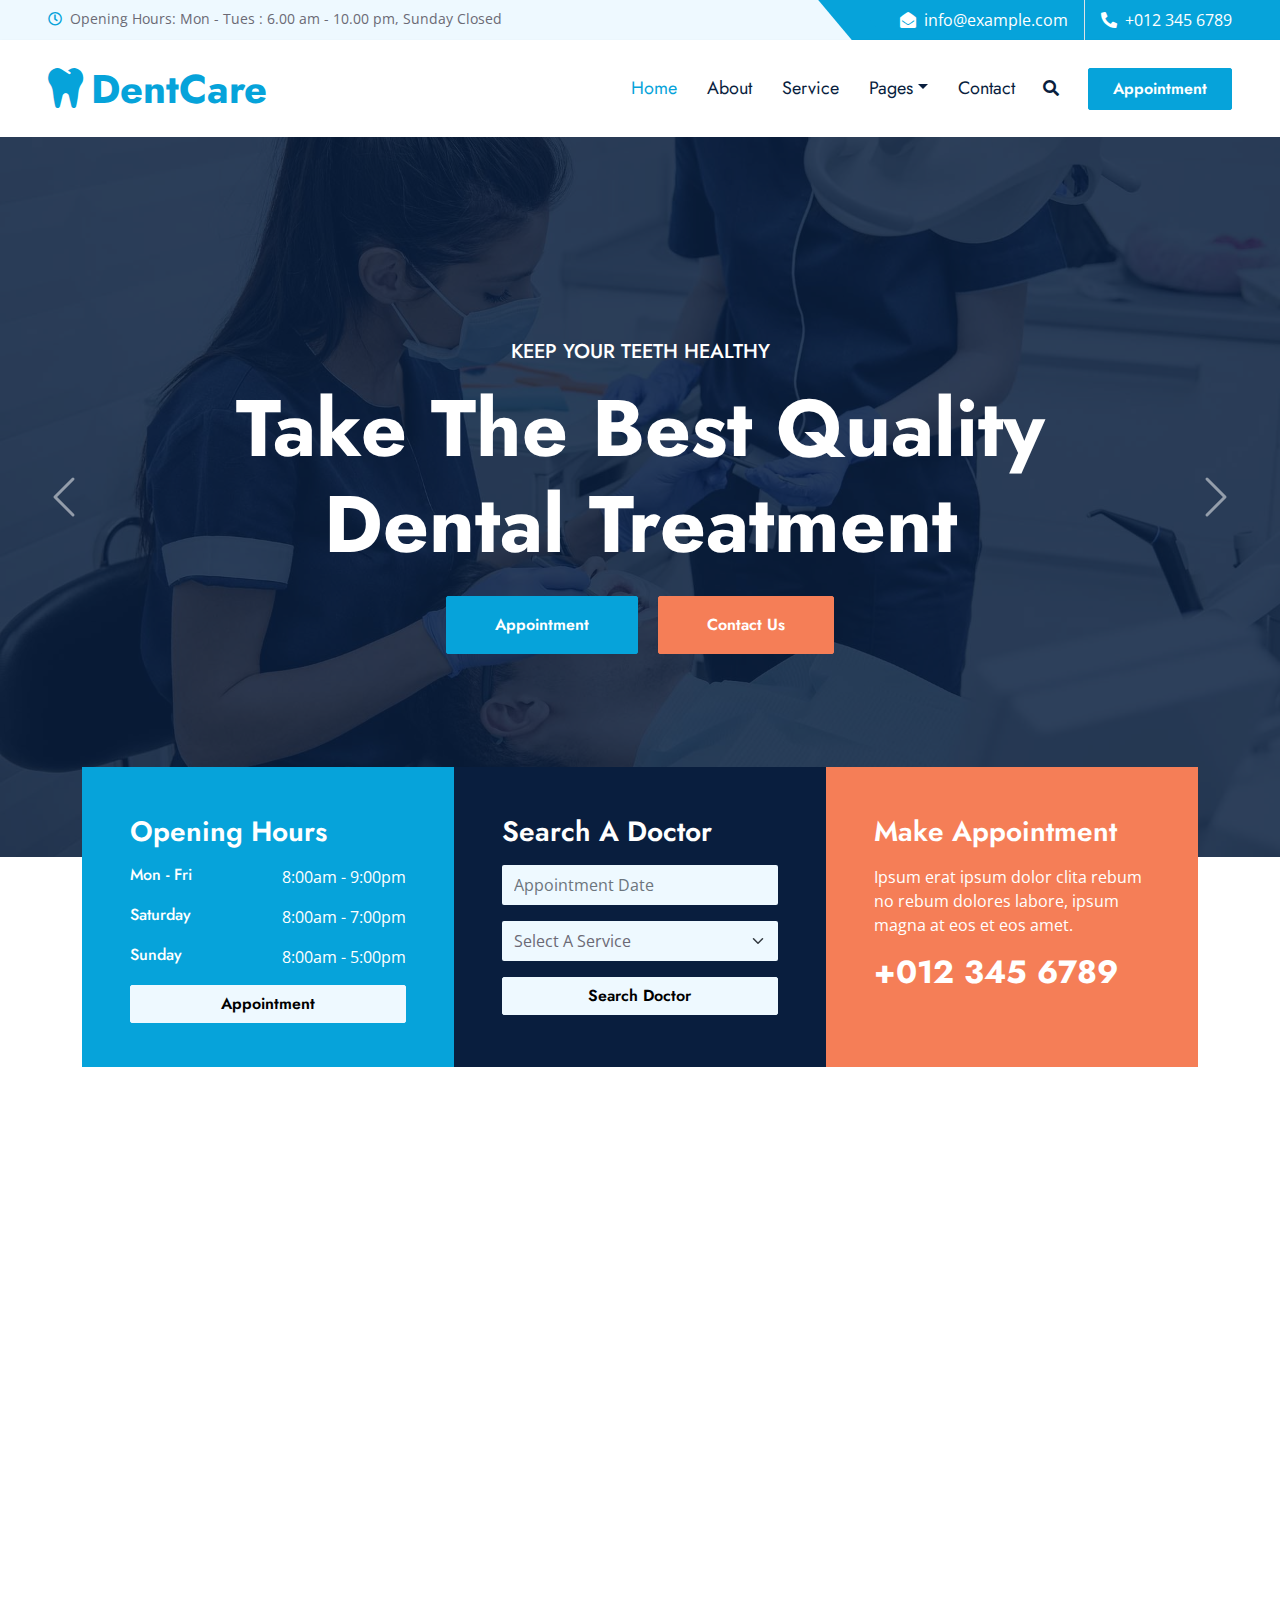
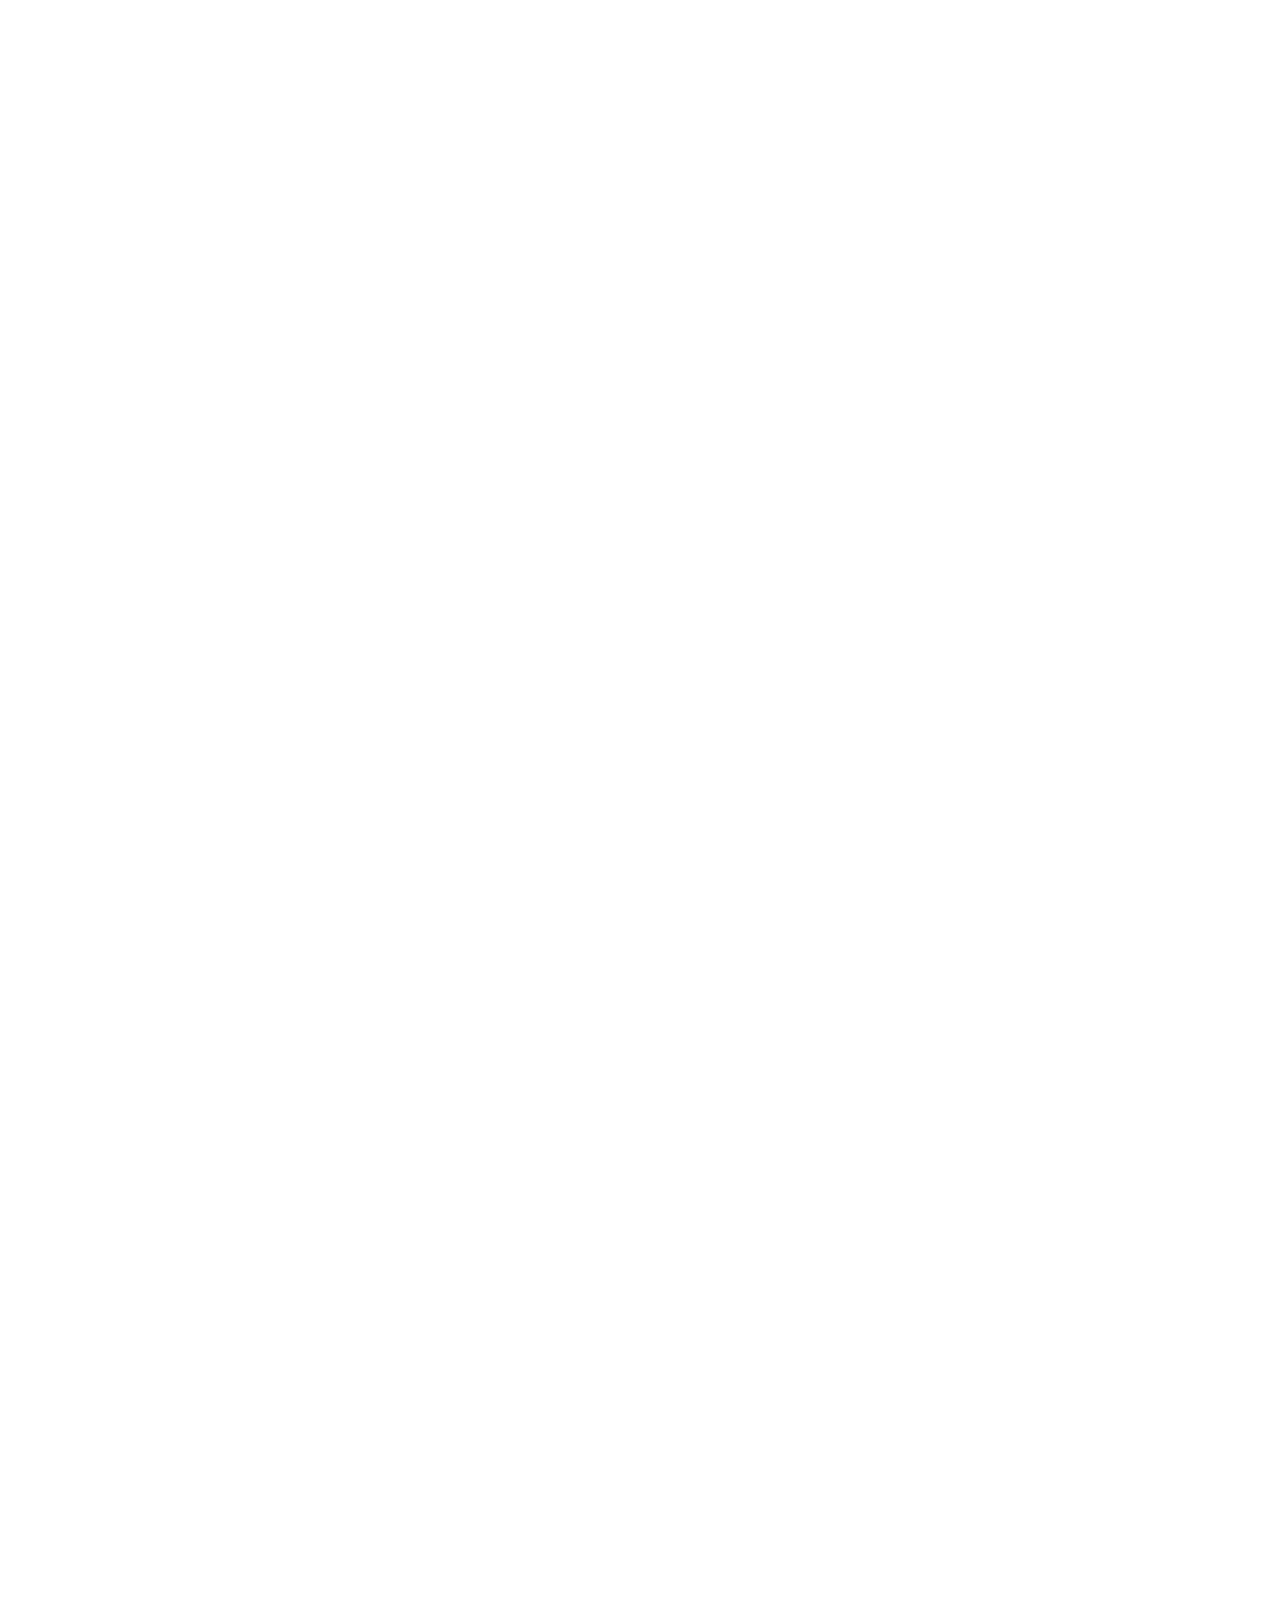
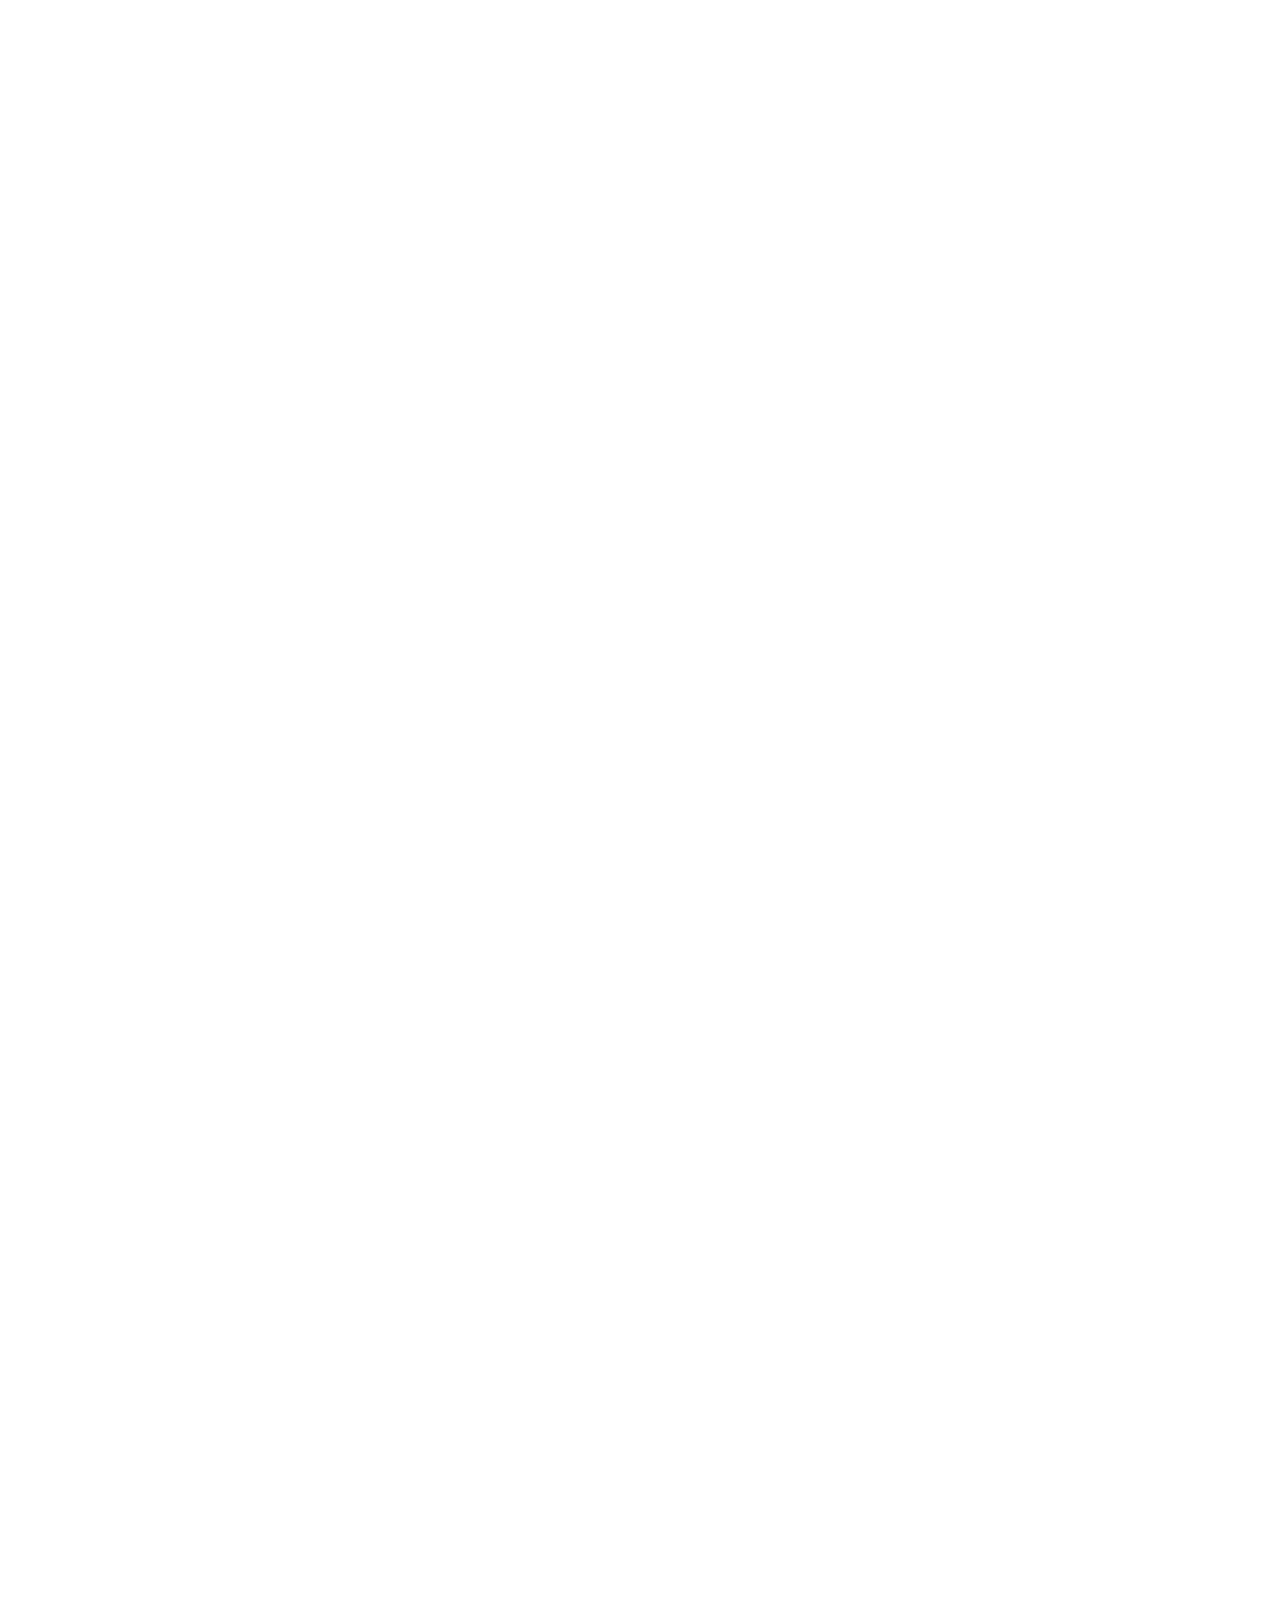
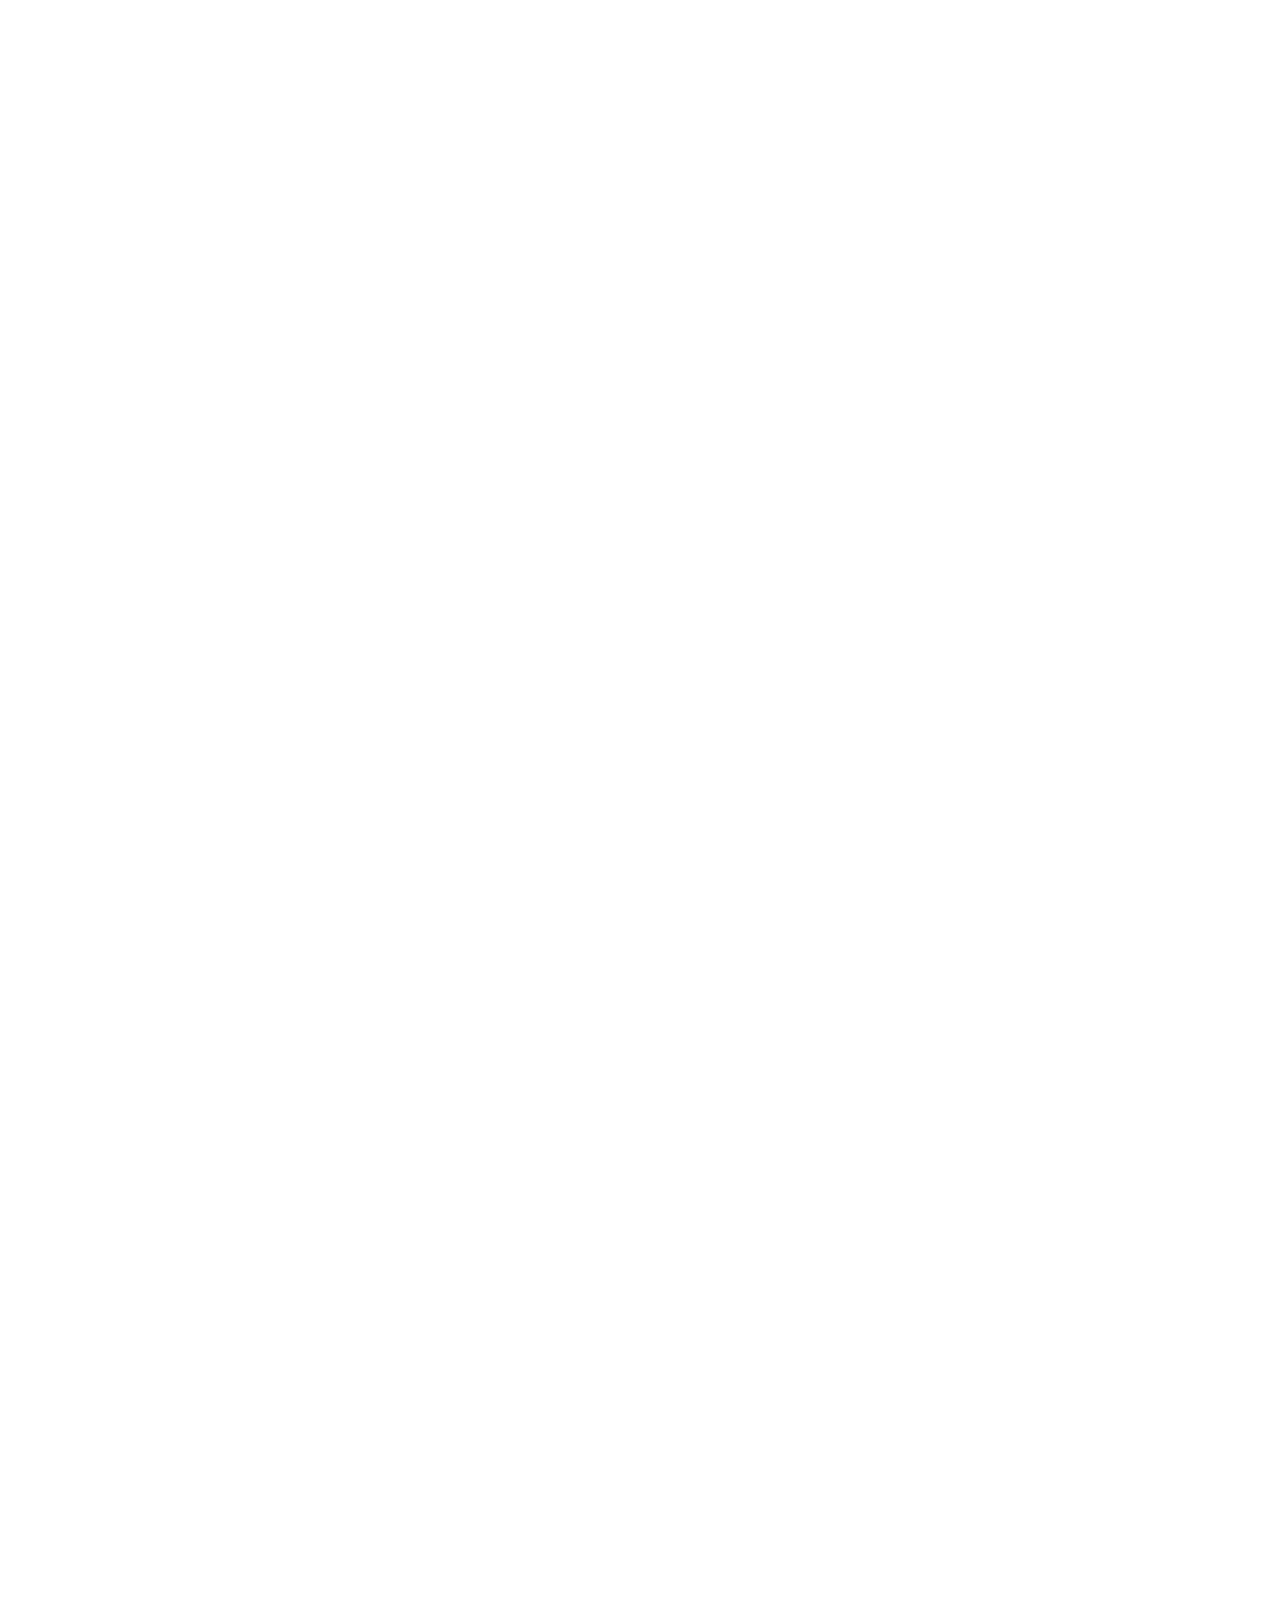
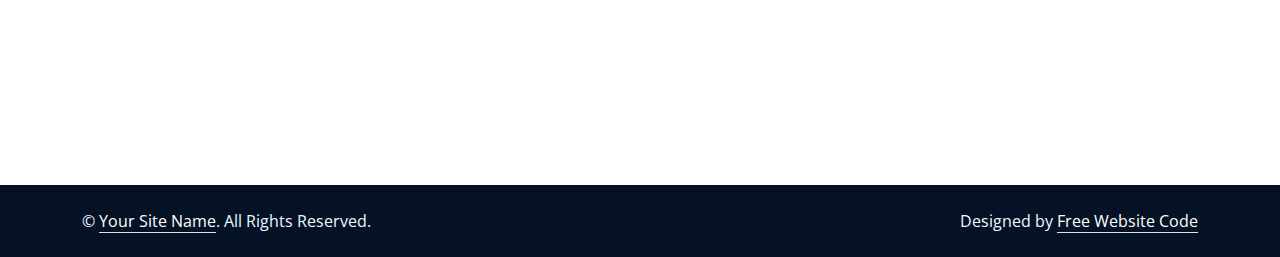
==== index.html @ ed0fffa9 "First Commit" ====
<!DOCTYPE html>
<html lang="en">

<head>
    <meta charset="utf-8">
    <title>DentCare - Dental Clinic Website Template</title>
    <meta content="width=device-width, initial-scale=1.0" name="viewport">
    <meta content="Free HTML Templates" name="keywords">
    <meta content="Free HTML Templates" name="description">

    <!-- Favicon -->
    <link href="img/favicon.ico" rel="icon">

    <!-- Google Web Fonts -->
    <link rel="preconnect" href="https://fonts.gstatic.com">
    <link href="https://fonts.googleapis.com/css2?family=Jost:wght@500;600;700&family=Open+Sans:wght@400;600&display=swap" rel="stylesheet"> 

    <!-- Icon Font Stylesheet -->
    <link href="https://cdnjs.cloudflare.com/ajax/libs/font-awesome/5.10.0/css/all.min.css" rel="stylesheet">
    <link href="https://cdn.jsdelivr.net/npm/bootstrap-icons@1.4.1/font/bootstrap-icons.css" rel="stylesheet">

    <!-- Libraries Stylesheet -->
    <link href="lib/owlcarousel/assets/owl.carousel.min.css" rel="stylesheet">
    <link href="lib/animate/animate.min.css" rel="stylesheet">
    <link href="lib/tempusdominus/css/tempusdominus-bootstrap-4.min.css" rel="stylesheet" />
    <link href="lib/twentytwenty/twentytwenty.css" rel="stylesheet" />

    <!-- Customized Bootstrap Stylesheet -->
    <link href="css/bootstrap.min.css" rel="stylesheet">

    <!-- Template Stylesheet -->
    <link href="css/style.css" rel="stylesheet">
</head>

<body>
    <!-- Spinner Start -->
    <div id="spinner" class="show bg-white position-fixed translate-middle w-100 vh-100 top-50 start-50 d-flex align-items-center justify-content-center">
        <div class="spinner-grow text-primary m-1" role="status">
            <span class="sr-only">Loading...</span>
        </div>
        <div class="spinner-grow text-dark m-1" role="status">
            <span class="sr-only">Loading...</span>
        </div>
        <div class="spinner-grow text-secondary m-1" role="status">
            <span class="sr-only">Loading...</span>
        </div>
    </div>
    <!-- Spinner End -->


    <!-- Topbar Start -->
    <div class="container-fluid bg-light ps-5 pe-0 d-none d-lg-block">
        <div class="row gx-0">
            <div class="col-md-6 text-center text-lg-start mb-2 mb-lg-0">
                <div class="d-inline-flex align-items-center">
                    <small class="py-2"><i class="far fa-clock text-primary me-2"></i>Opening Hours: Mon - Tues : 6.00 am - 10.00 pm, Sunday Closed </small>
                </div>
            </div>
            <div class="col-md-6 text-center text-lg-end">
                <div class="position-relative d-inline-flex align-items-center bg-primary text-white top-shape px-5">
                    <div class="me-3 pe-3 border-end py-2">
                        <p class="m-0"><i class="fa fa-envelope-open me-2"></i>info@example.com</p>
                    </div>
                    <div class="py-2">
                        <p class="m-0"><i class="fa fa-phone-alt me-2"></i>+012 345 6789</p>
                    </div>
                </div>
            </div>
        </div>
    </div>
    <!-- Topbar End -->


    <!-- Navbar Start -->
    <nav class="navbar navbar-expand-lg bg-white navbar-light shadow-sm px-5 py-3 py-lg-0">
        <a href="index.html" class="navbar-brand p-0">
            <h1 class="m-0 text-primary"><i class="fa fa-tooth me-2"></i>DentCare</h1>
        </a>
        <button class="navbar-toggler" type="button" data-bs-toggle="collapse" data-bs-target="#navbarCollapse">
            <span class="navbar-toggler-icon"></span>
        </button>
        <div class="collapse navbar-collapse" id="navbarCollapse">
            <div class="navbar-nav ms-auto py-0">
                <a href="index.html" class="nav-item nav-link active">Home</a>
                <a href="about.html" class="nav-item nav-link">About</a>
                <a href="service.html" class="nav-item nav-link">Service</a>
                <div class="nav-item dropdown">
                    <a href="#" class="nav-link dropdown-toggle" data-bs-toggle="dropdown">Pages</a>
                    <div class="dropdown-menu m-0">
                        <a href="price.html" class="dropdown-item">Pricing Plan</a>
                        <a href="team.html" class="dropdown-item">Our Dentist</a>
                        <a href="testimonial.html" class="dropdown-item">Testimonial</a>
                        <a href="appointment.html" class="dropdown-item">Appointment</a>
                    </div>
                </div>
                <a href="contact.html" class="nav-item nav-link">Contact</a>
            </div>
            <button type="button" class="btn text-dark" data-bs-toggle="modal" data-bs-target="#searchModal"><i class="fa fa-search"></i></button>
            <a href="appointment.html" class="btn btn-primary py-2 px-4 ms-3">Appointment</a>
        </div>
    </nav>
    <!-- Navbar End -->


    <!-- Full Screen Search Start -->
    <div class="modal fade" id="searchModal" tabindex="-1">
        <div class="modal-dialog modal-fullscreen">
            <div class="modal-content" style="background: rgba(9, 30, 62, .7);">
                <div class="modal-header border-0">
                    <button type="button" class="btn bg-white btn-close" data-bs-dismiss="modal" aria-label="Close"></button>
                </div>
                <div class="modal-body d-flex align-items-center justify-content-center">
                    <div class="input-group" style="max-width: 600px;">
                        <input type="text" class="form-control bg-transparent border-primary p-3" placeholder="Type search keyword">
                        <button class="btn btn-primary px-4"><i class="bi bi-search"></i></button>
                    </div>
                </div>
            </div>
        </div>
    </div>
    <!-- Full Screen Search End -->


    <!-- Carousel Start -->
    <div class="container-fluid p-0">
        <div id="header-carousel" class="carousel slide carousel-fade" data-bs-ride="carousel">
            <div class="carousel-inner">
                <div class="carousel-item active">
                    <img class="w-100" src="img/carousel-1.jpg" alt="Image">
                    <div class="carousel-caption d-flex flex-column align-items-center justify-content-center">
                        <div class="p-3" style="max-width: 900px;">
                            <h5 class="text-white text-uppercase mb-3 animated slideInDown">Keep Your Teeth Healthy</h5>
                            <h1 class="display-1 text-white mb-md-4 animated zoomIn">Take The Best Quality Dental Treatment</h1>
                            <a href="appointment.html" class="btn btn-primary py-md-3 px-md-5 me-3 animated slideInLeft">Appointment</a>
                            <a href="" class="btn btn-secondary py-md-3 px-md-5 animated slideInRight">Contact Us</a>
                        </div>
                    </div>
                </div>
                <div class="carousel-item">
                    <img class="w-100" src="img/carousel-2.jpg" alt="Image">
                    <div class="carousel-caption d-flex flex-column align-items-center justify-content-center">
                        <div class="p-3" style="max-width: 900px;">
                            <h5 class="text-white text-uppercase mb-3 animated slideInDown">Keep Your Teeth Healthy</h5>
                            <h1 class="display-1 text-white mb-md-4 animated zoomIn">Take The Best Quality Dental Treatment</h1>
                            <a href="appointment.html" class="btn btn-primary py-md-3 px-md-5 me-3 animated slideInLeft">Appointment</a>
                            <a href="" class="btn btn-secondary py-md-3 px-md-5 animated slideInRight">Contact Us</a>
                        </div>
                    </div>
                </div>
            </div>
            <button class="carousel-control-prev" type="button" data-bs-target="#header-carousel"
                data-bs-slide="prev">
                <span class="carousel-control-prev-icon" aria-hidden="true"></span>
                <span class="visually-hidden">Previous</span>
            </button>
            <button class="carousel-control-next" type="button" data-bs-target="#header-carousel"
                data-bs-slide="next">
                <span class="carousel-control-next-icon" aria-hidden="true"></span>
                <span class="visually-hidden">Next</span>
            </button>
        </div>
    </div>
    <!-- Carousel End -->


    <!-- Banner Start -->
    <div class="container-fluid banner mb-5">
        <div class="container">
            <div class="row gx-0">
                <div class="col-lg-4 wow zoomIn" data-wow-delay="0.1s">
                    <div class="bg-primary d-flex flex-column p-5" style="height: 300px;">
                        <h3 class="text-white mb-3">Opening Hours</h3>
                        <div class="d-flex justify-content-between text-white mb-3">
                            <h6 class="text-white mb-0">Mon - Fri</h6>
                            <p class="mb-0"> 8:00am - 9:00pm</p>
                        </div>
                        <div class="d-flex justify-content-between text-white mb-3">
                            <h6 class="text-white mb-0">Saturday</h6>
                            <p class="mb-0"> 8:00am - 7:00pm</p>
                        </div>
                        <div class="d-flex justify-content-between text-white mb-3">
                            <h6 class="text-white mb-0">Sunday</h6>
                            <p class="mb-0"> 8:00am - 5:00pm</p>
                        </div>
                        <a class="btn btn-light" href="">Appointment</a>
                    </div>
                </div>
                <div class="col-lg-4 wow zoomIn" data-wow-delay="0.3s">
                    <div class="bg-dark d-flex flex-column p-5" style="height: 300px;">
                        <h3 class="text-white mb-3">Search A Doctor</h3>
                        <div class="date mb-3" id="date" data-target-input="nearest">
                            <input type="text" class="form-control bg-light border-0 datetimepicker-input"
                                placeholder="Appointment Date" data-target="#date" data-toggle="datetimepicker" style="height: 40px;">
                        </div>
                        <select class="form-select bg-light border-0 mb-3" style="height: 40px;">
                            <option selected>Select A Service</option>
                            <option value="1">Service 1</option>
                            <option value="2">Service 2</option>
                            <option value="3">Service 3</option>
                        </select>
                        <a class="btn btn-light" href="">Search Doctor</a>
                    </div>
                </div>
                <div class="col-lg-4 wow zoomIn" data-wow-delay="0.6s">
                    <div class="bg-secondary d-flex flex-column p-5" style="height: 300px;">
                        <h3 class="text-white mb-3">Make Appointment</h3>
                        <p class="text-white">Ipsum erat ipsum dolor clita rebum no rebum dolores labore, ipsum magna at eos et eos amet.</p>
                        <h2 class="text-white mb-0">+012 345 6789</h2>
                    </div>
                </div>
            </div>
        </div>
    </div>
    <!-- Banner Start -->


    <!-- About Start -->
    <div class="container-fluid py-5 wow fadeInUp" data-wow-delay="0.1s">
        <div class="container">
            <div class="row g-5">
                <div class="col-lg-7">
                    <div class="section-title mb-4">
                        <h5 class="position-relative d-inline-block text-primary text-uppercase">About Us</h5>
                        <h1 class="display-5 mb-0">The World's Best Dental Clinic That You Can Trust</h1>
                    </div>
                    <h4 class="text-body fst-italic mb-4">Diam dolor diam ipsum sit. Clita erat ipsum et lorem stet no lorem sit clita duo justo magna dolore</h4>
                    <p class="mb-4">Tempor erat elitr rebum at clita. Diam dolor diam ipsum et tempor sit. Aliqu diam amet diam et eos labore. Clita erat ipsum et lorem et sit, sed stet no labore lorem sit. Sanctus clita duo justo et tempor eirmod magna dolore erat amet</p>
                    <div class="row g-3">
                        <div class="col-sm-6 wow zoomIn" data-wow-delay="0.3s">
                            <h5 class="mb-3"><i class="fa fa-check-circle text-primary me-3"></i>Award Winning</h5>
                            <h5 class="mb-3"><i class="fa fa-check-circle text-primary me-3"></i>Professional Staff</h5>
                        </div>
                        <div class="col-sm-6 wow zoomIn" data-wow-delay="0.6s">
                            <h5 class="mb-3"><i class="fa fa-check-circle text-primary me-3"></i>24/7 Opened</h5>
                            <h5 class="mb-3"><i class="fa fa-check-circle text-primary me-3"></i>Fair Prices</h5>
                        </div>
                    </div>
                    <a href="appointment.html" class="btn btn-primary py-3 px-5 mt-4 wow zoomIn" data-wow-delay="0.6s">Make Appointment</a>
                </div>
                <div class="col-lg-5" style="min-height: 500px;">
                    <div class="position-relative h-100">
                        <img class="position-absolute w-100 h-100 rounded wow zoomIn" data-wow-delay="0.9s" src="img/about.jpg" style="object-fit: cover;">
                    </div>
                </div>
            </div>
        </div>
    </div>
    <!-- About End -->


    <!-- Appointment Start -->
    <div class="container-fluid bg-primary bg-appointment my-5 wow fadeInUp" data-wow-delay="0.1s">
        <div class="container">
            <div class="row gx-5">
                <div class="col-lg-6 py-5">
                    <div class="py-5">
                        <h1 class="display-5 text-white mb-4">We Are A Certified and Award Winning Dental Clinic You Can Trust</h1>
                        <p class="text-white mb-0">Eirmod sed tempor lorem ut dolores. Aliquyam sit sadipscing kasd ipsum. Dolor ea et dolore et at sea ea at dolor, justo ipsum duo rebum sea invidunt voluptua. Eos vero eos vero ea et dolore eirmod et. Dolores diam duo invidunt lorem. Elitr ut dolores magna sit. Sea dolore sanctus sed et. Takimata takimata sanctus sed.</p>
                    </div>
                </div>
                <div class="col-lg-6">
                    <div class="appointment-form h-100 d-flex flex-column justify-content-center text-center p-5 wow zoomIn" data-wow-delay="0.6s">
                        <h1 class="text-white mb-4">Make Appointment</h1>
                        <form>
                            <div class="row g-3">
                                <div class="col-12 col-sm-6">
                                    <select class="form-select bg-light border-0" style="height: 55px;">
                                        <option selected>Select A Service</option>
                                        <option value="1">Service 1</option>
                                        <option value="2">Service 2</option>
                                        <option value="3">Service 3</option>
                                    </select>
                                </div>
                                <div class="col-12 col-sm-6">
                                    <select class="form-select bg-light border-0" style="height: 55px;">
                                        <option selected>Select Doctor</option>
                                        <option value="1">Doctor 1</option>
                                        <option value="2">Doctor 2</option>
                                        <option value="3">Doctor 3</option>
                                    </select>
                                </div>
                                <div class="col-12 col-sm-6">
                                    <input type="text" class="form-control bg-light border-0" placeholder="Your Name" style="height: 55px;">
                                </div>
                                <div class="col-12 col-sm-6">
                                    <input type="email" class="form-control bg-light border-0" placeholder="Your Email" style="height: 55px;">
                                </div>
                                <div class="col-12 col-sm-6">
                                    <div class="date" id="date1" data-target-input="nearest">
                                        <input type="text"
                                            class="form-control bg-light border-0 datetimepicker-input"
                                            placeholder="Appointment Date" data-target="#date1" data-toggle="datetimepicker" style="height: 55px;">
                                    </div>
                                </div>
                                <div class="col-12 col-sm-6">
                                    <div class="time" id="time1" data-target-input="nearest">
                                        <input type="text"
                                            class="form-control bg-light border-0 datetimepicker-input"
                                            placeholder="Appointment Time" data-target="#time1" data-toggle="datetimepicker" style="height: 55px;">
                                    </div>
                                </div>
                                <div class="col-12">
                                    <button class="btn btn-dark w-100 py-3" type="submit">Make Appointment</button>
                                </div>
                            </div>
                        </form>
                    </div>
                </div>
            </div>
        </div>
    </div>
    <!-- Appointment End -->


    <!-- Service Start -->
    <div class="container-fluid py-5 wow fadeInUp" data-wow-delay="0.1s">
        <div class="container">
            <div class="row g-5 mb-5">
                <div class="col-lg-5 wow zoomIn" data-wow-delay="0.3s" style="min-height: 400px;">
                    <div class="twentytwenty-container position-relative h-100 rounded overflow-hidden">
                        <img class="position-absolute w-100 h-100" src="img/before.jpg" style="object-fit: cover;">
                        <img class="position-absolute w-100 h-100" src="img/after.jpg" style="object-fit: cover;">
                    </div>
                </div>
                <div class="col-lg-7">
                    <div class="section-title mb-5">
                        <h5 class="position-relative d-inline-block text-primary text-uppercase">Our Services</h5>
                        <h1 class="display-5 mb-0">We Offer The Best Quality Dental Services</h1>
                    </div>
                    <div class="row g-5">
                        <div class="col-md-6 service-item wow zoomIn" data-wow-delay="0.6s">
                            <div class="rounded-top overflow-hidden">
                                <img class="img-fluid" src="img/service-1.jpg" alt="">
                            </div>
                            <div class="position-relative bg-light rounded-bottom text-center p-4">
                                <h5 class="m-0">Cosmetic Dentistry</h5>
                            </div>
                        </div>
                        <div class="col-md-6 service-item wow zoomIn" data-wow-delay="0.9s">
                            <div class="rounded-top overflow-hidden">
                                <img class="img-fluid" src="img/service-2.jpg" alt="">
                            </div>
                            <div class="position-relative bg-light rounded-bottom text-center p-4">
                                <h5 class="m-0">Dental Implants</h5>
                            </div>
                        </div>
                    </div>
                </div>
            </div>
            <div class="row g-5 wow fadeInUp" data-wow-delay="0.1s">
                <div class="col-lg-7">
                    <div class="row g-5">
                        <div class="col-md-6 service-item wow zoomIn" data-wow-delay="0.3s">
                            <div class="rounded-top overflow-hidden">
                                <img class="img-fluid" src="img/service-3.jpg" alt="">
                            </div>
                            <div class="position-relative bg-light rounded-bottom text-center p-4">
                                <h5 class="m-0">Dental Bridges</h5>
                            </div>
                        </div>
                        <div class="col-md-6 service-item wow zoomIn" data-wow-delay="0.6s">
                            <div class="rounded-top overflow-hidden">
                                <img class="img-fluid" src="img/service-4.jpg" alt="">
                            </div>
                            <div class="position-relative bg-light rounded-bottom text-center p-4">
                                <h5 class="m-0">Teeth Whitening</h5>
                            </div>
                        </div>
                    </div>
                </div>
                <div class="col-lg-5 service-item wow zoomIn" data-wow-delay="0.9s">
                    <div class="position-relative bg-primary rounded h-100 d-flex flex-column align-items-center justify-content-center text-center p-4">
                        <h3 class="text-white mb-3">Make Appointment</h3>
                        <p class="text-white mb-3">Clita ipsum magna kasd rebum at ipsum amet dolor justo dolor est magna stet eirmod</p>
                        <h2 class="text-white mb-0">+012 345 6789</h2>
                    </div>
                </div>
            </div>
        </div>
    </div>
    <!-- Service End -->


    <!-- Offer Start -->
    <div class="container-fluid bg-offer my-5 py-5 wow fadeInUp" data-wow-delay="0.1s">
        <div class="container py-5">
            <div class="row justify-content-center">
                <div class="col-lg-7 wow zoomIn" data-wow-delay="0.6s">
                    <div class="offer-text text-center rounded p-5">
                        <h1 class="display-5 text-white">Save 30% On Your First Dental Checkup</h1>
                        <p class="text-white mb-4">Eirmod sed tempor lorem ut dolores sit kasd ipsum. Dolor ea et dolore et at sea ea at dolor justo ipsum duo rebum sea. Eos vero eos vero ea et dolore eirmod diam duo lorem magna sit dolore sed et.</p>
                        <a href="appointment.html" class="btn btn-dark py-3 px-5 me-3">Appointment</a>
                        <a href="" class="btn btn-light py-3 px-5">Read More</a>
                    </div>
                </div>
            </div>
        </div>
    </div>
    <!-- Offer End -->


    <!-- Pricing Start -->
    <div class="container-fluid py-5 wow fadeInUp" data-wow-delay="0.1s">
        <div class="container">
            <div class="row g-5">
                <div class="col-lg-5">
                    <div class="section-title mb-4">
                        <h5 class="position-relative d-inline-block text-primary text-uppercase">Pricing Plan</h5>
                        <h1 class="display-5 mb-0">We Offer Fair Prices for Dental Treatment</h1>
                    </div>
                    <p class="mb-4">Tempor erat elitr rebum at clita. Diam dolor diam ipsum et tempor sit. Aliqu diam amet diam et eos labore. Clita erat ipsum et lorem et sit, sed stet no labore lorem sit. Sanctus clita duo justo eirmod magna dolore erat amet</p>
                    <h5 class="text-uppercase text-primary wow fadeInUp" data-wow-delay="0.3s">Call for Appointment</h5>
                    <h1 class="wow fadeInUp" data-wow-delay="0.6s">+012 345 6789</h1>
                </div>
                <div class="col-lg-7">
                    <div class="owl-carousel price-carousel wow zoomIn" data-wow-delay="0.9s">
                        <div class="price-item pb-4">
                            <div class="position-relative">
                                <img class="img-fluid rounded-top" src="img/price-1.jpg" alt="">
                                <div class="d-flex align-items-center justify-content-center bg-light rounded pt-2 px-3 position-absolute top-100 start-50 translate-middle" style="z-index: 2;">
                                    <h2 class="text-primary m-0">$35</h2>
                                </div>
                            </div>
                            <div class="position-relative text-center bg-light border-bottom border-primary py-5 p-4">
                                <h4>Teeth Whitening</h4>
                                <hr class="text-primary w-50 mx-auto mt-0">
                                <div class="d-flex justify-content-between mb-3"><span>Modern Equipment</span><i class="fa fa-check text-primary pt-1"></i></div>
                                <div class="d-flex justify-content-between mb-3"><span>Professional Dentist</span><i class="fa fa-check text-primary pt-1"></i></div>
                                <div class="d-flex justify-content-between mb-2"><span>24/7 Call Support</span><i class="fa fa-check text-primary pt-1"></i></div>
                                <a href="appointment.html" class="btn btn-primary py-2 px-4 position-absolute top-100 start-50 translate-middle">Appointment</a>
                            </div>
                        </div>
                        <div class="price-item pb-4">
                            <div class="position-relative">
                                <img class="img-fluid rounded-top" src="img/price-2.jpg" alt="">
                                <div class="d-flex align-items-center justify-content-center bg-light rounded pt-2 px-3 position-absolute top-100 start-50 translate-middle" style="z-index: 2;">
                                    <h2 class="text-primary m-0">$49</h2>
                                </div>
                            </div>
                            <div class="position-relative text-center bg-light border-bottom border-primary py-5 p-4">
                                <h4>Dental Implant</h4>
                                <hr class="text-primary w-50 mx-auto mt-0">
                                <div class="d-flex justify-content-between mb-3"><span>Modern Equipment</span><i class="fa fa-check text-primary pt-1"></i></div>
                                <div class="d-flex justify-content-between mb-3"><span>Professional Dentist</span><i class="fa fa-check text-primary pt-1"></i></div>
                                <div class="d-flex justify-content-between mb-2"><span>24/7 Call Support</span><i class="fa fa-check text-primary pt-1"></i></div>
                                <a href="appointment.html" class="btn btn-primary py-2 px-4 position-absolute top-100 start-50 translate-middle">Appointment</a>
                            </div>
                        </div>
                        <div class="price-item pb-4">
                            <div class="position-relative">
                                <img class="img-fluid rounded-top" src="img/price-3.jpg" alt="">
                                <div class="d-flex align-items-center justify-content-center bg-light rounded pt-2 px-3 position-absolute top-100 start-50 translate-middle" style="z-index: 2;">
                                    <h2 class="text-primary m-0">$99</h2>
                                </div>
                            </div>
                            <div class="position-relative text-center bg-light border-bottom border-primary py-5 p-4">
                                <h4>Root Canal</h4>
                                <hr class="text-primary w-50 mx-auto mt-0">
                                <div class="d-flex justify-content-between mb-3"><span>Modern Equipment</span><i class="fa fa-check text-primary pt-1"></i></div>
                                <div class="d-flex justify-content-between mb-3"><span>Professional Dentist</span><i class="fa fa-check text-primary pt-1"></i></div>
                                <div class="d-flex justify-content-between mb-2"><span>24/7 Call Support</span><i class="fa fa-check text-primary pt-1"></i></div>
                                <a href="appointment.html" class="btn btn-primary py-2 px-4 position-absolute top-100 start-50 translate-middle">Appointment</a>
                            </div>
                        </div>
                    </div>
                </div>
            </div>
        </div>
    </div>
    <!-- Pricing End -->


    <!-- Testimonial Start -->
    <div class="container-fluid bg-primary bg-testimonial py-5 my-5 wow fadeInUp" data-wow-delay="0.1s">
        <div class="container py-5">
            <div class="row justify-content-center">
                <div class="col-lg-7">
                    <div class="owl-carousel testimonial-carousel rounded p-5 wow zoomIn" data-wow-delay="0.6s">
                        <div class="testimonial-item text-center text-white">
                            <img class="img-fluid mx-auto rounded mb-4" src="img/testimonial-1.jpg" alt="">
                            <p class="fs-5">Dolores sed duo clita justo dolor et stet lorem kasd dolore lorem ipsum. At lorem lorem magna ut et, nonumy labore diam erat. Erat dolor rebum sit ipsum.</p>
                            <hr class="mx-auto w-25">
                            <h4 class="text-white mb-0">Client Name</h4>
                        </div>
                        <div class="testimonial-item text-center text-white">
                            <img class="img-fluid mx-auto rounded mb-4" src="img/testimonial-2.jpg" alt="">
                            <p class="fs-5">Dolores sed duo clita justo dolor et stet lorem kasd dolore lorem ipsum. At lorem lorem magna ut et, nonumy labore diam erat. Erat dolor rebum sit ipsum.</p>
                            <hr class="mx-auto w-25">
                            <h4 class="text-white mb-0">Client Name</h4>
                        </div>
                    </div>
                </div>
            </div>
        </div>
    </div>
    <!-- Testimonial End -->


    <!-- Team Start -->
    <div class="container-fluid py-5">
        <div class="container">
            <div class="row g-5">
                <div class="col-lg-4 wow slideInUp" data-wow-delay="0.1s">
                    <div class="section-title bg-light rounded h-100 p-5">
                        <h5 class="position-relative d-inline-block text-primary text-uppercase">Our Dentist</h5>
                        <h1 class="display-6 mb-4">Meet Our Certified & Experienced Dentist</h1>
                        <a href="appointment.html" class="btn btn-primary py-3 px-5">Appointment</a>
                    </div>
                </div>
                <div class="col-lg-4 wow slideInUp" data-wow-delay="0.3s">
                    <div class="team-item">
                        <div class="position-relative rounded-top" style="z-index: 1;">
                            <img class="img-fluid rounded-top w-100" src="img/team-1.jpg" alt="">
                            <div class="position-absolute top-100 start-50 translate-middle bg-light rounded p-2 d-flex">
                                <a class="btn btn-primary btn-square m-1" href="#"><i class="fab fa-twitter fw-normal"></i></a>
                                <a class="btn btn-primary btn-square m-1" href="#"><i class="fab fa-facebook-f fw-normal"></i></a>
                                <a class="btn btn-primary btn-square m-1" href="#"><i class="fab fa-linkedin-in fw-normal"></i></a>
                                <a class="btn btn-primary btn-square m-1" href="#"><i class="fab fa-instagram fw-normal"></i></a>
                            </div>
                        </div>
                        <div class="team-text position-relative bg-light text-center rounded-bottom p-4 pt-5">
                            <h4 class="mb-2">Dr. John Doe</h4>
                            <p class="text-primary mb-0">Implant Surgeon</p>
                        </div>
                    </div>
                </div>
                <div class="col-lg-4 wow slideInUp" data-wow-delay="0.6s">
                    <div class="team-item">
                        <div class="position-relative rounded-top" style="z-index: 1;">
                            <img class="img-fluid rounded-top w-100" src="img/team-2.jpg" alt="">
                            <div class="position-absolute top-100 start-50 translate-middle bg-light rounded p-2 d-flex">
                                <a class="btn btn-primary btn-square m-1" href="#"><i class="fab fa-twitter fw-normal"></i></a>
                                <a class="btn btn-primary btn-square m-1" href="#"><i class="fab fa-facebook-f fw-normal"></i></a>
                                <a class="btn btn-primary btn-square m-1" href="#"><i class="fab fa-linkedin-in fw-normal"></i></a>
                                <a class="btn btn-primary btn-square m-1" href="#"><i class="fab fa-instagram fw-normal"></i></a>
                            </div>
                        </div>
                        <div class="team-text position-relative bg-light text-center rounded-bottom p-4 pt-5">
                            <h4 class="mb-2">Dr. John Doe</h4>
                            <p class="text-primary mb-0">Implant Surgeon</p>
                        </div>
                    </div>
                </div>
                <div class="col-lg-4 wow slideInUp" data-wow-delay="0.1s">
                    <div class="team-item">
                        <div class="position-relative rounded-top" style="z-index: 1;">
                            <img class="img-fluid rounded-top w-100" src="img/team-3.jpg" alt="">
                            <div class="position-absolute top-100 start-50 translate-middle bg-light rounded p-2 d-flex">
                                <a class="btn btn-primary btn-square m-1" href="#"><i class="fab fa-twitter fw-normal"></i></a>
                                <a class="btn btn-primary btn-square m-1" href="#"><i class="fab fa-facebook-f fw-normal"></i></a>
                                <a class="btn btn-primary btn-square m-1" href="#"><i class="fab fa-linkedin-in fw-normal"></i></a>
                                <a class="btn btn-primary btn-square m-1" href="#"><i class="fab fa-instagram fw-normal"></i></a>
                            </div>
                        </div>
                        <div class="team-text position-relative bg-light text-center rounded-bottom p-4 pt-5">
                            <h4 class="mb-2">Dr. John Doe</h4>
                            <p class="text-primary mb-0">Implant Surgeon</p>
                        </div>
                    </div>
                </div>
                <div class="col-lg-4 wow slideInUp" data-wow-delay="0.3s">
                    <div class="team-item">
                        <div class="position-relative rounded-top" style="z-index: 1;">
                            <img class="img-fluid rounded-top w-100" src="img/team-4.jpg" alt="">
                            <div class="position-absolute top-100 start-50 translate-middle bg-light rounded p-2 d-flex">
                                <a class="btn btn-primary btn-square m-1" href="#"><i class="fab fa-twitter fw-normal"></i></a>
                                <a class="btn btn-primary btn-square m-1" href="#"><i class="fab fa-facebook-f fw-normal"></i></a>
                                <a class="btn btn-primary btn-square m-1" href="#"><i class="fab fa-linkedin-in fw-normal"></i></a>
                                <a class="btn btn-primary btn-square m-1" href="#"><i class="fab fa-instagram fw-normal"></i></a>
                            </div>
                        </div>
                        <div class="team-text position-relative bg-light text-center rounded-bottom p-4 pt-5">
                            <h4 class="mb-2">Dr. John Doe</h4>
                            <p class="text-primary mb-0">Implant Surgeon</p>
                        </div>
                    </div>
                </div>
                <div class="col-lg-4 wow slideInUp" data-wow-delay="0.6s">
                    <div class="team-item">
                        <div class="position-relative rounded-top" style="z-index: 1;">
                            <img class="img-fluid rounded-top w-100" src="img/team-5.jpg" alt="">
                            <div class="position-absolute top-100 start-50 translate-middle bg-light rounded p-2 d-flex">
                                <a class="btn btn-primary btn-square m-1" href="#"><i class="fab fa-twitter fw-normal"></i></a>
                                <a class="btn btn-primary btn-square m-1" href="#"><i class="fab fa-facebook-f fw-normal"></i></a>
                                <a class="btn btn-primary btn-square m-1" href="#"><i class="fab fa-linkedin-in fw-normal"></i></a>
                                <a class="btn btn-primary btn-square m-1" href="#"><i class="fab fa-instagram fw-normal"></i></a>
                            </div>
                        </div>
                        <div class="team-text position-relative bg-light text-center rounded-bottom p-4 pt-5">
                            <h4 class="mb-2">Dr. John Doe</h4>
                            <p class="text-primary mb-0">Implant Surgeon</p>
                        </div>
                    </div>
                </div>
            </div>
        </div>
    </div>
    <!-- Team End -->


    <!-- Newsletter Start -->
    <div class="container-fluid position-relative pt-5 wow fadeInUp" data-wow-delay="0.1s" style="z-index: 1;">
        <div class="container">
            <div class="bg-primary p-5">
                <form class="mx-auto" style="max-width: 600px;">
                    <div class="input-group">
                        <input type="text" class="form-control border-white p-3" placeholder="Your Email">
                        <button class="btn btn-dark px-4">Sign Up</button>
                    </div>
                </form>
            </div>
        </div>
    </div>
    <!-- Newsletter End -->
    

    <!-- Footer Start -->
    <div class="container-fluid bg-dark text-light py-5 wow fadeInUp" data-wow-delay="0.3s" style="margin-top: -75px;">
        <div class="container pt-5">
            <div class="row g-5 pt-4">
                <div class="col-lg-3 col-md-6">
                    <h3 class="text-white mb-4">Quick Links</h3>
                    <div class="d-flex flex-column justify-content-start">
                        <a class="text-light mb-2" href="#"><i class="bi bi-arrow-right text-primary me-2"></i>Home</a>
                        <a class="text-light mb-2" href="#"><i class="bi bi-arrow-right text-primary me-2"></i>About Us</a>
                        <a class="text-light mb-2" href="#"><i class="bi bi-arrow-right text-primary me-2"></i>Our Services</a>
                        <a class="text-light mb-2" href="#"><i class="bi bi-arrow-right text-primary me-2"></i>Latest Blog</a>
                        <a class="text-light" href="#"><i class="bi bi-arrow-right text-primary me-2"></i>Contact Us</a>
                    </div>
                </div>
                <div class="col-lg-3 col-md-6">
                    <h3 class="text-white mb-4">Popular Links</h3>
                    <div class="d-flex flex-column justify-content-start">
                        <a class="text-light mb-2" href="#"><i class="bi bi-arrow-right text-primary me-2"></i>Home</a>
                        <a class="text-light mb-2" href="#"><i class="bi bi-arrow-right text-primary me-2"></i>About Us</a>
                        <a class="text-light mb-2" href="#"><i class="bi bi-arrow-right text-primary me-2"></i>Our Services</a>
                        <a class="text-light mb-2" href="#"><i class="bi bi-arrow-right text-primary me-2"></i>Latest Blog</a>
                        <a class="text-light" href="#"><i class="bi bi-arrow-right text-primary me-2"></i>Contact Us</a>
                    </div>
                </div>
                <div class="col-lg-3 col-md-6">
                    <h3 class="text-white mb-4">Get In Touch</h3>
                    <p class="mb-2"><i class="bi bi-geo-alt text-primary me-2"></i>Location, City, Country</p>
                    <p class="mb-2"><i class="bi bi-envelope-open text-primary me-2"></i>info@example.com</p>
                    <p class="mb-0"><i class="bi bi-telephone text-primary me-2"></i>+012 345 67890</p>
                </div>
                <div class="col-lg-3 col-md-6">
                    <h3 class="text-white mb-4">Follow Us</h3>
                    <div class="d-flex">
                        <a class="btn btn-lg btn-primary btn-lg-square rounded me-2" href="https://freewebsitecode.com"><i class="fab fa-twitter fw-normal"></i></a>
                        <a class="btn btn-lg btn-primary btn-lg-square rounded me-2" href="https://facebook.com/freewebsitecode/"><i class="fab fa-facebook-f fw-normal"></i></a>
                        <a class="btn btn-lg btn-primary btn-lg-square rounded me-2" href="https://freewebsitecode.com"><i class="fab fa-linkedin-in fw-normal"></i></a>
                        <a class="btn btn-lg btn-primary btn-lg-square rounded" href="https://youtube.com/freewebsitecode/"><i class="fab fa-youtube fw-normal"></i></a>
                    </div>
                </div>
            </div>
        </div>
    </div>
    <div class="container-fluid text-light py-4" style="background: #051225;">
        <div class="container">
            <div class="row g-0">
                <div class="col-md-6 text-center text-md-start">
                    <p class="mb-md-0">&copy; <a class="text-white border-bottom" href="https://freewebsitecode.com">Your Site Name</a>. All Rights Reserved.</p>
                </div>
                <div class="col-md-6 text-center text-md-end">
                    <p class="mb-0">Designed by <a class="text-white border-bottom" href="https://freewebsitecode.com">Free Website Code</a></p>
                </div>
            </div>
        </div>
    </div>
    <!-- Footer End -->


    <!-- Back to Top -->
    <a href="#" class="btn btn-lg btn-primary btn-lg-square rounded back-to-top"><i class="bi bi-arrow-up"></i></a>


    <!-- JavaScript Libraries -->
    <script src="https://code.jquery.com/jquery-3.4.1.min.js"></script>
    <script src="https://cdn.jsdelivr.net/npm/bootstrap@5.0.0/dist/js/bootstrap.bundle.min.js"></script>
    <script src="lib/wow/wow.min.js"></script>
    <script src="lib/easing/easing.min.js"></script>
    <script src="lib/waypoints/waypoints.min.js"></script>
    <script src="lib/owlcarousel/owl.carousel.min.js"></script>
    <script src="lib/tempusdominus/js/moment.min.js"></script>
    <script src="lib/tempusdominus/js/moment-timezone.min.js"></script>
    <script src="lib/tempusdominus/js/tempusdominus-bootstrap-4.min.js"></script>
    <script src="lib/twentytwenty/jquery.event.move.js"></script>
    <script src="lib/twentytwenty/jquery.twentytwenty.js"></script>

    <!-- Template Javascript -->
    <script src="js/main.js"></script>
</body>

</html>
---- lib/twentytwenty/twentytwenty.css ----
.twentytwenty-horizontal .twentytwenty-handle:before, .twentytwenty-horizontal .twentytwenty-handle:after, .twentytwenty-vertical .twentytwenty-handle:before, .twentytwenty-vertical .twentytwenty-handle:after {
  content: " ";
  display: block;
  background: white;
  position: absolute;
  z-index: 30;
  -webkit-box-shadow: 0px 0px 12px rgba(51, 51, 51, 0.5);
  -moz-box-shadow: 0px 0px 12px rgba(51, 51, 51, 0.5);
  box-shadow: 0px 0px 12px rgba(51, 51, 51, 0.5); }

.twentytwenty-horizontal .twentytwenty-handle:before, .twentytwenty-horizontal .twentytwenty-handle:after {
  width: 3px;
  height: 9999px;
  left: 50%;
  margin-left: -1.5px; }

.twentytwenty-vertical .twentytwenty-handle:before, .twentytwenty-vertical .twentytwenty-handle:after {
  width: 9999px;
  height: 3px;
  top: 50%;
  margin-top: -1.5px; }

.twentytwenty-before-label, .twentytwenty-after-label, .twentytwenty-overlay {
  position: absolute;
  top: 0;
  width: 100%;
  height: 100%; }

.twentytwenty-before-label, .twentytwenty-after-label, .twentytwenty-overlay {
  -webkit-transition-duration: 0.5s;
  -moz-transition-duration: 0.5s;
  transition-duration: 0.5s; }

.twentytwenty-before-label, .twentytwenty-after-label {
  -webkit-transition-property: opacity;
  -moz-transition-property: opacity;
  transition-property: opacity; }

.twentytwenty-before-label:before, .twentytwenty-after-label:before {
  color: white;
  font-size: 13px;
  letter-spacing: 0.1em; }

.twentytwenty-before-label:before, .twentytwenty-after-label:before {
  position: absolute;
  background: rgba(255, 255, 255, 0.2);
  line-height: 38px;
  padding: 0 20px;
  -webkit-border-radius: 2px;
  -moz-border-radius: 2px;
  border-radius: 2px; }

.twentytwenty-horizontal .twentytwenty-before-label:before, .twentytwenty-horizontal .twentytwenty-after-label:before {
  top: 50%;
  margin-top: -19px; }

.twentytwenty-vertical .twentytwenty-before-label:before, .twentytwenty-vertical .twentytwenty-after-label:before {
  left: 50%;
  margin-left: -45px;
  text-align: center;
  width: 90px; }

.twentytwenty-left-arrow, .twentytwenty-right-arrow, .twentytwenty-up-arrow, .twentytwenty-down-arrow {
  width: 0;
  height: 0;
  border: 6px inset transparent;
  position: absolute; }

.twentytwenty-left-arrow, .twentytwenty-right-arrow {
  top: 50%;
  margin-top: -6px; }

.twentytwenty-up-arrow, .twentytwenty-down-arrow {
  left: 50%;
  margin-left: -6px; }

.twentytwenty-container {
  -webkit-box-sizing: content-box;
  -moz-box-sizing: content-box;
  box-sizing: content-box;
  z-index: 0;
  overflow: hidden;
  position: relative;
  -webkit-user-select: none;
  -moz-user-select: none;
  -ms-user-select: none; }
  .twentytwenty-container img {
    max-width: 100%;
    position: absolute;
    top: 0;
    display: block; }
  .twentytwenty-container.active .twentytwenty-overlay, .twentytwenty-container.active :hover.twentytwenty-overlay {
    background: rgba(0, 0, 0, 0); }
    .twentytwenty-container.active .twentytwenty-overlay .twentytwenty-before-label,
    .twentytwenty-container.active .twentytwenty-overlay .twentytwenty-after-label, .twentytwenty-container.active :hover.twentytwenty-overlay .twentytwenty-before-label,
    .twentytwenty-container.active :hover.twentytwenty-overlay .twentytwenty-after-label {
      opacity: 0; }
  .twentytwenty-container * {
    -webkit-box-sizing: content-box;
    -moz-box-sizing: content-box;
    box-sizing: content-box; }

.twentytwenty-before-label {
  opacity: 0; }
  .twentytwenty-before-label:before {
    content: attr(data-content); }

.twentytwenty-after-label {
  opacity: 0; }
  .twentytwenty-after-label:before {
    content: attr(data-content); }

.twentytwenty-horizontal .twentytwenty-before-label:before {
  left: 10px; }

.twentytwenty-horizontal .twentytwenty-after-label:before {
  right: 10px; }

.twentytwenty-vertical .twentytwenty-before-label:before {
  top: 10px; }

.twentytwenty-vertical .twentytwenty-after-label:before {
  bottom: 10px; }

.twentytwenty-overlay {
  -webkit-transition-property: background;
  -moz-transition-property: background;
  transition-property: background;
  background: rgba(0, 0, 0, 0);
  z-index: 25; }
  .twentytwenty-overlay:hover {
    background: rgba(0, 0, 0, 0.5); }
    .twentytwenty-overlay:hover .twentytwenty-after-label {
      opacity: 1; }
    .twentytwenty-overlay:hover .twentytwenty-before-label {
      opacity: 1; }

.twentytwenty-before {
  z-index: 20; }

.twentytwenty-after {
  z-index: 10; }

.twentytwenty-handle {
  height: 38px;
  width: 38px;
  position: absolute;
  left: 50%;
  top: 50%;
  margin-left: -22px;
  margin-top: -22px;
  border: 3px solid white;
  -webkit-border-radius: 1000px;
  -moz-border-radius: 1000px;
  border-radius: 1000px;
  -webkit-box-shadow: 0px 0px 12px rgba(51, 51, 51, 0.5);
  -moz-box-shadow: 0px 0px 12px rgba(51, 51, 51, 0.5);
  box-shadow: 0px 0px 12px rgba(51, 51, 51, 0.5);
  z-index: 40;
  cursor: pointer; }

.twentytwenty-horizontal .twentytwenty-handle:before {
  bottom: 50%;
  margin-bottom: 22px;
  -webkit-box-shadow: 0 3px 0 white, 0px 0px 12px rgba(51, 51, 51, 0.5);
  -moz-box-shadow: 0 3px 0 white, 0px 0px 12px rgba(51, 51, 51, 0.5);
  box-shadow: 0 3px 0 white, 0px 0px 12px rgba(51, 51, 51, 0.5); }
.twentytwenty-horizontal .twentytwenty-handle:after {
  top: 50%;
  margin-top: 22px;
  -webkit-box-shadow: 0 -3px 0 white, 0px 0px 12px rgba(51, 51, 51, 0.5);
  -moz-box-shadow: 0 -3px 0 white, 0px 0px 12px rgba(51, 51, 51, 0.5);
  box-shadow: 0 -3px 0 white, 0px 0px 12px rgba(51, 51, 51, 0.5); }

.twentytwenty-vertical .twentytwenty-handle:before {
  left: 50%;
  margin-left: 22px;
  -webkit-box-shadow: 3px 0 0 white, 0px 0px 12px rgba(51, 51, 51, 0.5);
  -moz-box-shadow: 3px 0 0 white, 0px 0px 12px rgba(51, 51, 51, 0.5);
  box-shadow: 3px 0 0 white, 0px 0px 12px rgba(51, 51, 51, 0.5); }
.twentytwenty-vertical .twentytwenty-handle:after {
  right: 50%;
  margin-right: 22px;
  -webkit-box-shadow: -3px 0 0 white, 0px 0px 12px rgba(51, 51, 51, 0.5);
  -moz-box-shadow: -3px 0 0 white, 0px 0px 12px rgba(51, 51, 51, 0.5);
  box-shadow: -3px 0 0 white, 0px 0px 12px rgba(51, 51, 51, 0.5); }

.twentytwenty-left-arrow {
  border-right: 6px solid white;
  left: 50%;
  margin-left: -17px; }

.twentytwenty-right-arrow {
  border-left: 6px solid white;
  right: 50%;
  margin-right: -17px; }

.twentytwenty-up-arrow {
  border-bottom: 6px solid white;
  top: 50%;
  margin-top: -17px; }

.twentytwenty-down-arrow {
  border-top: 6px solid white;
  bottom: 50%;
  margin-bottom: -17px; }
---- css/style.css ----
/********** Template CSS **********/
:root {
    --primary: #06A3DA;
    --secondary: #F57E57;
    --light: #EEF9FF;
    --dark: #091E3E;
}

h1,
h2,
.font-weight-bold {
    font-weight: 700 !important;
}

h3,
h4,
.font-weight-semi-bold {
    font-weight: 600 !important;
}

h5,
h6,
.font-weight-medium {
    font-weight: 500 !important;
}

.btn {
    font-family: 'Jost', sans-serif;
    font-weight: 600;
    transition: .5s;
}

.btn-primary,
.btn-secondary {
    color: #FFFFFF;
}

.btn-primary:hover {
    background: var(--secondary);
    border-color: var(--secondary);
}

.btn-secondary:hover {
    background: var(--primary);
    border-color: var(--primary);
}

.btn-square {
    width: 36px;
    height: 36px;
}

.btn-sm-square {
    width: 28px;
    height: 28px;
}

.btn-lg-square {
    width: 46px;
    height: 46px;
}

.btn-square,
.btn-sm-square,
.btn-lg-square {
    padding-left: 0;
    padding-right: 0;
    text-align: center;
}

#spinner {
    opacity: 0;
    visibility: hidden;
    transition: opacity .5s ease-out, visibility 0s linear .5s;
    z-index: 99999;
}

#spinner.show {
    transition: opacity .5s ease-out, visibility 0s linear 0s;
    visibility: visible;
    opacity: 1;
}

.back-to-top {
    position: fixed;
    display: none;
    right: 45px;
    bottom: 45px;
    z-index: 99;
}

.top-shape::before {
    position: absolute;
    content: "";
    width: 35px;
    height: 100%;
    top: 0;
    left: -17px;
    background: var(--primary);
    transform: skew(40deg);
}

.navbar-light .navbar-nav .nav-link {
    font-family: 'Jost', sans-serif;
    padding: 35px 15px;
    font-size: 18px;
    color: var(--dark);
    outline: none;
    transition: .5s;
}

.sticky-top.navbar-light .navbar-nav .nav-link {
    padding: 20px 15px;
}

.navbar-light .navbar-nav .nav-link:hover,
.navbar-light .navbar-nav .nav-link.active {
    color: var(--primary);
}

@media (max-width: 991.98px) {
    .navbar-light .navbar-nav .nav-link,
    .sticky-top.navbar-light .navbar-nav .nav-link {
        padding: 10px 0;
    }
}

.carousel-caption {
    top: 0;
    left: 0;
    right: 0;
    bottom: 0;
    background: rgba(9, 30, 62, .85);
    z-index: 1;
}

@media (max-width: 576px) {
    .carousel-caption h5 {
        font-size: 14px;
        font-weight: 500 !important;
    }

    .carousel-caption h1 {
        font-size: 30px;
        font-weight: 600 !important;
    }
}

.carousel-control-prev,
.carousel-control-next {
    width: 10%;
}

.carousel-control-prev-icon,
.carousel-control-next-icon {
    width: 3rem;
    height: 3rem;
}

@media (min-width: 991.98px) {
    .banner {
        position: relative;
        margin-top: -90px;
        z-index: 1;
    }
}

.section-title h5::before {
    position: absolute;
    content: "";
    width: 45px;
    height: 3px;
    right: -55px;
    bottom: 11px;
    background: var(--primary);
}

.section-title h5::after {
    position: absolute;
    content: "";
    width: 15px;
    height: 3px;
    right: -75px;
    bottom: 11px;
    background: var(--secondary);
}

.twentytwenty-wrapper {
    height: 100%;
}

.hero-header {
    background: linear-gradient(rgba(9, 30, 62, .85), rgba(9, 30, 62, .85)), url(../img/carousel-1.jpg) center center no-repeat;
    background-size: cover;
}

.bg-appointment {
    background: linear-gradient(rgba(9, 30, 62, .85), rgba(9, 30, 62, .85)), url(../img/carousel-1.jpg) center center no-repeat;
    background-size: cover;
}

.appointment-form {
    background: rgba(6, 163, 218, .7);
}

.service-item img,
.service-item .bg-light,
.service-item .bg-light h5,
.team-item .team-text {
    transition: .5s;
}

.service-item:hover img {
    transform: scale(1.15);
}

.team-item .team-text::after,
.service-item .bg-light::after {
    position: absolute;
    content: "";
    top: 50%;
    bottom: 0;
    left: 15px;
    right: 15px;
    border-radius:100px / 15px;
    box-shadow: 0 0 15px rgba(0, 0, 0, .7);
    opacity: 0;
    transition: .5s;
    z-index: -1;
}

.team-item:hover .team-text::after,
.service-item:hover .bg-light::after {
    opacity: 1;
}

.bg-offer {
    background:url(../img/carousel-1.jpg) center center no-repeat;
    background-size: cover;
}

.offer-text {
    background: rgba(6, 163, 218, .85);
}

.price-carousel .owl-nav {
    position: absolute;
    width: calc(100% + 45px);
    height: 45px;
    top: calc(50% - 22.5px);
    left: -22.5px;
    display: flex;
    justify-content: space-between;
    opacity: 0;
    transition: .5s;
}

.price-carousel:hover .owl-nav {
    opacity: 1;
}

.price-carousel .owl-nav .owl-prev,
.price-carousel .owl-nav .owl-next {
    position: relative;
    width: 45px;
    height: 45px;
    display: flex;
    align-items: center;
    justify-content: center;
    color: #FFFFFF;
    background: var(--primary);
    border-radius: 2px;
    font-size: 22px;
    transition: .5s;
}

.price-carousel .owl-nav .owl-prev:hover,
.price-carousel .owl-nav .owl-next:hover {
    background: var(--secondary);
}

.bg-testimonial {
    background: url(../img/carousel-2.jpg) center center no-repeat;
    background-size: cover;
}

.testimonial-carousel {
    background: rgba(6, 163, 218, .85);
}

.testimonial-carousel .owl-nav {
    position: absolute;
    width: calc(100% + 46px);
    height: 46px;
    top: calc(50% - 23px);
    left: -23px;
    display: flex;
    justify-content: space-between;
    z-index: 1;
}

.testimonial-carousel .owl-nav .owl-prev,
.testimonial-carousel .owl-nav .owl-next {
    position: relative;
    width: 46px;
    height: 46px;
    display: flex;
    align-items: center;
    justify-content: center;
    color: #FFFFFF;
    background: var(--primary);
    border-radius: 2px;
    font-size: 22px;
    transition: .5s;
}

.testimonial-carousel .owl-nav .owl-prev:hover,
.testimonial-carousel .owl-nav .owl-next:hover {
    background: var(--secondary);
}

.testimonial-carousel .owl-item img {
    width: 120px;
    height: 120px;
}
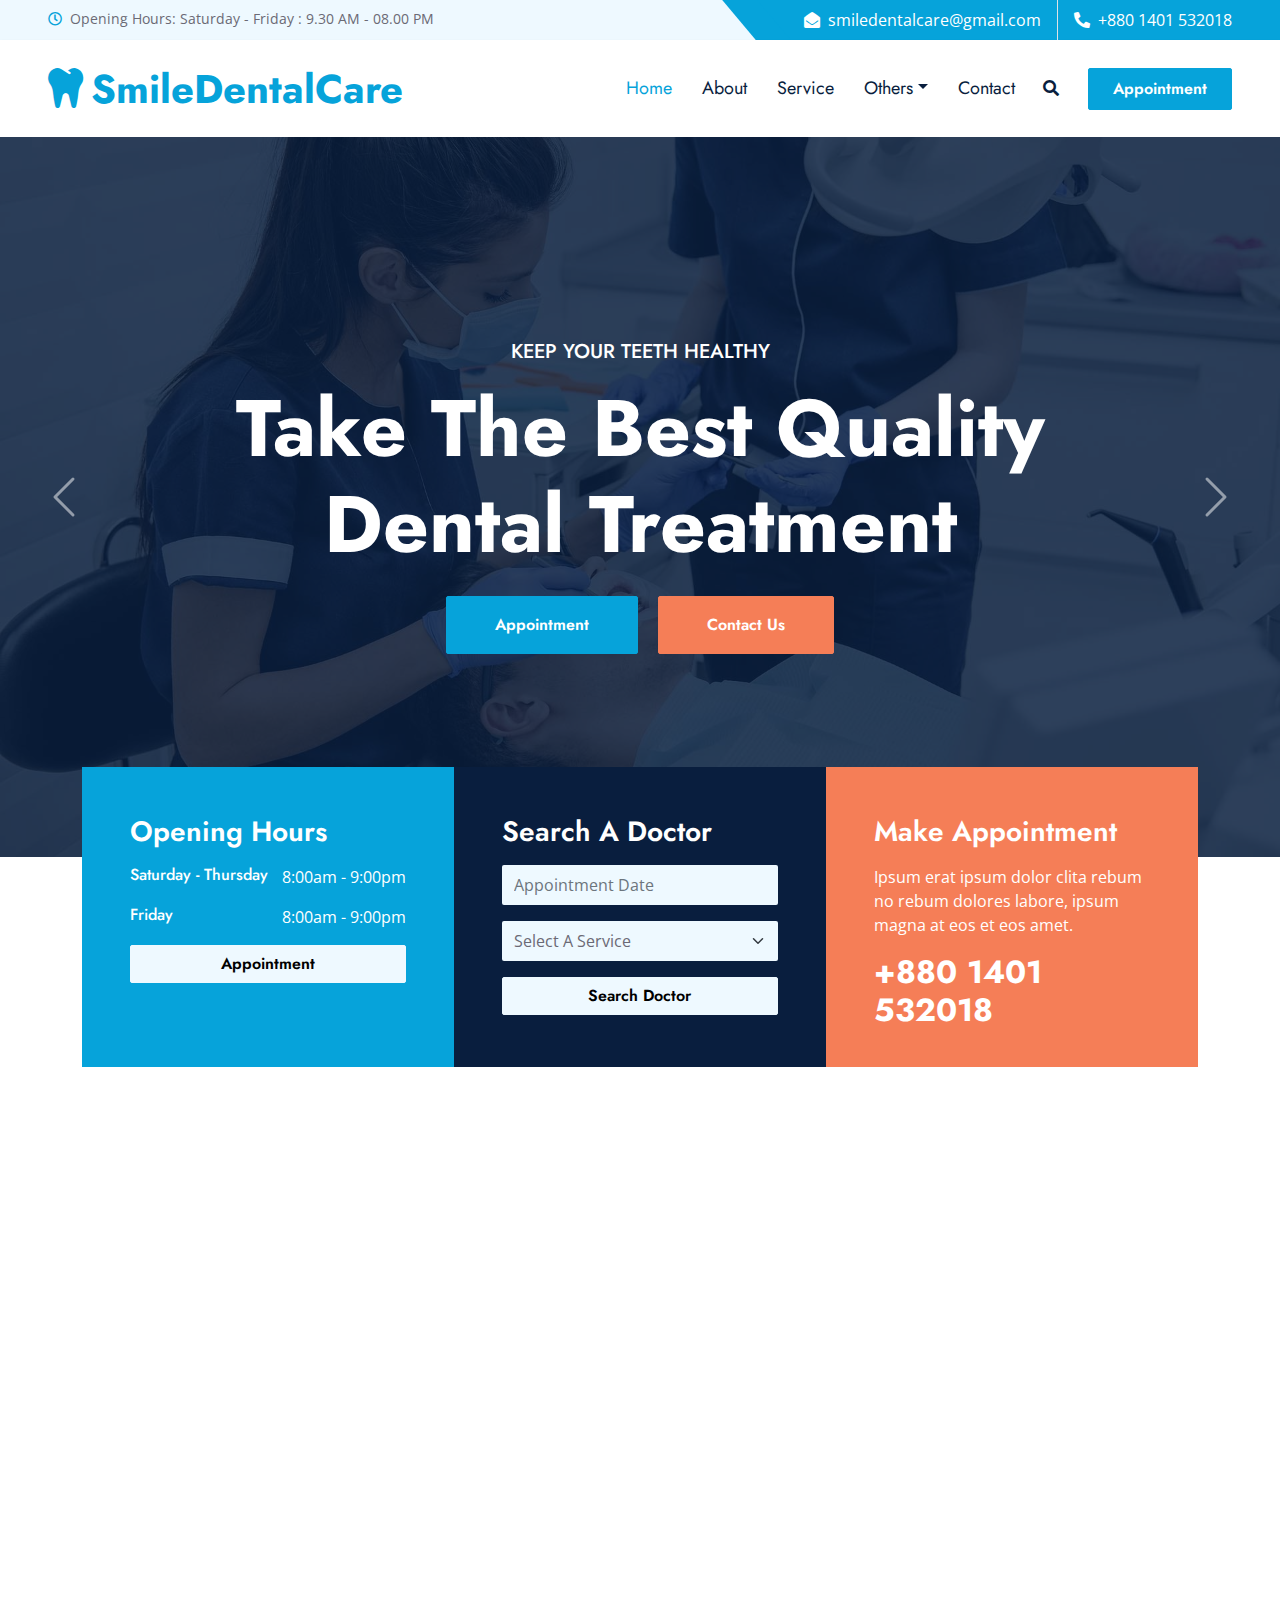
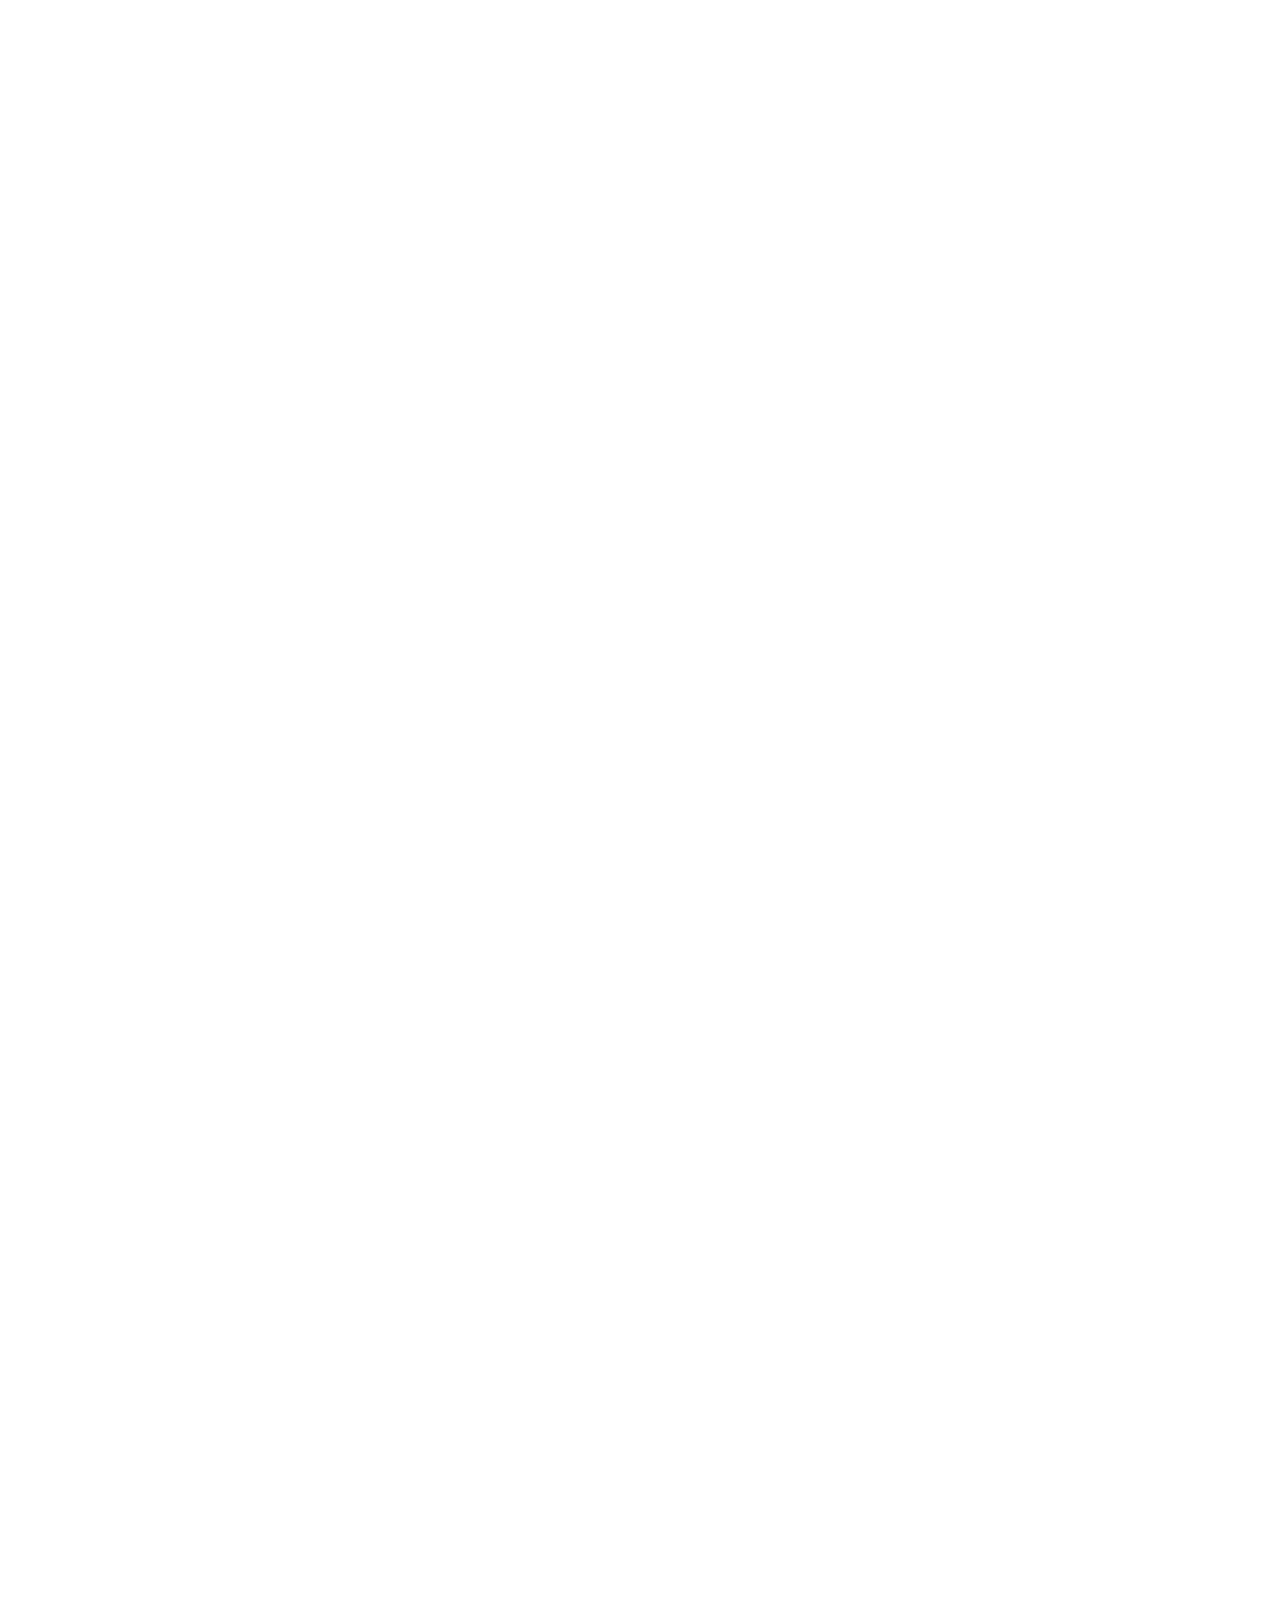
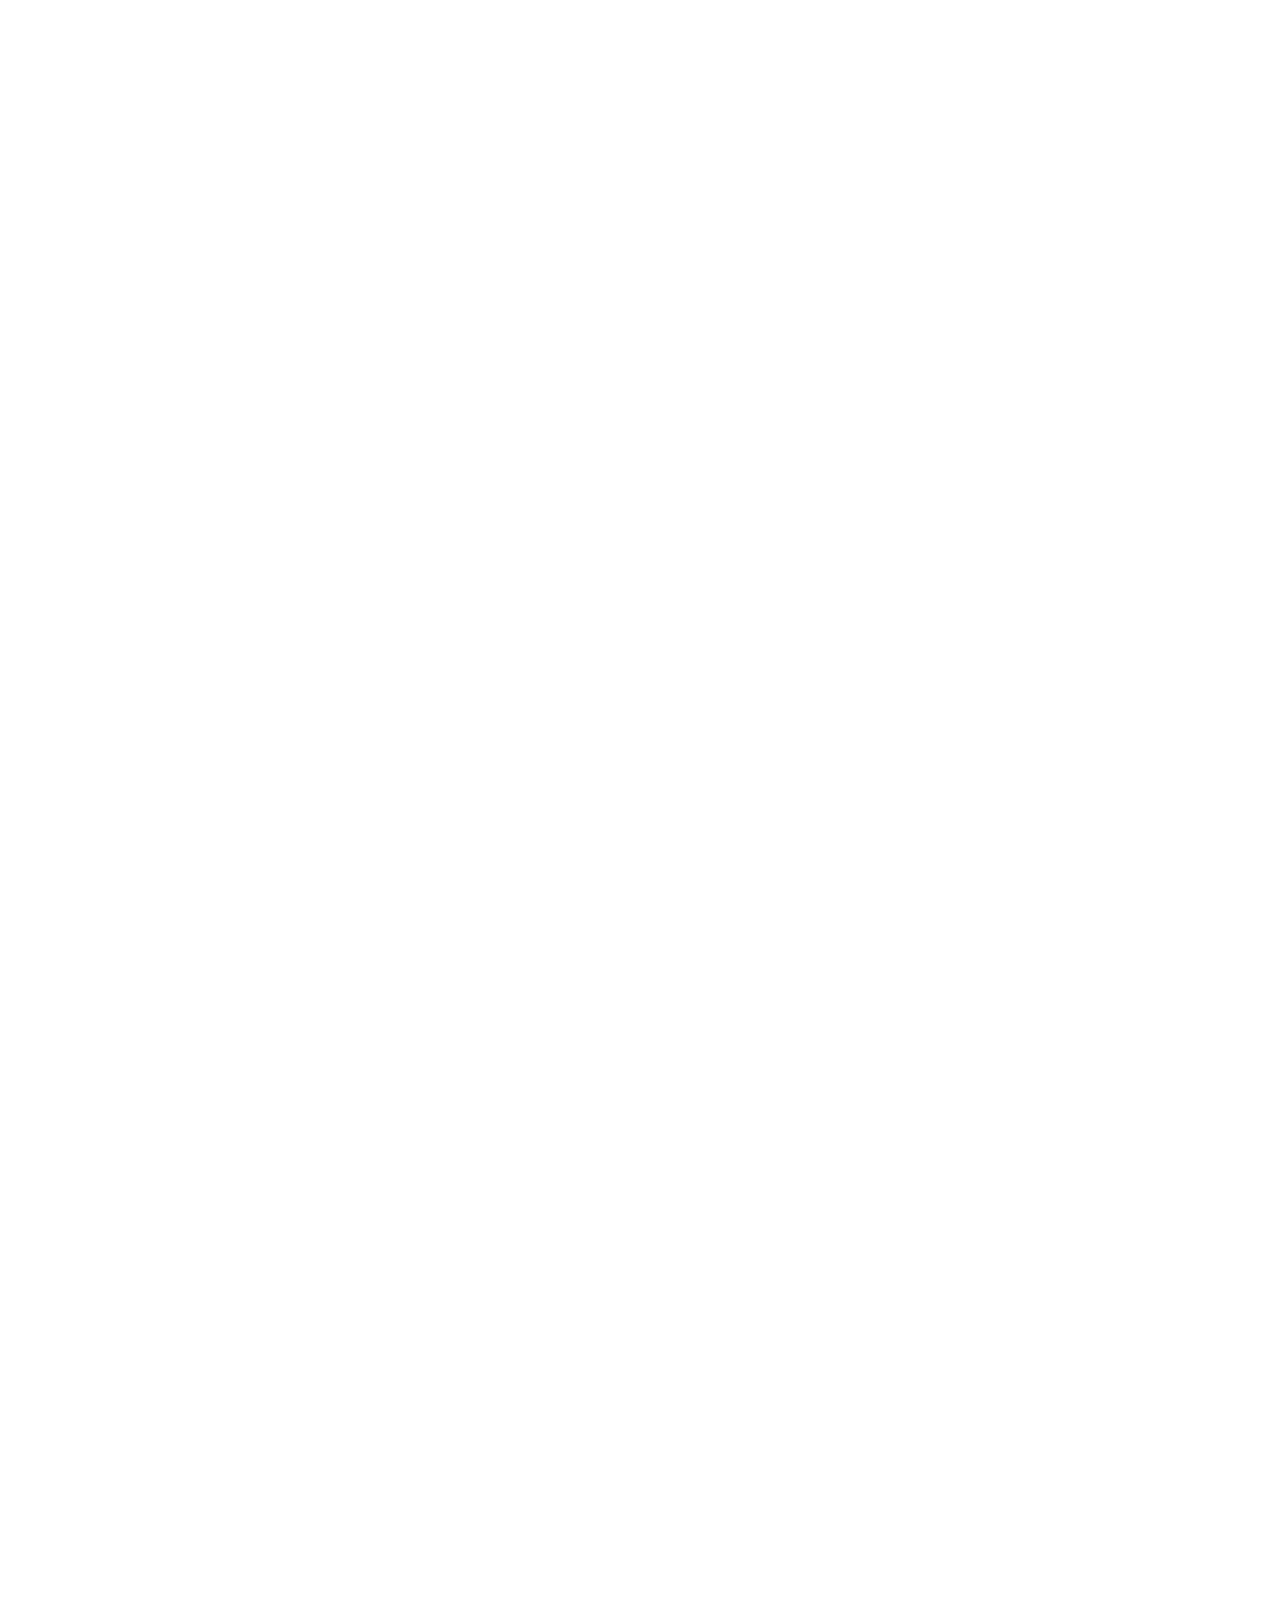
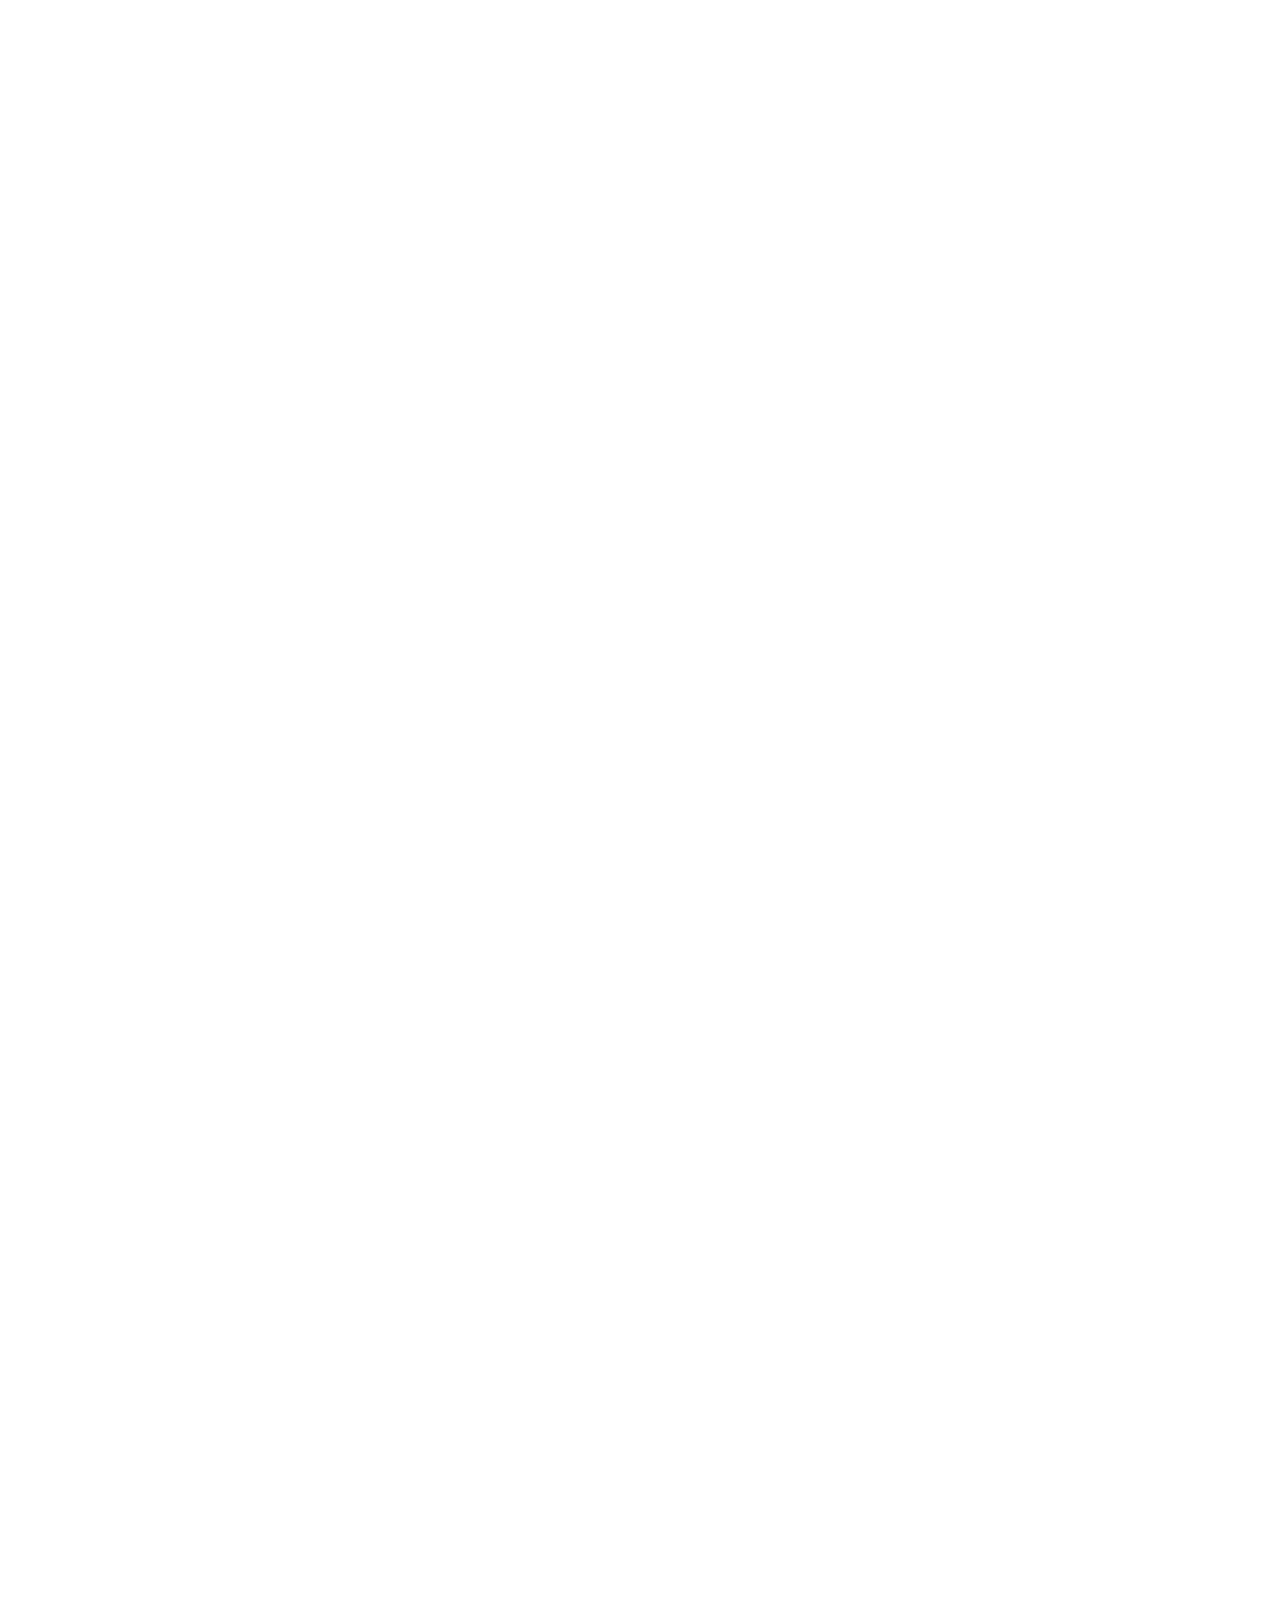
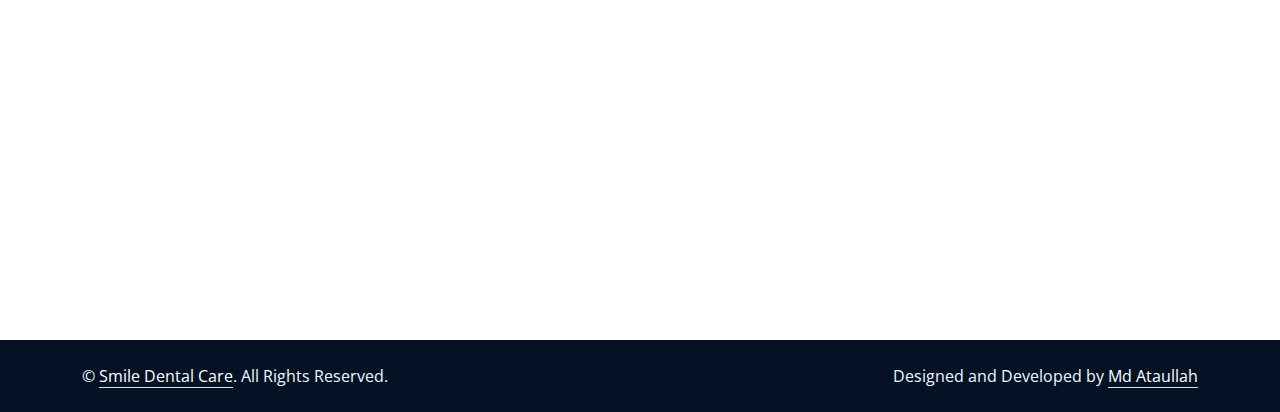
==== commit f08ae41f: "Text and photo update" ====
--- a/index.html
+++ b/index.html
@@ -1,679 +1,1242 @@
 <!DOCTYPE html>
 <html lang="en">
-
-<head>
-    <meta charset="utf-8">
-    <title>DentCare - Dental Clinic Website Template</title>
-    <meta content="width=device-width, initial-scale=1.0" name="viewport">
-    <meta content="Free HTML Templates" name="keywords">
-    <meta content="Free HTML Templates" name="description">
+  <head>
+    <meta charset="utf-8" />
+    <title>Smile Dental Care</title>
+    <meta content="width=device-width, initial-scale=1.0" name="viewport" />
+    <meta content="Free HTML Templates" name="keywords" />
+    <meta content="Free HTML Templates" name="description" />
 
     <!-- Favicon -->
-    <link href="img/favicon.ico" rel="icon">
+    <link rel="shortcut icon" href="./img/logo.png" type="image/x-icon" />
 
     <!-- Google Web Fonts -->
-    <link rel="preconnect" href="https://fonts.gstatic.com">
-    <link href="https://fonts.googleapis.com/css2?family=Jost:wght@500;600;700&family=Open+Sans:wght@400;600&display=swap" rel="stylesheet"> 
+    <link rel="preconnect" href="https://fonts.gstatic.com" />
+    <link
+      href="https://fonts.googleapis.com/css2?family=Jost:wght@500;600;700&family=Open+Sans:wght@400;600&display=swap"
+      rel="stylesheet"
+    />
 
     <!-- Icon Font Stylesheet -->
-    <link href="https://cdnjs.cloudflare.com/ajax/libs/font-awesome/5.10.0/css/all.min.css" rel="stylesheet">
-    <link href="https://cdn.jsdelivr.net/npm/bootstrap-icons@1.4.1/font/bootstrap-icons.css" rel="stylesheet">
+    <link
+      href="https://cdnjs.cloudflare.com/ajax/libs/font-awesome/5.10.0/css/all.min.css"
+      rel="stylesheet"
+    />
+    <link
+      href="https://cdn.jsdelivr.net/npm/bootstrap-icons@1.4.1/font/bootstrap-icons.css"
+      rel="stylesheet"
+    />
 
     <!-- Libraries Stylesheet -->
-    <link href="lib/owlcarousel/assets/owl.carousel.min.css" rel="stylesheet">
-    <link href="lib/animate/animate.min.css" rel="stylesheet">
-    <link href="lib/tempusdominus/css/tempusdominus-bootstrap-4.min.css" rel="stylesheet" />
+    <link href="lib/owlcarousel/assets/owl.carousel.min.css" rel="stylesheet" />
+    <link href="lib/animate/animate.min.css" rel="stylesheet" />
+    <link
+      href="lib/tempusdominus/css/tempusdominus-bootstrap-4.min.css"
+      rel="stylesheet"
+    />
     <link href="lib/twentytwenty/twentytwenty.css" rel="stylesheet" />
 
     <!-- Customized Bootstrap Stylesheet -->
-    <link href="css/bootstrap.min.css" rel="stylesheet">
+    <link href="css/bootstrap.min.css" rel="stylesheet" />
 
     <!-- Template Stylesheet -->
-    <link href="css/style.css" rel="stylesheet">
-</head>
-
-<body>
+    <link href="css/style.css" rel="stylesheet" />
+  </head>
+
+  <body>
     <!-- Spinner Start -->
-    <div id="spinner" class="show bg-white position-fixed translate-middle w-100 vh-100 top-50 start-50 d-flex align-items-center justify-content-center">
-        <div class="spinner-grow text-primary m-1" role="status">
-            <span class="sr-only">Loading...</span>
-        </div>
-        <div class="spinner-grow text-dark m-1" role="status">
-            <span class="sr-only">Loading...</span>
-        </div>
-        <div class="spinner-grow text-secondary m-1" role="status">
-            <span class="sr-only">Loading...</span>
-        </div>
+    <div
+      id="spinner"
+      class="show bg-white position-fixed translate-middle w-100 vh-100 top-50 start-50 d-flex align-items-center justify-content-center"
+    >
+      <div class="spinner-grow text-primary m-1" role="status">
+        <span class="sr-only">Loading...</span>
+      </div>
+      <div class="spinner-grow text-dark m-1" role="status">
+        <span class="sr-only">Loading...</span>
+      </div>
+      <div class="spinner-grow text-secondary m-1" role="status">
+        <span class="sr-only">Loading...</span>
+      </div>
     </div>
     <!-- Spinner End -->
-
 
     <!-- Topbar Start -->
     <div class="container-fluid bg-light ps-5 pe-0 d-none d-lg-block">
-        <div class="row gx-0">
-            <div class="col-md-6 text-center text-lg-start mb-2 mb-lg-0">
-                <div class="d-inline-flex align-items-center">
-                    <small class="py-2"><i class="far fa-clock text-primary me-2"></i>Opening Hours: Mon - Tues : 6.00 am - 10.00 pm, Sunday Closed </small>
-                </div>
-            </div>
-            <div class="col-md-6 text-center text-lg-end">
-                <div class="position-relative d-inline-flex align-items-center bg-primary text-white top-shape px-5">
-                    <div class="me-3 pe-3 border-end py-2">
-                        <p class="m-0"><i class="fa fa-envelope-open me-2"></i>info@example.com</p>
-                    </div>
-                    <div class="py-2">
-                        <p class="m-0"><i class="fa fa-phone-alt me-2"></i>+012 345 6789</p>
-                    </div>
-                </div>
-            </div>
-        </div>
+      <div class="row gx-0">
+        <div class="col-md-6 text-center text-lg-start mb-2 mb-lg-0">
+          <div class="d-inline-flex align-items-center">
+            <small class="py-2"
+              ><i class="far fa-clock text-primary me-2"></i>Opening Hours:
+              Saturday - Friday : 9.30 AM - 08.00 PM
+            </small>
+          </div>
+        </div>
+        <div class="col-md-6 text-center text-lg-end">
+          <div
+            class="position-relative d-inline-flex align-items-center bg-primary text-white top-shape px-5"
+          >
+            <div class="me-3 pe-3 border-end py-2">
+              <p class="m-0">
+                <i class="fa fa-envelope-open me-2"></i
+                >smiledentalcare@gmail.com
+              </p>
+            </div>
+            <div class="py-2">
+              <p class="m-0">
+                <i class="fa fa-phone-alt me-2"></i>+880 1401 532018
+              </p>
+            </div>
+          </div>
+        </div>
+      </div>
     </div>
     <!-- Topbar End -->
 
-
     <!-- Navbar Start -->
-    <nav class="navbar navbar-expand-lg bg-white navbar-light shadow-sm px-5 py-3 py-lg-0">
-        <a href="index.html" class="navbar-brand p-0">
-            <h1 class="m-0 text-primary"><i class="fa fa-tooth me-2"></i>DentCare</h1>
-        </a>
-        <button class="navbar-toggler" type="button" data-bs-toggle="collapse" data-bs-target="#navbarCollapse">
-            <span class="navbar-toggler-icon"></span>
+    <nav
+      class="navbar navbar-expand-lg bg-white navbar-light shadow-sm px-5 py-3 py-lg-0"
+    >
+      <a href="index.html" class="navbar-brand p-0">
+        <h1 class="m-0 text-primary">
+          <i class="fa fa-tooth me-2"></i>SmileDentalCare
+        </h1>
+      </a>
+      <button
+        class="navbar-toggler"
+        type="button"
+        data-bs-toggle="collapse"
+        data-bs-target="#navbarCollapse"
+      >
+        <span class="navbar-toggler-icon"></span>
+      </button>
+      <div class="collapse navbar-collapse" id="navbarCollapse">
+        <div class="navbar-nav ms-auto py-0">
+          <a href="index.html" class="nav-item nav-link active">Home</a>
+          <a href="about.html" class="nav-item nav-link">About</a>
+          <a href="service.html" class="nav-item nav-link">Service</a>
+          <div class="nav-item dropdown">
+            <a
+              href="#"
+              class="nav-link dropdown-toggle"
+              data-bs-toggle="dropdown"
+              >Others</a
+            >
+            <div class="dropdown-menu m-0">
+              <a href="price.html" class="dropdown-item">Pricing Plan</a>
+              <a href="team.html" class="dropdown-item">Our Dentist</a>
+              <a href="testimonial.html" class="dropdown-item">Testimonial</a>
+              <a href="appointment.html" class="dropdown-item">Appointment</a>
+            </div>
+          </div>
+          <a href="contact.html" class="nav-item nav-link">Contact</a>
+        </div>
+        <button
+          type="button"
+          class="btn text-dark"
+          data-bs-toggle="modal"
+          data-bs-target="#searchModal"
+        >
+          <i class="fa fa-search"></i>
         </button>
-        <div class="collapse navbar-collapse" id="navbarCollapse">
-            <div class="navbar-nav ms-auto py-0">
-                <a href="index.html" class="nav-item nav-link active">Home</a>
-                <a href="about.html" class="nav-item nav-link">About</a>
-                <a href="service.html" class="nav-item nav-link">Service</a>
-                <div class="nav-item dropdown">
-                    <a href="#" class="nav-link dropdown-toggle" data-bs-toggle="dropdown">Pages</a>
-                    <div class="dropdown-menu m-0">
-                        <a href="price.html" class="dropdown-item">Pricing Plan</a>
-                        <a href="team.html" class="dropdown-item">Our Dentist</a>
-                        <a href="testimonial.html" class="dropdown-item">Testimonial</a>
-                        <a href="appointment.html" class="dropdown-item">Appointment</a>
-                    </div>
-                </div>
-                <a href="contact.html" class="nav-item nav-link">Contact</a>
-            </div>
-            <button type="button" class="btn text-dark" data-bs-toggle="modal" data-bs-target="#searchModal"><i class="fa fa-search"></i></button>
-            <a href="appointment.html" class="btn btn-primary py-2 px-4 ms-3">Appointment</a>
-        </div>
+        <a href="appointment.html" class="btn btn-primary py-2 px-4 ms-3"
+          >Appointment</a
+        >
+      </div>
     </nav>
     <!-- Navbar End -->
 
-
     <!-- Full Screen Search Start -->
     <div class="modal fade" id="searchModal" tabindex="-1">
-        <div class="modal-dialog modal-fullscreen">
-            <div class="modal-content" style="background: rgba(9, 30, 62, .7);">
-                <div class="modal-header border-0">
-                    <button type="button" class="btn bg-white btn-close" data-bs-dismiss="modal" aria-label="Close"></button>
-                </div>
-                <div class="modal-body d-flex align-items-center justify-content-center">
-                    <div class="input-group" style="max-width: 600px;">
-                        <input type="text" class="form-control bg-transparent border-primary p-3" placeholder="Type search keyword">
-                        <button class="btn btn-primary px-4"><i class="bi bi-search"></i></button>
-                    </div>
-                </div>
-            </div>
-        </div>
+      <div class="modal-dialog modal-fullscreen">
+        <div class="modal-content" style="background: rgba(9, 30, 62, 0.7)">
+          <div class="modal-header border-0">
+            <button
+              type="button"
+              class="btn bg-white btn-close"
+              data-bs-dismiss="modal"
+              aria-label="Close"
+            ></button>
+          </div>
+          <div
+            class="modal-body d-flex align-items-center justify-content-center"
+          >
+            <div class="input-group" style="max-width: 600px">
+              <input
+                type="text"
+                class="form-control bg-transparent border-primary p-3"
+                placeholder="Type search keyword"
+              />
+              <button class="btn btn-primary px-4">
+                <i class="bi bi-search"></i>
+              </button>
+            </div>
+          </div>
+        </div>
+      </div>
     </div>
     <!-- Full Screen Search End -->
-
 
     <!-- Carousel Start -->
     <div class="container-fluid p-0">
-        <div id="header-carousel" class="carousel slide carousel-fade" data-bs-ride="carousel">
-            <div class="carousel-inner">
-                <div class="carousel-item active">
-                    <img class="w-100" src="img/carousel-1.jpg" alt="Image">
-                    <div class="carousel-caption d-flex flex-column align-items-center justify-content-center">
-                        <div class="p-3" style="max-width: 900px;">
-                            <h5 class="text-white text-uppercase mb-3 animated slideInDown">Keep Your Teeth Healthy</h5>
-                            <h1 class="display-1 text-white mb-md-4 animated zoomIn">Take The Best Quality Dental Treatment</h1>
-                            <a href="appointment.html" class="btn btn-primary py-md-3 px-md-5 me-3 animated slideInLeft">Appointment</a>
-                            <a href="" class="btn btn-secondary py-md-3 px-md-5 animated slideInRight">Contact Us</a>
-                        </div>
-                    </div>
-                </div>
-                <div class="carousel-item">
-                    <img class="w-100" src="img/carousel-2.jpg" alt="Image">
-                    <div class="carousel-caption d-flex flex-column align-items-center justify-content-center">
-                        <div class="p-3" style="max-width: 900px;">
-                            <h5 class="text-white text-uppercase mb-3 animated slideInDown">Keep Your Teeth Healthy</h5>
-                            <h1 class="display-1 text-white mb-md-4 animated zoomIn">Take The Best Quality Dental Treatment</h1>
-                            <a href="appointment.html" class="btn btn-primary py-md-3 px-md-5 me-3 animated slideInLeft">Appointment</a>
-                            <a href="" class="btn btn-secondary py-md-3 px-md-5 animated slideInRight">Contact Us</a>
-                        </div>
-                    </div>
-                </div>
-            </div>
-            <button class="carousel-control-prev" type="button" data-bs-target="#header-carousel"
-                data-bs-slide="prev">
-                <span class="carousel-control-prev-icon" aria-hidden="true"></span>
-                <span class="visually-hidden">Previous</span>
-            </button>
-            <button class="carousel-control-next" type="button" data-bs-target="#header-carousel"
-                data-bs-slide="next">
-                <span class="carousel-control-next-icon" aria-hidden="true"></span>
-                <span class="visually-hidden">Next</span>
-            </button>
-        </div>
+      <div
+        id="header-carousel"
+        class="carousel slide carousel-fade"
+        data-bs-ride="carousel"
+      >
+        <div class="carousel-inner">
+          <!-- Carosal one -->
+          <div class="carousel-item active">
+            <img class="w-100" src="img/carousel-1.jpg" alt="Image" />
+            <div
+              class="carousel-caption d-flex flex-column align-items-center justify-content-center"
+            >
+              <div class="p-3" style="max-width: 900px">
+                <h5 class="text-white text-uppercase mb-3 animated slideInDown">
+                  Keep Your Teeth Healthy
+                </h5>
+                <h1 class="display-1 text-white mb-md-4 animated zoomIn">
+                  Take The Best Quality Dental Treatment
+                </h1>
+                <a
+                  href="appointment.html"
+                  class="btn btn-primary py-md-3 px-md-5 me-3 animated slideInLeft"
+                  >Appointment</a
+                >
+                <a
+                  href=""
+                  class="btn btn-secondary py-md-3 px-md-5 animated slideInRight"
+                  >Contact Us</a
+                >
+              </div>
+            </div>
+          </div>
+          <!-- Carosal two  -->
+          <div class="carousel-item">
+            <img class="w-100" src="img/carousel-2.jpg" alt="Image" />
+            <div
+              class="carousel-caption d-flex flex-column align-items-center justify-content-center"
+            >
+              <div class="p-3" style="max-width: 900px">
+                <h5 class="text-white text-uppercase mb-3 animated slideInDown">
+                  Keep Your Teeth Healthy
+                </h5>
+                <h1 class="display-1 text-white mb-md-4 animated zoomIn">
+                  Take The Best Quality Dental Treatment
+                </h1>
+                <a
+                  href="appointment.html"
+                  class="btn btn-primary py-md-3 px-md-5 me-3 animated slideInLeft"
+                  >Appointment</a
+                >
+                <a
+                  href=""
+                  class="btn btn-secondary py-md-3 px-md-5 animated slideInRight"
+                  >Contact Us</a
+                >
+              </div>
+            </div>
+          </div>
+        </div>
+        <button
+          class="carousel-control-prev"
+          type="button"
+          data-bs-target="#header-carousel"
+          data-bs-slide="prev"
+        >
+          <span class="carousel-control-prev-icon" aria-hidden="true"></span>
+          <span class="visually-hidden">Previous</span>
+        </button>
+        <button
+          class="carousel-control-next"
+          type="button"
+          data-bs-target="#header-carousel"
+          data-bs-slide="next"
+        >
+          <span class="carousel-control-next-icon" aria-hidden="true"></span>
+          <span class="visually-hidden">Next</span>
+        </button>
+      </div>
     </div>
     <!-- Carousel End -->
-
 
     <!-- Banner Start -->
     <div class="container-fluid banner mb-5">
-        <div class="container">
-            <div class="row gx-0">
-                <div class="col-lg-4 wow zoomIn" data-wow-delay="0.1s">
-                    <div class="bg-primary d-flex flex-column p-5" style="height: 300px;">
-                        <h3 class="text-white mb-3">Opening Hours</h3>
-                        <div class="d-flex justify-content-between text-white mb-3">
-                            <h6 class="text-white mb-0">Mon - Fri</h6>
-                            <p class="mb-0"> 8:00am - 9:00pm</p>
-                        </div>
-                        <div class="d-flex justify-content-between text-white mb-3">
-                            <h6 class="text-white mb-0">Saturday</h6>
-                            <p class="mb-0"> 8:00am - 7:00pm</p>
-                        </div>
-                        <div class="d-flex justify-content-between text-white mb-3">
-                            <h6 class="text-white mb-0">Sunday</h6>
-                            <p class="mb-0"> 8:00am - 5:00pm</p>
-                        </div>
-                        <a class="btn btn-light" href="">Appointment</a>
-                    </div>
-                </div>
-                <div class="col-lg-4 wow zoomIn" data-wow-delay="0.3s">
-                    <div class="bg-dark d-flex flex-column p-5" style="height: 300px;">
-                        <h3 class="text-white mb-3">Search A Doctor</h3>
-                        <div class="date mb-3" id="date" data-target-input="nearest">
-                            <input type="text" class="form-control bg-light border-0 datetimepicker-input"
-                                placeholder="Appointment Date" data-target="#date" data-toggle="datetimepicker" style="height: 40px;">
-                        </div>
-                        <select class="form-select bg-light border-0 mb-3" style="height: 40px;">
-                            <option selected>Select A Service</option>
-                            <option value="1">Service 1</option>
-                            <option value="2">Service 2</option>
-                            <option value="3">Service 3</option>
-                        </select>
-                        <a class="btn btn-light" href="">Search Doctor</a>
-                    </div>
-                </div>
-                <div class="col-lg-4 wow zoomIn" data-wow-delay="0.6s">
-                    <div class="bg-secondary d-flex flex-column p-5" style="height: 300px;">
-                        <h3 class="text-white mb-3">Make Appointment</h3>
-                        <p class="text-white">Ipsum erat ipsum dolor clita rebum no rebum dolores labore, ipsum magna at eos et eos amet.</p>
-                        <h2 class="text-white mb-0">+012 345 6789</h2>
-                    </div>
-                </div>
-            </div>
-        </div>
+      <div class="container">
+        <div class="row gx-0">
+          <div class="col-lg-4 wow zoomIn" data-wow-delay="0.1s">
+            <div
+              class="bg-primary d-flex flex-column p-5"
+              style="height: 300px"
+            >
+              <h3 class="text-white mb-3">Opening Hours</h3>
+              <div class="d-flex justify-content-between text-white mb-3">
+                <h6 class="text-white mb-0">Saturday - Thursday</h6>
+                <p class="mb-0">8:00am - 9:00pm</p>
+              </div>
+              <!-- <div class="d-flex justify-content-between text-white mb-3">
+                <h6 class="text-white mb-0">Saturday</h6>
+                <p class="mb-0">8:00am - 7:00pm</p>
+              </div> -->
+              <div class="d-flex justify-content-between text-white mb-3">
+                <h6 class="text-white mb-0">Friday</h6>
+                <p class="mb-0">8:00am - 9:00pm</p>
+              </div>
+              <a class="btn btn-primary btn-light" style="color: black" href=""
+                >Appointment</a
+              >
+            </div>
+          </div>
+          <div class="col-lg-4 wow zoomIn" data-wow-delay="0.3s">
+            <div class="bg-dark d-flex flex-column p-5" style="height: 300px">
+              <h3 class="text-white mb-3">Search A Doctor</h3>
+              <div class="date mb-3" id="date" data-target-input="nearest">
+                <input
+                  type="text"
+                  class="form-control bg-light border-0 datetimepicker-input"
+                  placeholder="Appointment Date"
+                  data-target="#date"
+                  data-toggle="datetimepicker"
+                  style="height: 40px"
+                />
+              </div>
+              <select
+                class="form-select bg-light border-0 mb-3"
+                style="height: 40px"
+              >
+                <option selected>Select A Service</option>
+                <option value="1">Service 1</option>
+                <option value="2">Service 2</option>
+                <option value="3">Service 3</option>
+              </select>
+              <a class="btn btn-light" href="">Search Doctor</a>
+            </div>
+          </div>
+          <div class="col-lg-4 wow zoomIn" data-wow-delay="0.6s">
+            <div
+              class="bg-secondary d-flex flex-column p-5"
+              style="height: 300px"
+            >
+              <h3 class="text-white mb-3">Make Appointment</h3>
+              <p class="text-white">
+                Ipsum erat ipsum dolor clita rebum no rebum dolores labore,
+                ipsum magna at eos et eos amet.
+              </p>
+              <h2 class="text-white mb-0">+880 1401 532018</h2>
+            </div>
+          </div>
+        </div>
+      </div>
     </div>
     <!-- Banner Start -->
-
 
     <!-- About Start -->
     <div class="container-fluid py-5 wow fadeInUp" data-wow-delay="0.1s">
-        <div class="container">
-            <div class="row g-5">
-                <div class="col-lg-7">
-                    <div class="section-title mb-4">
-                        <h5 class="position-relative d-inline-block text-primary text-uppercase">About Us</h5>
-                        <h1 class="display-5 mb-0">The World's Best Dental Clinic That You Can Trust</h1>
+      <div class="container">
+        <div class="row g-5">
+          <div class="col-lg-7">
+            <div class="section-title mb-4">
+              <h5
+                class="position-relative d-inline-block text-primary text-uppercase"
+              >
+                About Us
+              </h5>
+              <h1 class="display-5 mb-0">
+                The World's Best Dental Clinic That You Can Trust
+              </h1>
+            </div>
+            <h4 class="text-body fst-italic mb-4">
+              Diam dolor diam ipsum sit. Clita erat ipsum et lorem stet no lorem
+              sit clita duo justo magna dolore
+            </h4>
+            <p class="mb-4">
+              Tempor erat elitr rebum at clita. Diam dolor diam ipsum et tempor
+              sit. Aliqu diam amet diam et eos labore. Clita erat ipsum et lorem
+              et sit, sed stet no labore lorem sit. Sanctus clita duo justo et
+              tempor eirmod magna dolore erat amet
+            </p>
+            <div class="row g-3">
+              <div class="col-sm-6 wow zoomIn" data-wow-delay="0.3s">
+                <h5 class="mb-3">
+                  <i class="fa fa-check-circle text-primary me-3"></i>Award
+                  Winning
+                </h5>
+                <h5 class="mb-3">
+                  <i class="fa fa-check-circle text-primary me-3"></i
+                  >Professional Staff
+                </h5>
+              </div>
+              <div class="col-sm-6 wow zoomIn" data-wow-delay="0.6s">
+                <h5 class="mb-3">
+                  <i class="fa fa-check-circle text-primary me-3"></i>24/7
+                  Opened
+                </h5>
+                <h5 class="mb-3">
+                  <i class="fa fa-check-circle text-primary me-3"></i>Fair
+                  Prices
+                </h5>
+              </div>
+            </div>
+            <a
+              href="appointment.html"
+              class="btn btn-primary py-3 px-5 mt-4 wow zoomIn"
+              data-wow-delay="0.6s"
+              >Make Appointment</a
+            >
+          </div>
+          <div class="col-lg-5" style="min-height: 500px">
+            <div class="position-relative h-100">
+              <img
+                class="position-absolute w-100 h-100 rounded wow zoomIn"
+                data-wow-delay="0.9s"
+                src="img/about.jpg"
+                style="object-fit: cover"
+              />
+            </div>
+          </div>
+        </div>
+      </div>
+    </div>
+    <!-- About End -->
+
+    <!-- Appointment Start -->
+    <div
+      class="container-fluid bg-primary bg-appointment my-5 wow fadeInUp"
+      data-wow-delay="0.1s"
+    >
+      <div class="container">
+        <div class="row gx-5">
+          <div class="col-lg-6 py-5">
+            <div class="py-5">
+              <h1 class="display-5 text-white mb-4">
+                We Are A Certified and Award Winning Dental Clinic You Can Trust
+              </h1>
+              <p class="text-white mb-0">
+                Eirmod sed tempor lorem ut dolores. Aliquyam sit sadipscing kasd
+                ipsum. Dolor ea et dolore et at sea ea at dolor, justo ipsum duo
+                rebum sea invidunt voluptua. Eos vero eos vero ea et dolore
+                eirmod et. Dolores diam duo invidunt lorem. Elitr ut dolores
+                magna sit. Sea dolore sanctus sed et. Takimata takimata sanctus
+                sed.
+              </p>
+            </div>
+          </div>
+          <div class="col-lg-6">
+            <div
+              class="appointment-form h-100 d-flex flex-column justify-content-center text-center p-5 wow zoomIn"
+              data-wow-delay="0.6s"
+            >
+              <h1 class="text-white mb-4">Make Appointment</h1>
+              <form>
+                <div class="row g-3">
+                  <div class="col-12 col-sm-6">
+                    <select
+                      class="form-select bg-light border-0"
+                      style="height: 55px"
+                    >
+                      <option selected>Select A Service</option>
+                      <option value="1">Teeth Whitening</option>
+                      <option value="2">Dental Bridges</option>
+                      <option value="3">Root Cannel</option>
+                    </select>
+                  </div>
+                  <div class="col-12 col-sm-6">
+                    <select
+                      class="form-select bg-light border-0"
+                      style="height: 55px"
+                    >
+                      <option selected>Select Doctor</option>
+                      <option value="1">DT. Ismail Hosen</option>
+                      <option value="2">DT. Rafiul</option>
+                      <option value="3">DT. Rifat Hosen</option>
+                    </select>
+                  </div>
+                  <div class="col-12 col-sm-6">
+                    <input
+                      type="text"
+                      class="form-control bg-light border-0"
+                      placeholder="Your Name"
+                      style="height: 55px"
+                    />
+                  </div>
+                  <div class="col-12 col-sm-6">
+                    <input
+                      type="email"
+                      class="form-control bg-light border-0"
+                      placeholder="Your Email"
+                      style="height: 55px"
+                    />
+                  </div>
+                  <div class="col-12 col-sm-6">
+                    <div class="date" id="date1" data-target-input="nearest">
+                      <input
+                        type="text"
+                        class="form-control bg-light border-0 datetimepicker-input"
+                        placeholder="Appointment Date"
+                        data-target="#date1"
+                        data-toggle="datetimepicker"
+                        style="height: 55px"
+                      />
                     </div>
-                    <h4 class="text-body fst-italic mb-4">Diam dolor diam ipsum sit. Clita erat ipsum et lorem stet no lorem sit clita duo justo magna dolore</h4>
-                    <p class="mb-4">Tempor erat elitr rebum at clita. Diam dolor diam ipsum et tempor sit. Aliqu diam amet diam et eos labore. Clita erat ipsum et lorem et sit, sed stet no labore lorem sit. Sanctus clita duo justo et tempor eirmod magna dolore erat amet</p>
-                    <div class="row g-3">
-                        <div class="col-sm-6 wow zoomIn" data-wow-delay="0.3s">
-                            <h5 class="mb-3"><i class="fa fa-check-circle text-primary me-3"></i>Award Winning</h5>
-                            <h5 class="mb-3"><i class="fa fa-check-circle text-primary me-3"></i>Professional Staff</h5>
-                        </div>
-                        <div class="col-sm-6 wow zoomIn" data-wow-delay="0.6s">
-                            <h5 class="mb-3"><i class="fa fa-check-circle text-primary me-3"></i>24/7 Opened</h5>
-                            <h5 class="mb-3"><i class="fa fa-check-circle text-primary me-3"></i>Fair Prices</h5>
-                        </div>
+                  </div>
+                  <div class="col-12 col-sm-6">
+                    <div class="time" id="time1" data-target-input="nearest">
+                      <input
+                        type="text"
+                        class="form-control bg-light border-0 datetimepicker-input"
+                        placeholder="Appointment Time"
+                        data-target="#time1"
+                        data-toggle="datetimepicker"
+                        style="height: 55px"
+                      />
                     </div>
-                    <a href="appointment.html" class="btn btn-primary py-3 px-5 mt-4 wow zoomIn" data-wow-delay="0.6s">Make Appointment</a>
-                </div>
-                <div class="col-lg-5" style="min-height: 500px;">
-                    <div class="position-relative h-100">
-                        <img class="position-absolute w-100 h-100 rounded wow zoomIn" data-wow-delay="0.9s" src="img/about.jpg" style="object-fit: cover;">
-                    </div>
-                </div>
-            </div>
-        </div>
-    </div>
-    <!-- About End -->
-
-
-    <!-- Appointment Start -->
-    <div class="container-fluid bg-primary bg-appointment my-5 wow fadeInUp" data-wow-delay="0.1s">
-        <div class="container">
-            <div class="row gx-5">
-                <div class="col-lg-6 py-5">
-                    <div class="py-5">
-                        <h1 class="display-5 text-white mb-4">We Are A Certified and Award Winning Dental Clinic You Can Trust</h1>
-                        <p class="text-white mb-0">Eirmod sed tempor lorem ut dolores. Aliquyam sit sadipscing kasd ipsum. Dolor ea et dolore et at sea ea at dolor, justo ipsum duo rebum sea invidunt voluptua. Eos vero eos vero ea et dolore eirmod et. Dolores diam duo invidunt lorem. Elitr ut dolores magna sit. Sea dolore sanctus sed et. Takimata takimata sanctus sed.</p>
-                    </div>
-                </div>
-                <div class="col-lg-6">
-                    <div class="appointment-form h-100 d-flex flex-column justify-content-center text-center p-5 wow zoomIn" data-wow-delay="0.6s">
-                        <h1 class="text-white mb-4">Make Appointment</h1>
-                        <form>
-                            <div class="row g-3">
-                                <div class="col-12 col-sm-6">
-                                    <select class="form-select bg-light border-0" style="height: 55px;">
-                                        <option selected>Select A Service</option>
-                                        <option value="1">Service 1</option>
-                                        <option value="2">Service 2</option>
-                                        <option value="3">Service 3</option>
-                                    </select>
-                                </div>
-                                <div class="col-12 col-sm-6">
-                                    <select class="form-select bg-light border-0" style="height: 55px;">
-                                        <option selected>Select Doctor</option>
-                                        <option value="1">Doctor 1</option>
-                                        <option value="2">Doctor 2</option>
-                                        <option value="3">Doctor 3</option>
-                                    </select>
-                                </div>
-                                <div class="col-12 col-sm-6">
-                                    <input type="text" class="form-control bg-light border-0" placeholder="Your Name" style="height: 55px;">
-                                </div>
-                                <div class="col-12 col-sm-6">
-                                    <input type="email" class="form-control bg-light border-0" placeholder="Your Email" style="height: 55px;">
-                                </div>
-                                <div class="col-12 col-sm-6">
-                                    <div class="date" id="date1" data-target-input="nearest">
-                                        <input type="text"
-                                            class="form-control bg-light border-0 datetimepicker-input"
-                                            placeholder="Appointment Date" data-target="#date1" data-toggle="datetimepicker" style="height: 55px;">
-                                    </div>
-                                </div>
-                                <div class="col-12 col-sm-6">
-                                    <div class="time" id="time1" data-target-input="nearest">
-                                        <input type="text"
-                                            class="form-control bg-light border-0 datetimepicker-input"
-                                            placeholder="Appointment Time" data-target="#time1" data-toggle="datetimepicker" style="height: 55px;">
-                                    </div>
-                                </div>
-                                <div class="col-12">
-                                    <button class="btn btn-dark w-100 py-3" type="submit">Make Appointment</button>
-                                </div>
-                            </div>
-                        </form>
-                    </div>
-                </div>
-            </div>
-        </div>
+                  </div>
+                  <div class="col-12">
+                    <button class="btn btn-dark w-100 py-3" type="submit">
+                      Make Appointment
+                    </button>
+                  </div>
+                </div>
+              </form>
+            </div>
+          </div>
+        </div>
+      </div>
     </div>
     <!-- Appointment End -->
-
 
     <!-- Service Start -->
     <div class="container-fluid py-5 wow fadeInUp" data-wow-delay="0.1s">
-        <div class="container">
-            <div class="row g-5 mb-5">
-                <div class="col-lg-5 wow zoomIn" data-wow-delay="0.3s" style="min-height: 400px;">
-                    <div class="twentytwenty-container position-relative h-100 rounded overflow-hidden">
-                        <img class="position-absolute w-100 h-100" src="img/before.jpg" style="object-fit: cover;">
-                        <img class="position-absolute w-100 h-100" src="img/after.jpg" style="object-fit: cover;">
-                    </div>
-                </div>
-                <div class="col-lg-7">
-                    <div class="section-title mb-5">
-                        <h5 class="position-relative d-inline-block text-primary text-uppercase">Our Services</h5>
-                        <h1 class="display-5 mb-0">We Offer The Best Quality Dental Services</h1>
-                    </div>
-                    <div class="row g-5">
-                        <div class="col-md-6 service-item wow zoomIn" data-wow-delay="0.6s">
-                            <div class="rounded-top overflow-hidden">
-                                <img class="img-fluid" src="img/service-1.jpg" alt="">
-                            </div>
-                            <div class="position-relative bg-light rounded-bottom text-center p-4">
-                                <h5 class="m-0">Cosmetic Dentistry</h5>
-                            </div>
-                        </div>
-                        <div class="col-md-6 service-item wow zoomIn" data-wow-delay="0.9s">
-                            <div class="rounded-top overflow-hidden">
-                                <img class="img-fluid" src="img/service-2.jpg" alt="">
-                            </div>
-                            <div class="position-relative bg-light rounded-bottom text-center p-4">
-                                <h5 class="m-0">Dental Implants</h5>
-                            </div>
-                        </div>
-                    </div>
-                </div>
-            </div>
-            <div class="row g-5 wow fadeInUp" data-wow-delay="0.1s">
-                <div class="col-lg-7">
-                    <div class="row g-5">
-                        <div class="col-md-6 service-item wow zoomIn" data-wow-delay="0.3s">
-                            <div class="rounded-top overflow-hidden">
-                                <img class="img-fluid" src="img/service-3.jpg" alt="">
-                            </div>
-                            <div class="position-relative bg-light rounded-bottom text-center p-4">
-                                <h5 class="m-0">Dental Bridges</h5>
-                            </div>
-                        </div>
-                        <div class="col-md-6 service-item wow zoomIn" data-wow-delay="0.6s">
-                            <div class="rounded-top overflow-hidden">
-                                <img class="img-fluid" src="img/service-4.jpg" alt="">
-                            </div>
-                            <div class="position-relative bg-light rounded-bottom text-center p-4">
-                                <h5 class="m-0">Teeth Whitening</h5>
-                            </div>
-                        </div>
-                    </div>
-                </div>
-                <div class="col-lg-5 service-item wow zoomIn" data-wow-delay="0.9s">
-                    <div class="position-relative bg-primary rounded h-100 d-flex flex-column align-items-center justify-content-center text-center p-4">
-                        <h3 class="text-white mb-3">Make Appointment</h3>
-                        <p class="text-white mb-3">Clita ipsum magna kasd rebum at ipsum amet dolor justo dolor est magna stet eirmod</p>
-                        <h2 class="text-white mb-0">+012 345 6789</h2>
-                    </div>
-                </div>
-            </div>
-        </div>
+      <div class="container">
+        <div class="row g-5 mb-5">
+          <div
+            class="col-lg-5 wow zoomIn"
+            data-wow-delay="0.3s"
+            style="min-height: 400px"
+          >
+            <div
+              class="twentytwenty-container position-relative h-100 rounded overflow-hidden"
+            >
+              <img
+                class="position-absolute w-100 h-100"
+                src="img/before.jpg"
+                style="object-fit: cover"
+              />
+              <img
+                class="position-absolute w-100 h-100"
+                src="img/after.jpg"
+                style="object-fit: cover"
+              />
+            </div>
+          </div>
+          <div class="col-lg-7">
+            <div class="section-title mb-5">
+              <h5
+                class="position-relative d-inline-block text-primary text-uppercase"
+              >
+                Our Services
+              </h5>
+              <h1 class="display-5 mb-0">
+                We Offer The Best Quality Dental Services
+              </h1>
+            </div>
+            <div class="row g-5">
+              <div
+                class="col-md-6 service-item wow zoomIn"
+                data-wow-delay="0.6s"
+              >
+                <div class="rounded-top overflow-hidden">
+                  <img class="img-fluid" src="img/service-1.jpg" alt="" />
+                </div>
+                <div
+                  class="position-relative bg-light rounded-bottom text-center p-4"
+                >
+                  <h5 class="m-0">Cosmetic Dentistry</h5>
+                </div>
+              </div>
+              <div
+                class="col-md-6 service-item wow zoomIn"
+                data-wow-delay="0.9s"
+              >
+                <div class="rounded-top overflow-hidden">
+                  <img class="img-fluid" src="img/service-2.jpg" alt="" />
+                </div>
+                <div
+                  class="position-relative bg-light rounded-bottom text-center p-4"
+                >
+                  <h5 class="m-0">Dental Implants</h5>
+                </div>
+              </div>
+            </div>
+          </div>
+        </div>
+        <div class="row g-5 wow fadeInUp" data-wow-delay="0.1s">
+          <div class="col-lg-7">
+            <div class="row g-5">
+              <div
+                class="col-md-6 service-item wow zoomIn"
+                data-wow-delay="0.3s"
+              >
+                <div class="rounded-top overflow-hidden">
+                  <img class="img-fluid" src="img/service-3.jpg" alt="" />
+                </div>
+                <div
+                  class="position-relative bg-light rounded-bottom text-center p-4"
+                >
+                  <h5 class="m-0">Dental Bridges</h5>
+                </div>
+              </div>
+              <div
+                class="col-md-6 service-item wow zoomIn"
+                data-wow-delay="0.6s"
+              >
+                <div class="rounded-top overflow-hidden">
+                  <img class="img-fluid" src="img/service-4.jpg" alt="" />
+                </div>
+                <div
+                  class="position-relative bg-light rounded-bottom text-center p-4"
+                >
+                  <h5 class="m-0">Teeth Whitening</h5>
+                </div>
+              </div>
+            </div>
+          </div>
+          <div class="col-lg-5 service-item wow zoomIn" data-wow-delay="0.9s">
+            <div
+              class="position-relative bg-primary rounded h-100 d-flex flex-column align-items-center justify-content-center text-center p-4"
+            >
+              <h3 class="text-white mb-3">Make Appointment</h3>
+              <p class="text-white mb-3">
+                Clita ipsum magna kasd rebum at ipsum amet dolor justo dolor est
+                magna stet eirmod
+              </p>
+              <h2 class="text-white mb-0">+880 1401 532018</h2>
+            </div>
+          </div>
+        </div>
+      </div>
     </div>
     <!-- Service End -->
 
-
     <!-- Offer Start -->
-    <div class="container-fluid bg-offer my-5 py-5 wow fadeInUp" data-wow-delay="0.1s">
-        <div class="container py-5">
-            <div class="row justify-content-center">
-                <div class="col-lg-7 wow zoomIn" data-wow-delay="0.6s">
-                    <div class="offer-text text-center rounded p-5">
-                        <h1 class="display-5 text-white">Save 30% On Your First Dental Checkup</h1>
-                        <p class="text-white mb-4">Eirmod sed tempor lorem ut dolores sit kasd ipsum. Dolor ea et dolore et at sea ea at dolor justo ipsum duo rebum sea. Eos vero eos vero ea et dolore eirmod diam duo lorem magna sit dolore sed et.</p>
-                        <a href="appointment.html" class="btn btn-dark py-3 px-5 me-3">Appointment</a>
-                        <a href="" class="btn btn-light py-3 px-5">Read More</a>
-                    </div>
-                </div>
-            </div>
-        </div>
+    <div
+      class="container-fluid bg-offer my-5 py-5 wow fadeInUp"
+      data-wow-delay="0.1s"
+    >
+      <div class="container py-5">
+        <div class="row justify-content-center">
+          <div class="col-lg-7 wow zoomIn" data-wow-delay="0.6s">
+            <div class="offer-text text-center rounded p-5">
+              <h1 class="display-5 text-white">
+                Save 25% On Your First Dental Checkup
+              </h1>
+              <p class="text-white mb-4">
+                Eirmod sed tempor lorem ut dolores sit kasd ipsum. Dolor ea et
+                dolore et at sea ea at dolor justo ipsum duo rebum sea. Eos vero
+                eos vero ea et dolore eirmod diam duo lorem magna sit dolore sed
+                et.
+              </p>
+              <a href="appointment.html" class="btn btn-dark py-3 px-5 me-3"
+                >Appointment</a
+              >
+              <a href="" class="btn btn-light py-3 px-5">Read More</a>
+            </div>
+          </div>
+        </div>
+      </div>
     </div>
     <!-- Offer End -->
-
 
     <!-- Pricing Start -->
     <div class="container-fluid py-5 wow fadeInUp" data-wow-delay="0.1s">
-        <div class="container">
-            <div class="row g-5">
-                <div class="col-lg-5">
-                    <div class="section-title mb-4">
-                        <h5 class="position-relative d-inline-block text-primary text-uppercase">Pricing Plan</h5>
-                        <h1 class="display-5 mb-0">We Offer Fair Prices for Dental Treatment</h1>
-                    </div>
-                    <p class="mb-4">Tempor erat elitr rebum at clita. Diam dolor diam ipsum et tempor sit. Aliqu diam amet diam et eos labore. Clita erat ipsum et lorem et sit, sed stet no labore lorem sit. Sanctus clita duo justo eirmod magna dolore erat amet</p>
-                    <h5 class="text-uppercase text-primary wow fadeInUp" data-wow-delay="0.3s">Call for Appointment</h5>
-                    <h1 class="wow fadeInUp" data-wow-delay="0.6s">+012 345 6789</h1>
-                </div>
-                <div class="col-lg-7">
-                    <div class="owl-carousel price-carousel wow zoomIn" data-wow-delay="0.9s">
-                        <div class="price-item pb-4">
-                            <div class="position-relative">
-                                <img class="img-fluid rounded-top" src="img/price-1.jpg" alt="">
-                                <div class="d-flex align-items-center justify-content-center bg-light rounded pt-2 px-3 position-absolute top-100 start-50 translate-middle" style="z-index: 2;">
-                                    <h2 class="text-primary m-0">$35</h2>
-                                </div>
-                            </div>
-                            <div class="position-relative text-center bg-light border-bottom border-primary py-5 p-4">
-                                <h4>Teeth Whitening</h4>
-                                <hr class="text-primary w-50 mx-auto mt-0">
-                                <div class="d-flex justify-content-between mb-3"><span>Modern Equipment</span><i class="fa fa-check text-primary pt-1"></i></div>
-                                <div class="d-flex justify-content-between mb-3"><span>Professional Dentist</span><i class="fa fa-check text-primary pt-1"></i></div>
-                                <div class="d-flex justify-content-between mb-2"><span>24/7 Call Support</span><i class="fa fa-check text-primary pt-1"></i></div>
-                                <a href="appointment.html" class="btn btn-primary py-2 px-4 position-absolute top-100 start-50 translate-middle">Appointment</a>
-                            </div>
-                        </div>
-                        <div class="price-item pb-4">
-                            <div class="position-relative">
-                                <img class="img-fluid rounded-top" src="img/price-2.jpg" alt="">
-                                <div class="d-flex align-items-center justify-content-center bg-light rounded pt-2 px-3 position-absolute top-100 start-50 translate-middle" style="z-index: 2;">
-                                    <h2 class="text-primary m-0">$49</h2>
-                                </div>
-                            </div>
-                            <div class="position-relative text-center bg-light border-bottom border-primary py-5 p-4">
-                                <h4>Dental Implant</h4>
-                                <hr class="text-primary w-50 mx-auto mt-0">
-                                <div class="d-flex justify-content-between mb-3"><span>Modern Equipment</span><i class="fa fa-check text-primary pt-1"></i></div>
-                                <div class="d-flex justify-content-between mb-3"><span>Professional Dentist</span><i class="fa fa-check text-primary pt-1"></i></div>
-                                <div class="d-flex justify-content-between mb-2"><span>24/7 Call Support</span><i class="fa fa-check text-primary pt-1"></i></div>
-                                <a href="appointment.html" class="btn btn-primary py-2 px-4 position-absolute top-100 start-50 translate-middle">Appointment</a>
-                            </div>
-                        </div>
-                        <div class="price-item pb-4">
-                            <div class="position-relative">
-                                <img class="img-fluid rounded-top" src="img/price-3.jpg" alt="">
-                                <div class="d-flex align-items-center justify-content-center bg-light rounded pt-2 px-3 position-absolute top-100 start-50 translate-middle" style="z-index: 2;">
-                                    <h2 class="text-primary m-0">$99</h2>
-                                </div>
-                            </div>
-                            <div class="position-relative text-center bg-light border-bottom border-primary py-5 p-4">
-                                <h4>Root Canal</h4>
-                                <hr class="text-primary w-50 mx-auto mt-0">
-                                <div class="d-flex justify-content-between mb-3"><span>Modern Equipment</span><i class="fa fa-check text-primary pt-1"></i></div>
-                                <div class="d-flex justify-content-between mb-3"><span>Professional Dentist</span><i class="fa fa-check text-primary pt-1"></i></div>
-                                <div class="d-flex justify-content-between mb-2"><span>24/7 Call Support</span><i class="fa fa-check text-primary pt-1"></i></div>
-                                <a href="appointment.html" class="btn btn-primary py-2 px-4 position-absolute top-100 start-50 translate-middle">Appointment</a>
-                            </div>
-                        </div>
-                    </div>
-                </div>
-            </div>
-        </div>
+      <div class="container">
+        <div class="row g-5">
+          <div class="col-lg-5">
+            <div class="section-title mb-4">
+              <h5
+                class="position-relative d-inline-block text-primary text-uppercase"
+              >
+                Pricing Plan
+              </h5>
+              <h1 class="display-5 mb-0">
+                We Offer Fair Prices for Dental Treatment
+              </h1>
+            </div>
+            <p class="mb-4">
+              Tempor erat elitr rebum at clita. Diam dolor diam ipsum et tempor
+              sit. Aliqu diam amet diam et eos labore. Clita erat ipsum et lorem
+              et sit, sed stet no labore lorem sit. Sanctus clita duo justo
+              eirmod magna dolore erat amet
+            </p>
+            <h5
+              class="text-uppercase text-primary wow fadeInUp"
+              data-wow-delay="0.3s"
+            >
+              Call for Appointment
+            </h5>
+            <h1 class="wow fadeInUp" data-wow-delay="0.6s">+880 1401 532018</h1>
+          </div>
+
+          <!-- Pricing Item  -->
+          <div class="col-lg-7">
+            <div
+              class="owl-carousel price-carousel wow zoomIn"
+              data-wow-delay="0.9s"
+            >
+              <!-- Item one ==  -->
+              <div class="price-item pb-4">
+                <div class="position-relative">
+                  <img
+                    class="img-fluid rounded-top"
+                    src="img/price-1.jpg"
+                    alt=""
+                  />
+                  <div
+                    class="d-flex align-items-center justify-content-center bg-light rounded pt-2 px-3 position-absolute top-100 start-50 translate-middle"
+                    style="z-index: 2"
+                  >
+                    <h2 class="text-primary m-0">950৳</h2>
+                  </div>
+                </div>
+                <div
+                  class="position-relative text-center bg-light border-bottom border-primary py-5 p-4"
+                >
+                  <h4>Teeth Whitening</h4>
+                  <hr class="text-primary w-50 mx-auto mt-0" />
+                  <div class="d-flex justify-content-between mb-3">
+                    <span>Modern Equipment</span
+                    ><i class="fa fa-check text-primary pt-1"></i>
+                  </div>
+                  <div class="d-flex justify-content-between mb-3">
+                    <span>Professional Dentist</span
+                    ><i class="fa fa-check text-primary pt-1"></i>
+                  </div>
+                  <div class="d-flex justify-content-between mb-2">
+                    <span>24/7 Call Support</span
+                    ><i class="fa fa-check text-primary pt-1"></i>
+                  </div>
+                  <a
+                    href="appointment.html"
+                    class="btn btn-primary py-2 px-4 position-absolute top-100 start-50 translate-middle"
+                    >Appointment</a
+                  >
+                </div>
+              </div>
+
+              <!-- Item two  -->
+              <div class="price-item pb-4">
+                <div class="position-relative">
+                  <img
+                    class="img-fluid rounded-top"
+                    src="img/price-2.jpg"
+                    alt=""
+                  />
+                  <div
+                    class="d-flex align-items-center justify-content-center bg-light rounded pt-2 px-3 position-absolute top-100 start-50 translate-middle"
+                    style="z-index: 2"
+                  >
+                    <h2 class="text-primary m-0">45k৳</h2>
+                  </div>
+                </div>
+                <div
+                  class="position-relative text-center bg-light border-bottom border-primary py-5 p-4"
+                >
+                  <h4>Dental Implant</h4>
+                  <hr class="text-primary w-50 mx-auto mt-0" />
+                  <div class="d-flex justify-content-between mb-3">
+                    <span>Modern Equipment</span
+                    ><i class="fa fa-check text-primary pt-1"></i>
+                  </div>
+                  <div class="d-flex justify-content-between mb-3">
+                    <span>Professional Dentist</span
+                    ><i class="fa fa-check text-primary pt-1"></i>
+                  </div>
+                  <div class="d-flex justify-content-between mb-2">
+                    <span>24/7 Call Support</span
+                    ><i class="fa fa-check text-primary pt-1"></i>
+                  </div>
+                  <a
+                    href="appointment.html"
+                    class="btn btn-primary py-2 px-4 position-absolute top-100 start-50 translate-middle"
+                    >Appointment</a
+                  >
+                </div>
+              </div>
+
+              <!-- Item three   -->
+              <div class="price-item pb-4">
+                <div class="position-relative">
+                  <img
+                    class="img-fluid rounded-top"
+                    src="img/price-3.jpg"
+                    alt=""
+                  />
+                  <div
+                    class="d-flex align-items-center justify-content-center bg-light rounded pt-2 px-3 position-absolute top-100 start-50 translate-middle"
+                    style="z-index: 2"
+                  >
+                    <h2 class="text-primary m-0">5500৳</h2>
+                  </div>
+                </div>
+                <div
+                  class="position-relative text-center bg-light border-bottom border-primary py-5 p-4"
+                >
+                  <h4>Root Canal</h4>
+                  <hr class="text-primary w-50 mx-auto mt-0" />
+                  <div class="d-flex justify-content-between mb-3">
+                    <span>Modern Equipment</span
+                    ><i class="fa fa-check text-primary pt-1"></i>
+                  </div>
+                  <div class="d-flex justify-content-between mb-3">
+                    <span>Professional Dentist</span
+                    ><i class="fa fa-check text-primary pt-1"></i>
+                  </div>
+                  <div class="d-flex justify-content-between mb-2">
+                    <span>24/7 Call Support</span
+                    ><i class="fa fa-check text-primary pt-1"></i>
+                  </div>
+                  <a
+                    href="appointment.html"
+                    class="btn btn-primary py-2 px-4 position-absolute top-100 start-50 translate-middle"
+                    >Appointment</a
+                  >
+                </div>
+              </div>
+            </div>
+          </div>
+        </div>
+      </div>
     </div>
     <!-- Pricing End -->
 
-
     <!-- Testimonial Start -->
-    <div class="container-fluid bg-primary bg-testimonial py-5 my-5 wow fadeInUp" data-wow-delay="0.1s">
-        <div class="container py-5">
-            <div class="row justify-content-center">
-                <div class="col-lg-7">
-                    <div class="owl-carousel testimonial-carousel rounded p-5 wow zoomIn" data-wow-delay="0.6s">
-                        <div class="testimonial-item text-center text-white">
-                            <img class="img-fluid mx-auto rounded mb-4" src="img/testimonial-1.jpg" alt="">
-                            <p class="fs-5">Dolores sed duo clita justo dolor et stet lorem kasd dolore lorem ipsum. At lorem lorem magna ut et, nonumy labore diam erat. Erat dolor rebum sit ipsum.</p>
-                            <hr class="mx-auto w-25">
-                            <h4 class="text-white mb-0">Client Name</h4>
-                        </div>
-                        <div class="testimonial-item text-center text-white">
-                            <img class="img-fluid mx-auto rounded mb-4" src="img/testimonial-2.jpg" alt="">
-                            <p class="fs-5">Dolores sed duo clita justo dolor et stet lorem kasd dolore lorem ipsum. At lorem lorem magna ut et, nonumy labore diam erat. Erat dolor rebum sit ipsum.</p>
-                            <hr class="mx-auto w-25">
-                            <h4 class="text-white mb-0">Client Name</h4>
-                        </div>
-                    </div>
-                </div>
-            </div>
-        </div>
+    <div
+      class="container-fluid bg-primary bg-testimonial py-5 my-5 wow fadeInUp"
+      data-wow-delay="0.1s"
+    >
+      <div class="container py-5">
+        <div class="row justify-content-center">
+          <div class="col-lg-7">
+            <div
+              class="owl-carousel testimonial-carousel rounded p-5 wow zoomIn"
+              data-wow-delay="0.6s"
+            >
+              <!-- Client One ======== -->
+              <div class="testimonial-item text-center text-white">
+                <img
+                  class="img-fluid mx-auto rounded-circle mb-4"
+                  src="./img/ataullah.jpg"
+                  alt=""
+                />
+                <p class="fs-5">
+                  Dolores sed duo clita justo dolor et stet lorem kasd dolore
+                  lorem ipsum. At lorem lorem magna ut et, nonumy labore diam
+                  erat. Erat dolor rebum sit ipsum.
+                </p>
+                <hr class="mx-auto w-25" />
+                <h4 class="text-white mb-0">Md Ataullah</h4>
+              </div>
+
+              <!-- Client two ====== -->
+              <div class="testimonial-item text-center text-white">
+                <img
+                  class="img-fluid mx-auto rounded-circle mb-4"
+                  src="./img/ataullah.jpg"
+                  alt=""
+                />
+                <p class="fs-5">
+                  Dolores sed duo clita justo dolor et stet lorem kasd dolore
+                  lorem ipsum. At lorem lorem magna ut et, nonumy labore diam
+                  erat. Erat dolor rebum sit ipsum.
+                </p>
+                <hr class="mx-auto w-25" />
+                <h4 class="text-white mb-0">Md Ataullah</h4>
+              </div>
+            </div>
+          </div>
+        </div>
+      </div>
     </div>
     <!-- Testimonial End -->
-
 
     <!-- Team Start -->
     <div class="container-fluid py-5">
-        <div class="container">
-            <div class="row g-5">
-                <div class="col-lg-4 wow slideInUp" data-wow-delay="0.1s">
-                    <div class="section-title bg-light rounded h-100 p-5">
-                        <h5 class="position-relative d-inline-block text-primary text-uppercase">Our Dentist</h5>
-                        <h1 class="display-6 mb-4">Meet Our Certified & Experienced Dentist</h1>
-                        <a href="appointment.html" class="btn btn-primary py-3 px-5">Appointment</a>
-                    </div>
-                </div>
-                <div class="col-lg-4 wow slideInUp" data-wow-delay="0.3s">
-                    <div class="team-item">
-                        <div class="position-relative rounded-top" style="z-index: 1;">
-                            <img class="img-fluid rounded-top w-100" src="img/team-1.jpg" alt="">
-                            <div class="position-absolute top-100 start-50 translate-middle bg-light rounded p-2 d-flex">
-                                <a class="btn btn-primary btn-square m-1" href="#"><i class="fab fa-twitter fw-normal"></i></a>
-                                <a class="btn btn-primary btn-square m-1" href="#"><i class="fab fa-facebook-f fw-normal"></i></a>
-                                <a class="btn btn-primary btn-square m-1" href="#"><i class="fab fa-linkedin-in fw-normal"></i></a>
-                                <a class="btn btn-primary btn-square m-1" href="#"><i class="fab fa-instagram fw-normal"></i></a>
-                            </div>
-                        </div>
-                        <div class="team-text position-relative bg-light text-center rounded-bottom p-4 pt-5">
-                            <h4 class="mb-2">Dr. John Doe</h4>
-                            <p class="text-primary mb-0">Implant Surgeon</p>
-                        </div>
-                    </div>
-                </div>
-                <div class="col-lg-4 wow slideInUp" data-wow-delay="0.6s">
-                    <div class="team-item">
-                        <div class="position-relative rounded-top" style="z-index: 1;">
-                            <img class="img-fluid rounded-top w-100" src="img/team-2.jpg" alt="">
-                            <div class="position-absolute top-100 start-50 translate-middle bg-light rounded p-2 d-flex">
-                                <a class="btn btn-primary btn-square m-1" href="#"><i class="fab fa-twitter fw-normal"></i></a>
-                                <a class="btn btn-primary btn-square m-1" href="#"><i class="fab fa-facebook-f fw-normal"></i></a>
-                                <a class="btn btn-primary btn-square m-1" href="#"><i class="fab fa-linkedin-in fw-normal"></i></a>
-                                <a class="btn btn-primary btn-square m-1" href="#"><i class="fab fa-instagram fw-normal"></i></a>
-                            </div>
-                        </div>
-                        <div class="team-text position-relative bg-light text-center rounded-bottom p-4 pt-5">
-                            <h4 class="mb-2">Dr. John Doe</h4>
-                            <p class="text-primary mb-0">Implant Surgeon</p>
-                        </div>
-                    </div>
-                </div>
-                <div class="col-lg-4 wow slideInUp" data-wow-delay="0.1s">
-                    <div class="team-item">
-                        <div class="position-relative rounded-top" style="z-index: 1;">
-                            <img class="img-fluid rounded-top w-100" src="img/team-3.jpg" alt="">
-                            <div class="position-absolute top-100 start-50 translate-middle bg-light rounded p-2 d-flex">
-                                <a class="btn btn-primary btn-square m-1" href="#"><i class="fab fa-twitter fw-normal"></i></a>
-                                <a class="btn btn-primary btn-square m-1" href="#"><i class="fab fa-facebook-f fw-normal"></i></a>
-                                <a class="btn btn-primary btn-square m-1" href="#"><i class="fab fa-linkedin-in fw-normal"></i></a>
-                                <a class="btn btn-primary btn-square m-1" href="#"><i class="fab fa-instagram fw-normal"></i></a>
-                            </div>
-                        </div>
-                        <div class="team-text position-relative bg-light text-center rounded-bottom p-4 pt-5">
-                            <h4 class="mb-2">Dr. John Doe</h4>
-                            <p class="text-primary mb-0">Implant Surgeon</p>
-                        </div>
-                    </div>
-                </div>
-                <div class="col-lg-4 wow slideInUp" data-wow-delay="0.3s">
-                    <div class="team-item">
-                        <div class="position-relative rounded-top" style="z-index: 1;">
-                            <img class="img-fluid rounded-top w-100" src="img/team-4.jpg" alt="">
-                            <div class="position-absolute top-100 start-50 translate-middle bg-light rounded p-2 d-flex">
-                                <a class="btn btn-primary btn-square m-1" href="#"><i class="fab fa-twitter fw-normal"></i></a>
-                                <a class="btn btn-primary btn-square m-1" href="#"><i class="fab fa-facebook-f fw-normal"></i></a>
-                                <a class="btn btn-primary btn-square m-1" href="#"><i class="fab fa-linkedin-in fw-normal"></i></a>
-                                <a class="btn btn-primary btn-square m-1" href="#"><i class="fab fa-instagram fw-normal"></i></a>
-                            </div>
-                        </div>
-                        <div class="team-text position-relative bg-light text-center rounded-bottom p-4 pt-5">
-                            <h4 class="mb-2">Dr. John Doe</h4>
-                            <p class="text-primary mb-0">Implant Surgeon</p>
-                        </div>
-                    </div>
-                </div>
-                <div class="col-lg-4 wow slideInUp" data-wow-delay="0.6s">
-                    <div class="team-item">
-                        <div class="position-relative rounded-top" style="z-index: 1;">
-                            <img class="img-fluid rounded-top w-100" src="img/team-5.jpg" alt="">
-                            <div class="position-absolute top-100 start-50 translate-middle bg-light rounded p-2 d-flex">
-                                <a class="btn btn-primary btn-square m-1" href="#"><i class="fab fa-twitter fw-normal"></i></a>
-                                <a class="btn btn-primary btn-square m-1" href="#"><i class="fab fa-facebook-f fw-normal"></i></a>
-                                <a class="btn btn-primary btn-square m-1" href="#"><i class="fab fa-linkedin-in fw-normal"></i></a>
-                                <a class="btn btn-primary btn-square m-1" href="#"><i class="fab fa-instagram fw-normal"></i></a>
-                            </div>
-                        </div>
-                        <div class="team-text position-relative bg-light text-center rounded-bottom p-4 pt-5">
-                            <h4 class="mb-2">Dr. John Doe</h4>
-                            <p class="text-primary mb-0">Implant Surgeon</p>
-                        </div>
-                    </div>
-                </div>
-            </div>
-        </div>
+      <div class="container">
+        <div class="row g-5">
+          <div class="col-lg-4 wow slideInUp" data-wow-delay="0.1s">
+            <div class="section-title bg-light rounded h-100 p-5">
+              <h5
+                class="position-relative d-inline-block text-primary text-uppercase"
+              >
+                Our Dentist
+              </h5>
+              <h1 class="display-6 mb-4">
+                Meet Our Certified & Experienced Dentist
+              </h1>
+              <a href="appointment.html" class="btn btn-primary py-3 px-5"
+                >Appointment</a
+              >
+            </div>
+          </div>
+          <!-- Dt One  -->
+          <div class="col-lg-4 wow slideInUp" data-wow-delay="0.3s">
+            <div class="team-item">
+              <div class="position-relative rounded-top" style="z-index: 1">
+                <img
+                  class="img-fluid rounded-top w-100"
+                  src="./img/dt/ismail.jpg"
+                  alt=""
+                />
+                <div
+                  class="position-absolute top-100 start-50 translate-middle bg-light rounded p-2 d-flex"
+                >
+                  <a
+                    class="btn btn-primary btn-square m-1"
+                    href="https://www.facebook.com/Ismail.Mamun.bd"
+                    ><i class="fab fa-twitter fw-normal"></i
+                  ></a>
+                  <a
+                    class="btn btn-primary btn-square m-1"
+                    href="https://www.facebook.com/Ismail.Mamun.bd"
+                    ><i class="fab fa-facebook-f fw-normal"></i
+                  ></a>
+                  <a
+                    class="btn btn-primary btn-square m-1"
+                    href="https://www.linkedin.com/in/ismail-hosen-mamun/"
+                    ><i class="fab fa-linkedin-in fw-normal"></i
+                  ></a>
+                  <a
+                    class="btn btn-primary btn-square m-1"
+                    href="https://www.facebook.com/Ismail.Mamun.bd"
+                    ><i class="fab fa-instagram fw-normal"></i
+                  ></a>
+                </div>
+              </div>
+              <div
+                class="team-text position-relative bg-light text-center rounded-bottom p-4 pt-5"
+              >
+                <h4 class="mb-2">Dt. Ismail Hosen</h4>
+                <p class="text-primary mb-0">Central Police Hospital, Dhaka</p>
+              </div>
+            </div>
+          </div>
+
+          <!-- dt two  -->
+          <div class="col-lg-4 wow slideInUp" data-wow-delay="0.6s">
+            <div class="team-item">
+              <div class="position-relative rounded-top" style="z-index: 1">
+                <img
+                  class="img-fluid rounded-top w-100"
+                  src="./img/dt/2.jpg"
+                  alt=""
+                />
+                <div
+                  class="position-absolute top-100 start-50 translate-middle bg-light rounded p-2 d-flex"
+                >
+                  <a
+                    class="btn btn-primary btn-square m-1"
+                    href="https://www.facebook.com/rafiul.islam.3591"
+                    ><i class="fab fa-twitter fw-normal"></i
+                  ></a>
+                  <a
+                    class="btn btn-primary btn-square m-1"
+                    href="https://www.facebook.com/rafiul.islam.3591"
+                    ><i class="fab fa-facebook-f fw-normal"></i
+                  ></a>
+                  <a
+                    class="btn btn-primary btn-square m-1"
+                    href="https://www.facebook.com/rafiul.islam.3591"
+                    ><i class="fab fa-linkedin-in fw-normal"></i
+                  ></a>
+                  <a
+                    class="btn btn-primary btn-square m-1"
+                    href="https://www.facebook.com/rafiul.islam.3591"
+                    ><i class="fab fa-instagram fw-normal"></i
+                  ></a>
+                </div>
+              </div>
+              <div
+                class="team-text position-relative bg-light text-center rounded-bottom p-4 pt-5"
+              >
+                <h4 class="mb-2">Dt. Rafiul Islam</h4>
+                <p class="text-primary mb-0">
+                  Sher-e-Bangla Medical College, Barisal
+                </p>
+              </div>
+            </div>
+          </div>
+
+          <!-- Dt three -->
+          <div class="col-lg-4 wow slideInUp" data-wow-delay="0.1s">
+            <div class="team-item">
+              <div class="position-relative rounded-top" style="z-index: 1">
+                <img
+                  class="img-fluid rounded-top w-100"
+                  src="./img/dt/3.jpg"
+                  alt=""
+                />
+                <div
+                  class="position-absolute top-100 start-50 translate-middle bg-light rounded p-2 d-flex"
+                >
+                  <a
+                    class="btn btn-primary btn-square m-1"
+                    href="https://www.facebook.com/RifatDentistry"
+                    ><i class="fab fa-twitter fw-normal"></i
+                  ></a>
+                  <a
+                    class="btn btn-primary btn-square m-1"
+                    href="https://www.facebook.com/RifatDentistry"
+                    ><i class="fab fa-facebook-f fw-normal"></i
+                  ></a>
+                  <a
+                    class="btn btn-primary btn-square m-1"
+                    href="https://www.facebook.com/RifatDentistry"
+                    ><i class="fab fa-linkedin-in fw-normal"></i
+                  ></a>
+                  <a
+                    class="btn btn-primary btn-square m-1"
+                    href="https://www.facebook.com/RifatDentistry"
+                    ><i class="fab fa-instagram fw-normal"></i
+                  ></a>
+                </div>
+              </div>
+              <div
+                class="team-text position-relative bg-light text-center rounded-bottom p-4 pt-5"
+              >
+                <h4 class="mb-2">Dt. Rifat Hasan</h4>
+                <p class="text-primary mb-0">Dentist</p>
+              </div>
+            </div>
+          </div>
+          <!-- Dt Fore  -->
+          <div class="col-lg-4 wow slideInUp" data-wow-delay="0.3s">
+            <div class="team-item">
+              <div class="position-relative rounded-top" style="z-index: 1">
+                <img
+                  class="img-fluid rounded-top w-100"
+                  src="./img/dt/muslima.jpg"
+                  alt=""
+                />
+                <div
+                  class="position-absolute top-100 start-50 translate-middle bg-light rounded p-2 d-flex"
+                >
+                  <a class="btn btn-primary btn-square m-1" href="#"
+                    ><i class="fab fa-twitter fw-normal"></i
+                  ></a>
+                  <a class="btn btn-primary btn-square m-1" href="#"
+                    ><i class="fab fa-facebook-f fw-normal"></i
+                  ></a>
+                  <a class="btn btn-primary btn-square m-1" href="#"
+                    ><i class="fab fa-linkedin-in fw-normal"></i
+                  ></a>
+                  <a class="btn btn-primary btn-square m-1" href="#"
+                    ><i class="fab fa-instagram fw-normal"></i
+                  ></a>
+                </div>
+              </div>
+              <div
+                class="team-text position-relative bg-light text-center rounded-bottom p-4 pt-5"
+              >
+                <h4 class="mb-2">Dt. Muslima</h4>
+                <p class="text-primary mb-0">Central Police Hospital, Dhaka</p>
+              </div>
+            </div>
+          </div>
+          <!-- dt five  -->
+          <div class="col-lg-4 wow slideInUp" data-wow-delay="0.6s">
+            <div class="team-item">
+              <div class="position-relative rounded-top" style="z-index: 1">
+                <img
+                  class="img-fluid rounded-top w-100"
+                  src="./img/dt/5.jpg"
+                  alt=""
+                />
+                <div
+                  class="position-absolute top-100 start-50 translate-middle bg-light rounded p-2 d-flex"
+                >
+                  <a class="btn btn-primary btn-square m-1" href="#"
+                    ><i class="fab fa-twitter fw-normal"></i
+                  ></a>
+                  <a class="btn btn-primary btn-square m-1" href="#"
+                    ><i class="fab fa-facebook-f fw-normal"></i
+                  ></a>
+                  <a class="btn btn-primary btn-square m-1" href="#"
+                    ><i class="fab fa-linkedin-in fw-normal"></i
+                  ></a>
+                  <a class="btn btn-primary btn-square m-1" href="#"
+                    ><i class="fab fa-instagram fw-normal"></i
+                  ></a>
+                </div>
+              </div>
+              <div
+                class="team-text position-relative bg-light text-center rounded-bottom p-4 pt-5"
+              >
+                <h4 class="mb-2">Dt. ..........</h4>
+                <p class="text-primary mb-0">Dentist</p>
+              </div>
+            </div>
+          </div>
+        </div>
+      </div>
     </div>
     <!-- Team End -->
 
-
     <!-- Newsletter Start -->
-    <div class="container-fluid position-relative pt-5 wow fadeInUp" data-wow-delay="0.1s" style="z-index: 1;">
-        <div class="container">
-            <div class="bg-primary p-5">
-                <form class="mx-auto" style="max-width: 600px;">
-                    <div class="input-group">
-                        <input type="text" class="form-control border-white p-3" placeholder="Your Email">
-                        <button class="btn btn-dark px-4">Sign Up</button>
-                    </div>
-                </form>
-            </div>
-        </div>
+    <div
+      class="container-fluid position-relative pt-5 wow fadeInUp"
+      data-wow-delay="0.1s"
+      style="z-index: 1"
+    >
+      <div class="container">
+        <div class="bg-primary p-5">
+          <form class="mx-auto" style="max-width: 600px">
+            <div class="input-group">
+              <input
+                type="text"
+                class="form-control border-white p-3"
+                placeholder="Your Email"
+              />
+              <button class="btn btn-dark px-4">Sign Up</button>
+            </div>
+          </form>
+        </div>
+      </div>
     </div>
     <!-- Newsletter End -->
-    
 
     <!-- Footer Start -->
-    <div class="container-fluid bg-dark text-light py-5 wow fadeInUp" data-wow-delay="0.3s" style="margin-top: -75px;">
-        <div class="container pt-5">
-            <div class="row g-5 pt-4">
-                <div class="col-lg-3 col-md-6">
-                    <h3 class="text-white mb-4">Quick Links</h3>
-                    <div class="d-flex flex-column justify-content-start">
-                        <a class="text-light mb-2" href="#"><i class="bi bi-arrow-right text-primary me-2"></i>Home</a>
-                        <a class="text-light mb-2" href="#"><i class="bi bi-arrow-right text-primary me-2"></i>About Us</a>
-                        <a class="text-light mb-2" href="#"><i class="bi bi-arrow-right text-primary me-2"></i>Our Services</a>
-                        <a class="text-light mb-2" href="#"><i class="bi bi-arrow-right text-primary me-2"></i>Latest Blog</a>
-                        <a class="text-light" href="#"><i class="bi bi-arrow-right text-primary me-2"></i>Contact Us</a>
-                    </div>
-                </div>
-                <div class="col-lg-3 col-md-6">
-                    <h3 class="text-white mb-4">Popular Links</h3>
-                    <div class="d-flex flex-column justify-content-start">
-                        <a class="text-light mb-2" href="#"><i class="bi bi-arrow-right text-primary me-2"></i>Home</a>
-                        <a class="text-light mb-2" href="#"><i class="bi bi-arrow-right text-primary me-2"></i>About Us</a>
-                        <a class="text-light mb-2" href="#"><i class="bi bi-arrow-right text-primary me-2"></i>Our Services</a>
-                        <a class="text-light mb-2" href="#"><i class="bi bi-arrow-right text-primary me-2"></i>Latest Blog</a>
-                        <a class="text-light" href="#"><i class="bi bi-arrow-right text-primary me-2"></i>Contact Us</a>
-                    </div>
-                </div>
-                <div class="col-lg-3 col-md-6">
-                    <h3 class="text-white mb-4">Get In Touch</h3>
-                    <p class="mb-2"><i class="bi bi-geo-alt text-primary me-2"></i>Location, City, Country</p>
-                    <p class="mb-2"><i class="bi bi-envelope-open text-primary me-2"></i>info@example.com</p>
-                    <p class="mb-0"><i class="bi bi-telephone text-primary me-2"></i>+012 345 67890</p>
-                </div>
-                <div class="col-lg-3 col-md-6">
-                    <h3 class="text-white mb-4">Follow Us</h3>
-                    <div class="d-flex">
-                        <a class="btn btn-lg btn-primary btn-lg-square rounded me-2" href="https://freewebsitecode.com"><i class="fab fa-twitter fw-normal"></i></a>
-                        <a class="btn btn-lg btn-primary btn-lg-square rounded me-2" href="https://facebook.com/freewebsitecode/"><i class="fab fa-facebook-f fw-normal"></i></a>
-                        <a class="btn btn-lg btn-primary btn-lg-square rounded me-2" href="https://freewebsitecode.com"><i class="fab fa-linkedin-in fw-normal"></i></a>
-                        <a class="btn btn-lg btn-primary btn-lg-square rounded" href="https://youtube.com/freewebsitecode/"><i class="fab fa-youtube fw-normal"></i></a>
-                    </div>
-                </div>
-            </div>
-        </div>
-    </div>
-    <div class="container-fluid text-light py-4" style="background: #051225;">
-        <div class="container">
-            <div class="row g-0">
-                <div class="col-md-6 text-center text-md-start">
-                    <p class="mb-md-0">&copy; <a class="text-white border-bottom" href="https://freewebsitecode.com">Your Site Name</a>. All Rights Reserved.</p>
-                </div>
-                <div class="col-md-6 text-center text-md-end">
-                    <p class="mb-0">Designed by <a class="text-white border-bottom" href="https://freewebsitecode.com">Free Website Code</a></p>
-                </div>
-            </div>
-        </div>
+    <div
+      class="container-fluid bg-dark text-light py-5 wow fadeInUp"
+      data-wow-delay="0.3s"
+      style="margin-top: -75px"
+    >
+      <div class="container pt-5">
+        <div class="row g-5 pt-4">
+          <div class="col-lg-3 col-md-6">
+            <h3 class="text-white mb-4">Quick Links</h3>
+            <div class="d-flex flex-column justify-content-start">
+              <a class="text-light mb-2" href="#"
+                ><i class="bi bi-arrow-right text-primary me-2"></i>Home</a
+              >
+              <a class="text-light mb-2" href="#"
+                ><i class="bi bi-arrow-right text-primary me-2"></i>About Us</a
+              >
+              <a class="text-light mb-2" href="#"
+                ><i class="bi bi-arrow-right text-primary me-2"></i>Our
+                Services</a
+              >
+              <a class="text-light mb-2" href="#"
+                ><i class="bi bi-arrow-right text-primary me-2"></i>Latest
+                Blog</a
+              >
+              <a class="text-light" href="#"
+                ><i class="bi bi-arrow-right text-primary me-2"></i>Contact
+                Us</a
+              >
+            </div>
+          </div>
+          <div class="col-lg-3 col-md-6">
+            <h3 class="text-white mb-4">Popular Links</h3>
+            <div class="d-flex flex-column justify-content-start">
+              <a class="text-light mb-2" href="#"
+                ><i class="bi bi-arrow-right text-primary me-2"></i>Home</a
+              >
+              <a class="text-light mb-2" href="#"
+                ><i class="bi bi-arrow-right text-primary me-2"></i>About Us</a
+              >
+              <a class="text-light mb-2" href="#"
+                ><i class="bi bi-arrow-right text-primary me-2"></i>Our
+                Services</a
+              >
+              <a class="text-light mb-2" href="#"
+                ><i class="bi bi-arrow-right text-primary me-2"></i>Latest
+                Blog</a
+              >
+              <a class="text-light" href="#"
+                ><i class="bi bi-arrow-right text-primary me-2"></i>Contact
+                Us</a
+              >
+            </div>
+          </div>
+          <div class="col-lg-3 col-md-6">
+            <h3 class="text-white mb-4">Get In Touch</h3>
+            <p class="mb-2">
+              <i class="bi bi-geo-alt text-primary me-2"></i>Barishal C&B Road (
+              Hatem Ali College)
+            </p>
+            <p class="mb-2">
+              <i class="bi bi-geo-alt text-primary me-2"></i>Dawatala Bazar
+            </p>
+            <p class="mb-2">
+              <i class="bi bi-envelope-open text-primary me-2"></i
+              >smiledentalcare@gmail.com
+            </p>
+            <p class="mb-0">
+              <i class="bi bi-telephone text-primary me-2"></i>+880 1401 532018
+            </p>
+          </div>
+          <div class="col-lg-3 col-md-6">
+            <h3 class="text-white mb-4">Follow Us</h3>
+            <div class="d-flex">
+              <a
+                class="btn btn-lg btn-primary btn-lg-square rounded me-2"
+                href="https://www.facebook.com/SmileDental.Barishal"
+                ><i class="fab fa-facebook-f fw-normal"></i
+              ></a>
+              <a
+                class="btn btn-lg btn-primary btn-lg-square rounded me-2"
+                href="https://www.facebook.com/SmileDental.Barishal"
+                ><i class="fab fa-twitter fw-normal"></i
+              ></a>
+
+              <a
+                class="btn btn-lg btn-primary btn-lg-square rounded me-2"
+                href="https://www.facebook.com/SmileDental.Barishal"
+                ><i class="fab fa-linkedin-in fw-normal"></i
+              ></a>
+              <a
+                class="btn btn-lg btn-primary btn-lg-square rounded"
+                href="https://www.facebook.com/SmileDental.Barishal"
+                ><i class="fab fa-youtube fw-normal"></i
+              ></a>
+            </div>
+          </div>
+        </div>
+      </div>
+    </div>
+    <!-- Copyright ===== -->
+    <div class="container-fluid text-light py-4" style="background: #051225">
+      <div class="container">
+        <div class="row g-0">
+          <div class="col-md-6 text-center text-md-start">
+            <p class="mb-md-0">
+              &copy;
+              <a
+                class="text-white border-bottom"
+                href="https://www.facebook.com/SmileDental.Barishal"
+                >Smile Dental Care</a
+              >. All Rights Reserved.
+            </p>
+          </div>
+          <div class="col-md-6 text-center text-md-end">
+            <p class="mb-0">
+              Designed and Developed by
+              <a
+                class="text-white border-bottom"
+                href="https://www.facebook.com/ataullah0"
+                >Md Ataullah</a
+              >
+            </p>
+          </div>
+        </div>
+      </div>
     </div>
     <!-- Footer End -->
 
-
     <!-- Back to Top -->
-    <a href="#" class="btn btn-lg btn-primary btn-lg-square rounded back-to-top"><i class="bi bi-arrow-up"></i></a>
-
+    <a href="#" class="btn btn-lg btn-primary btn-lg-square rounded back-to-top"
+      ><i class="bi bi-arrow-up"></i
+    ></a>
 
     <!-- JavaScript Libraries -->
     <script src="https://code.jquery.com/jquery-3.4.1.min.js"></script>
@@ -690,6 +1253,5 @@
 
     <!-- Template Javascript -->
     <script src="js/main.js"></script>
-</body>
-
-</html>+  </body>
+</html>
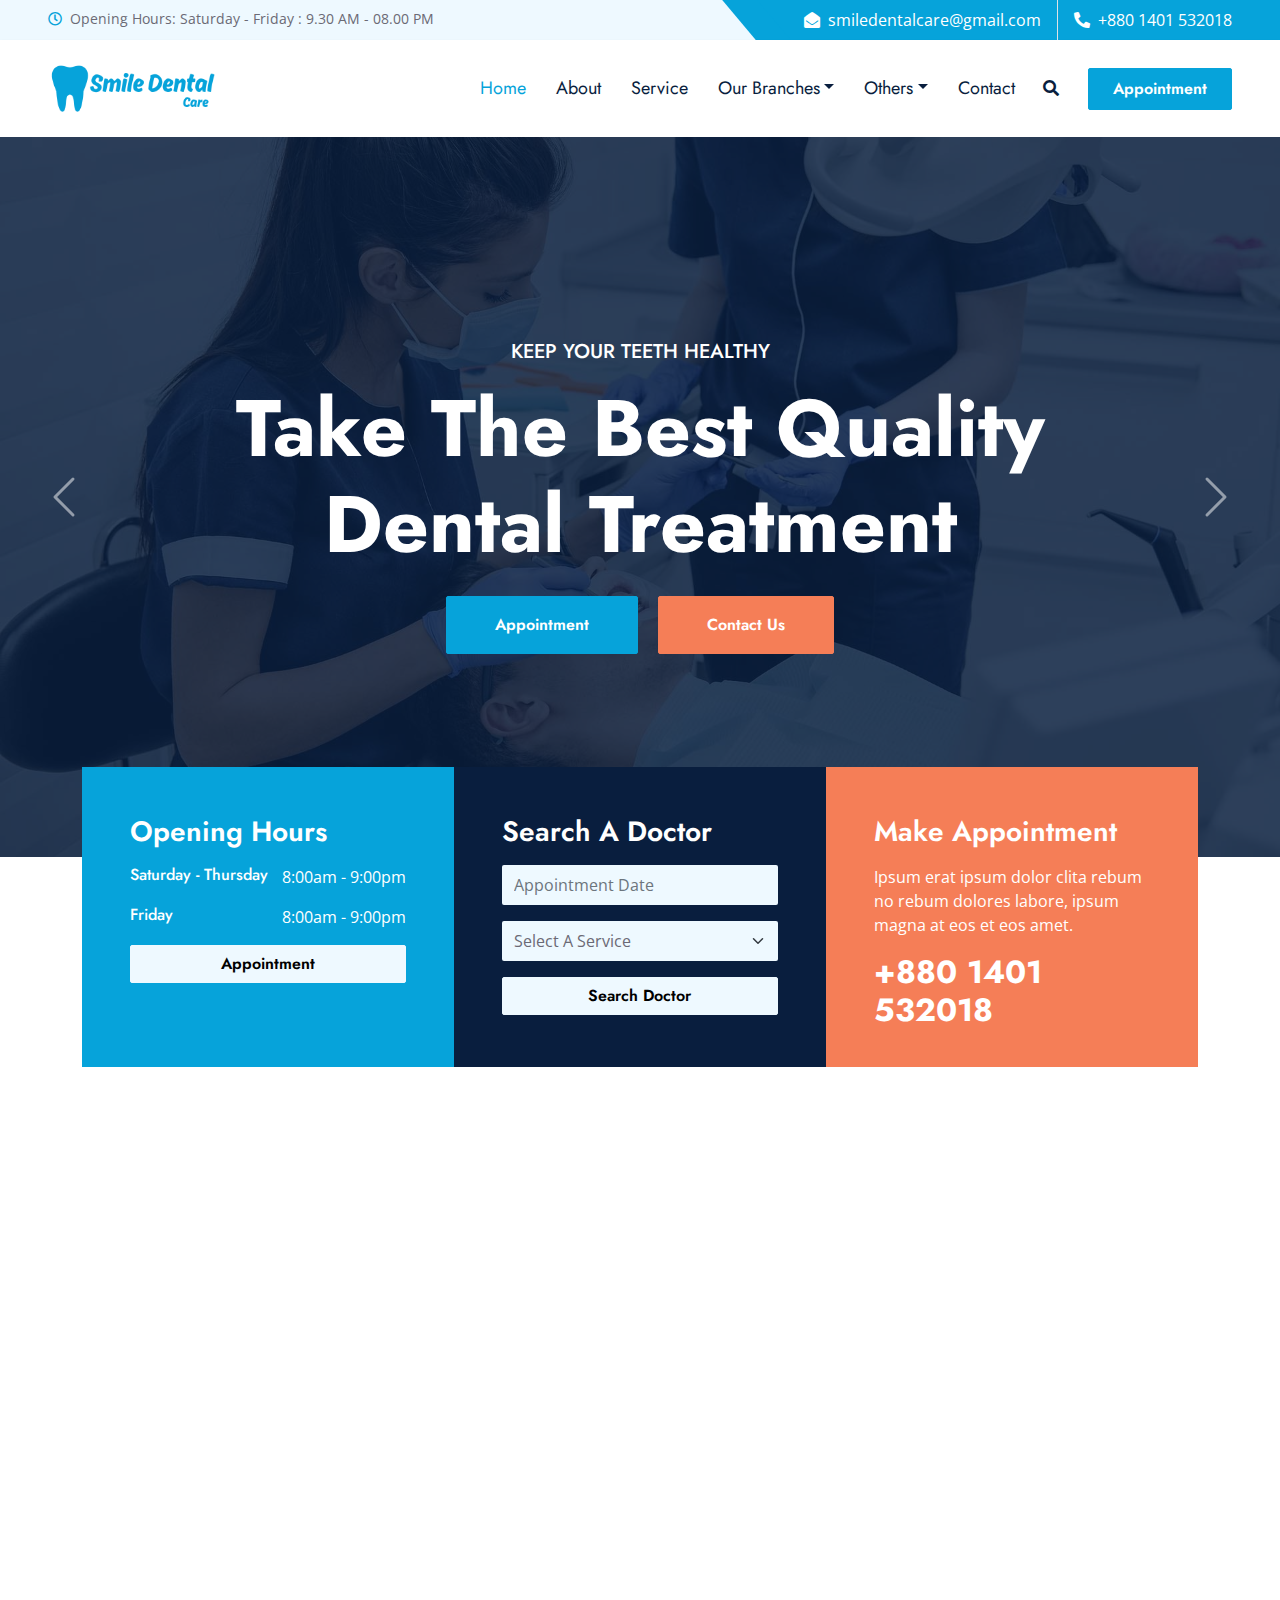
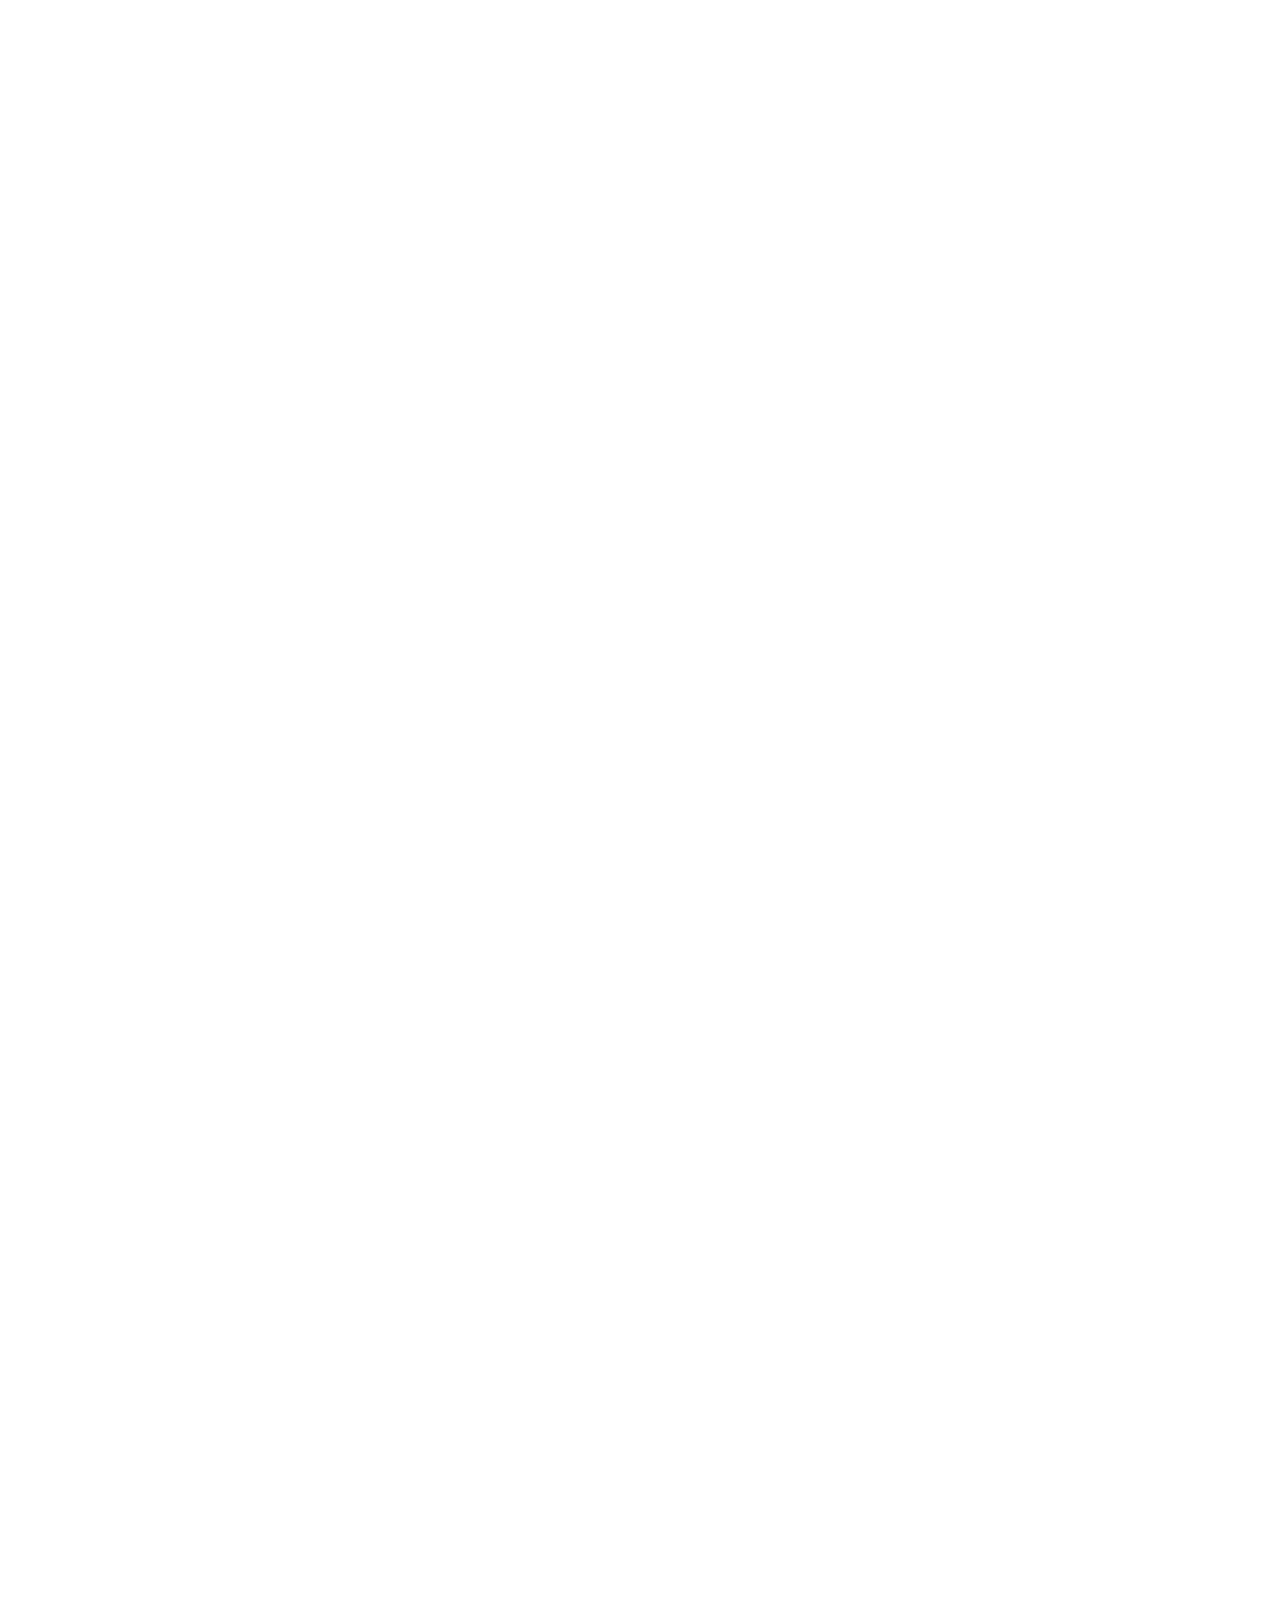
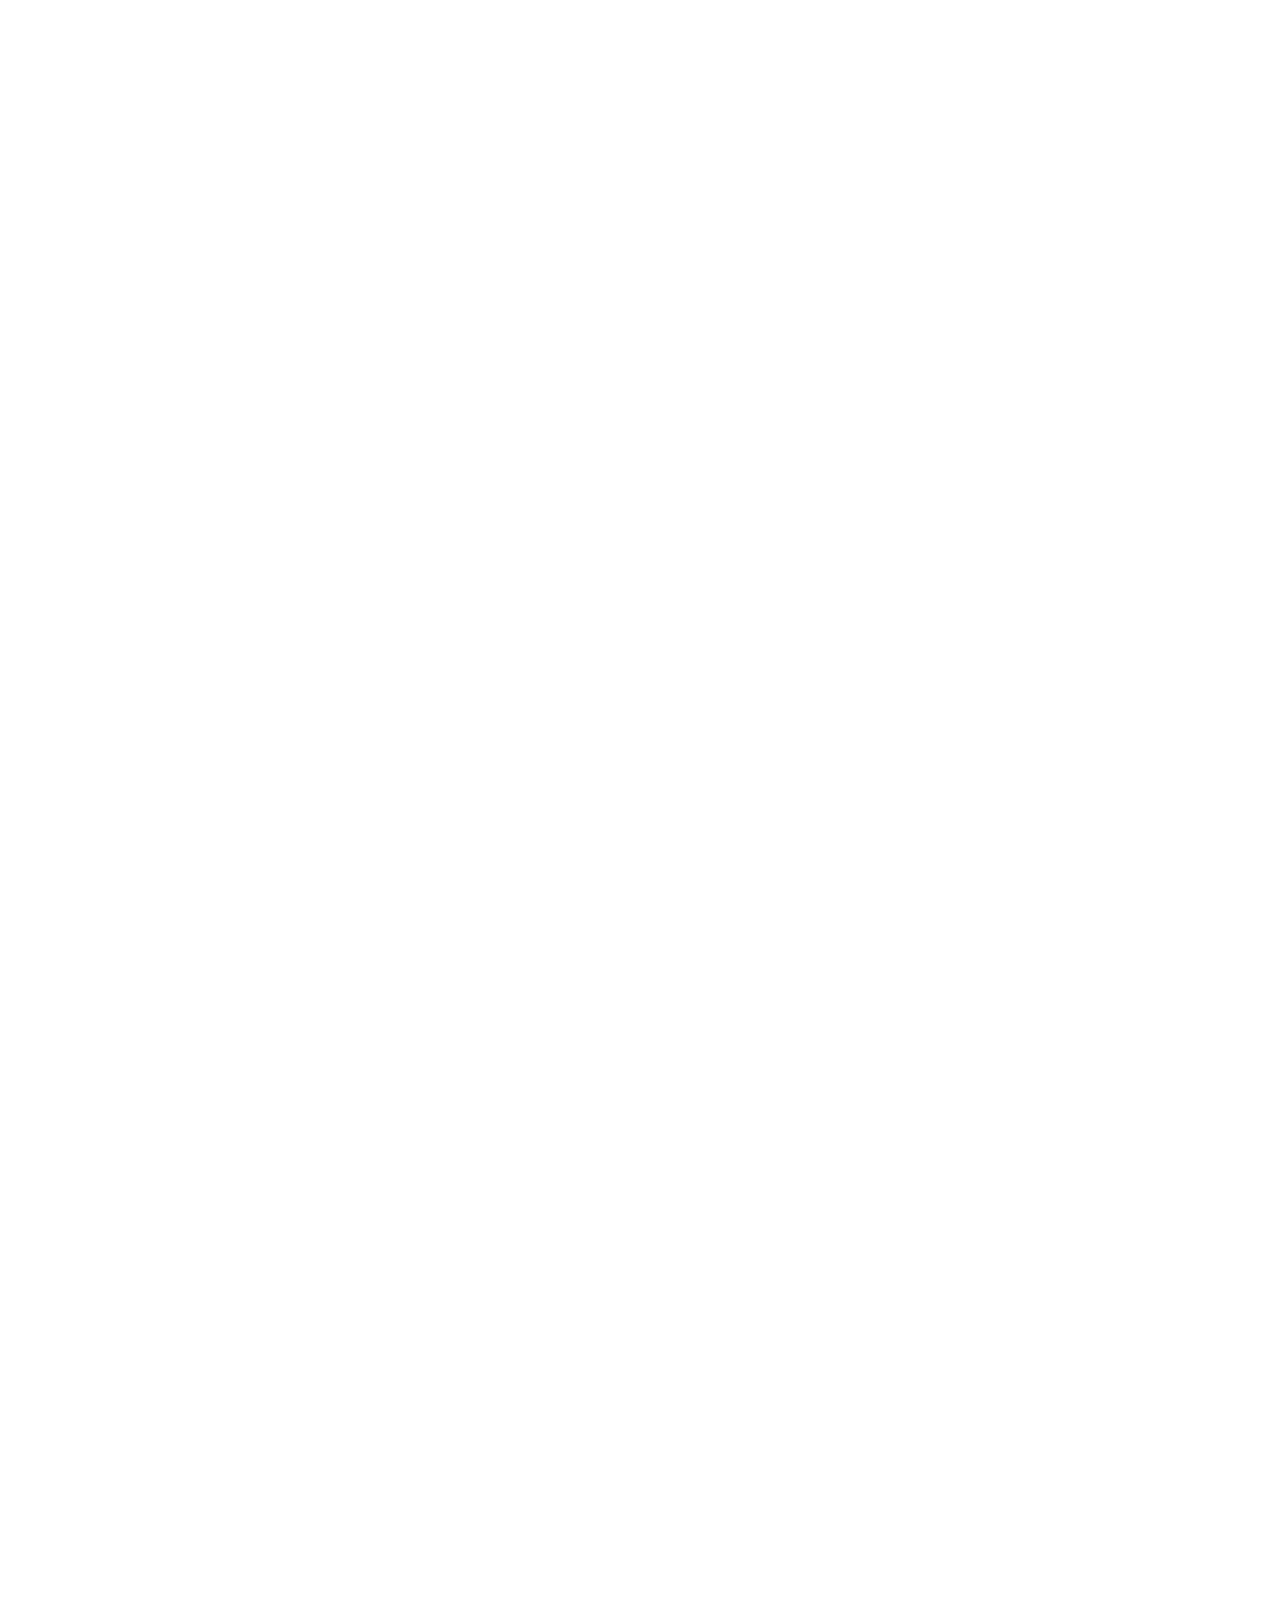
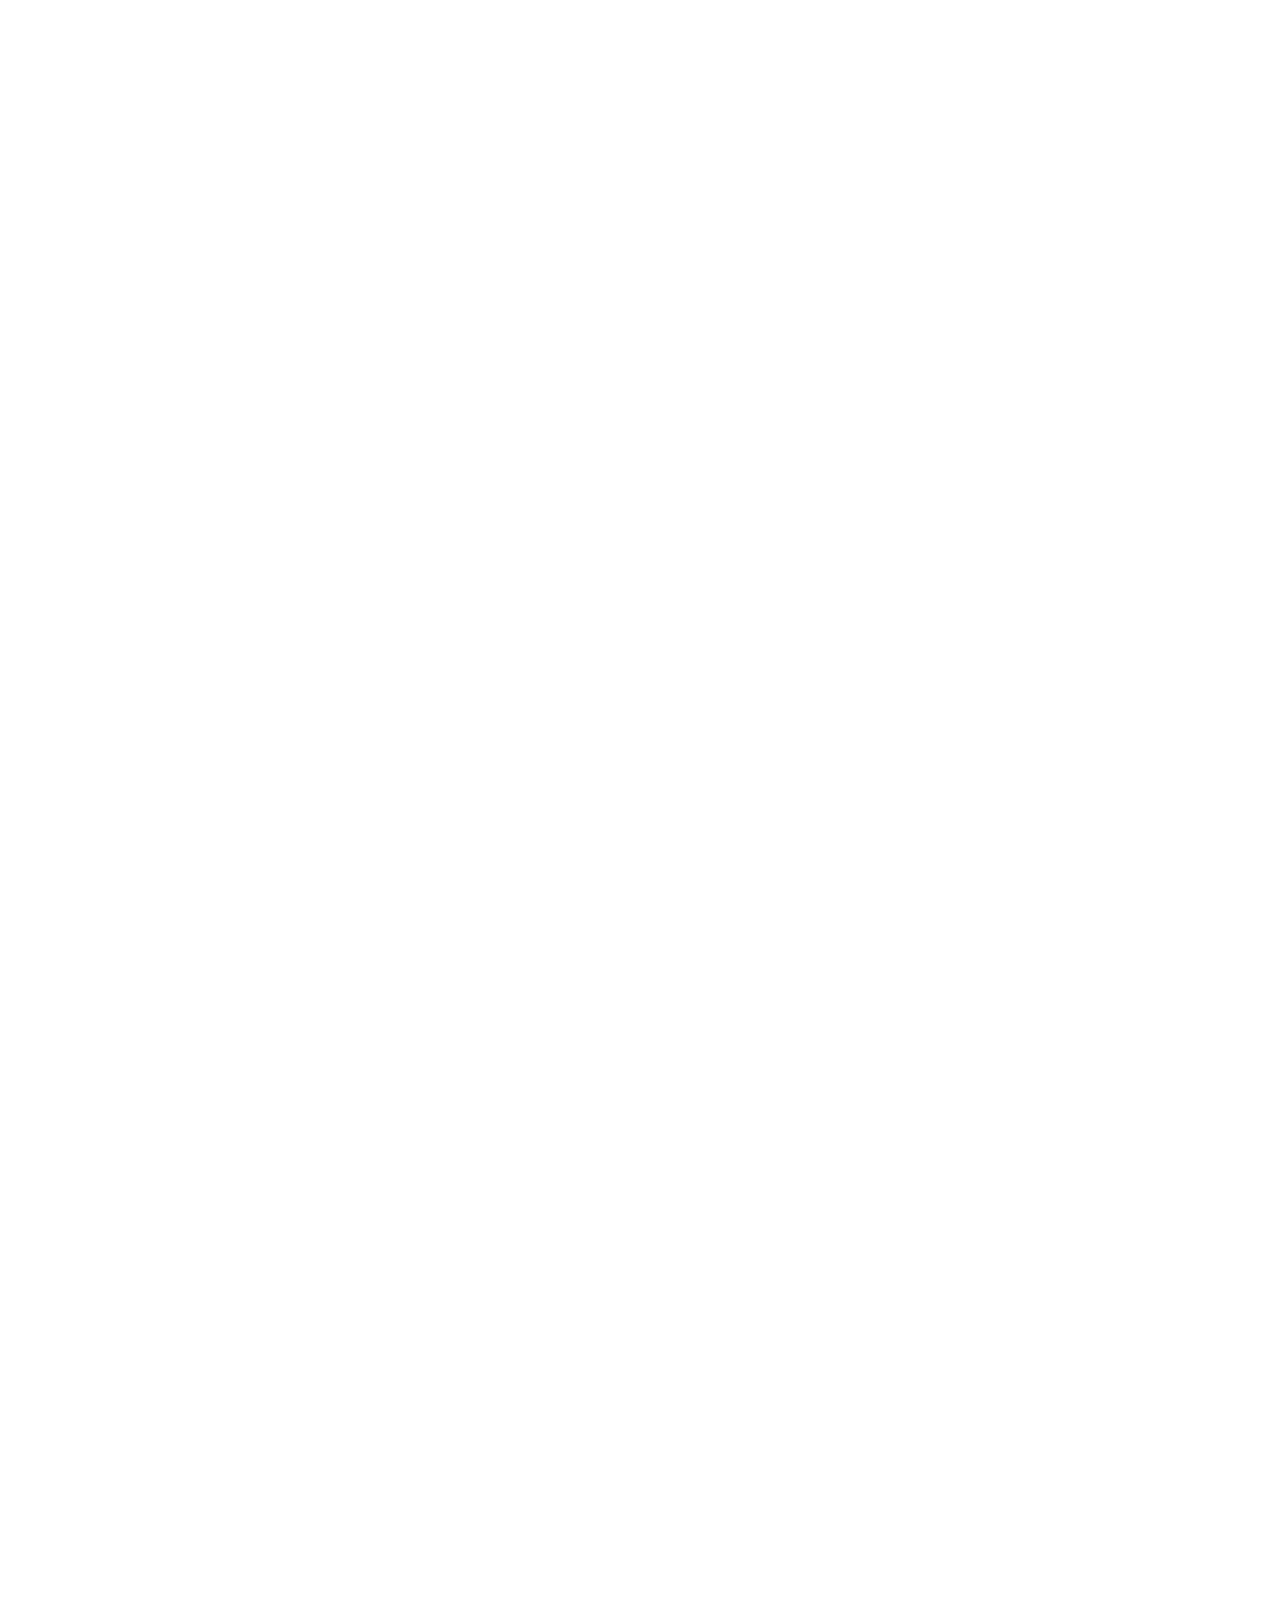
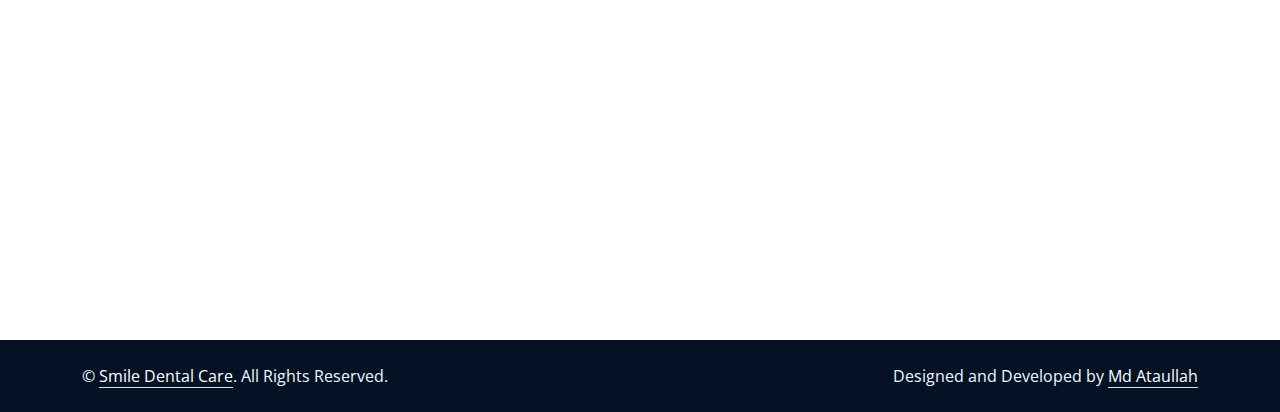
==== commit 0dfc0cb1: "Landing Page design done" ====
--- a/index.html
+++ b/index.html
@@ -98,9 +98,7 @@
       class="navbar navbar-expand-lg bg-white navbar-light shadow-sm px-5 py-3 py-lg-0"
     >
       <a href="index.html" class="navbar-brand p-0">
-        <h1 class="m-0 text-primary">
-          <i class="fa fa-tooth me-2"></i>SmileDentalCare
-        </h1>
+        <img src="./img/Smile Dental.png" alt="" height="80px" />
       </a>
       <button
         class="navbar-toggler"
@@ -115,6 +113,18 @@
           <a href="index.html" class="nav-item nav-link active">Home</a>
           <a href="about.html" class="nav-item nav-link">About</a>
           <a href="service.html" class="nav-item nav-link">Service</a>
+          <div class="nav-item dropdown">
+            <a
+              href="#"
+              class="nav-link dropdown-toggle"
+              data-bs-toggle="dropdown"
+              >Our Branches</a
+            >
+            <div class="dropdown-menu m-0">
+              <a href="#" class="dropdown-item">Barisal</a>
+              <a href="#" class="dropdown-item">Dawatala</a>
+            </div>
+          </div>
           <div class="nav-item dropdown">
             <a
               href="#"
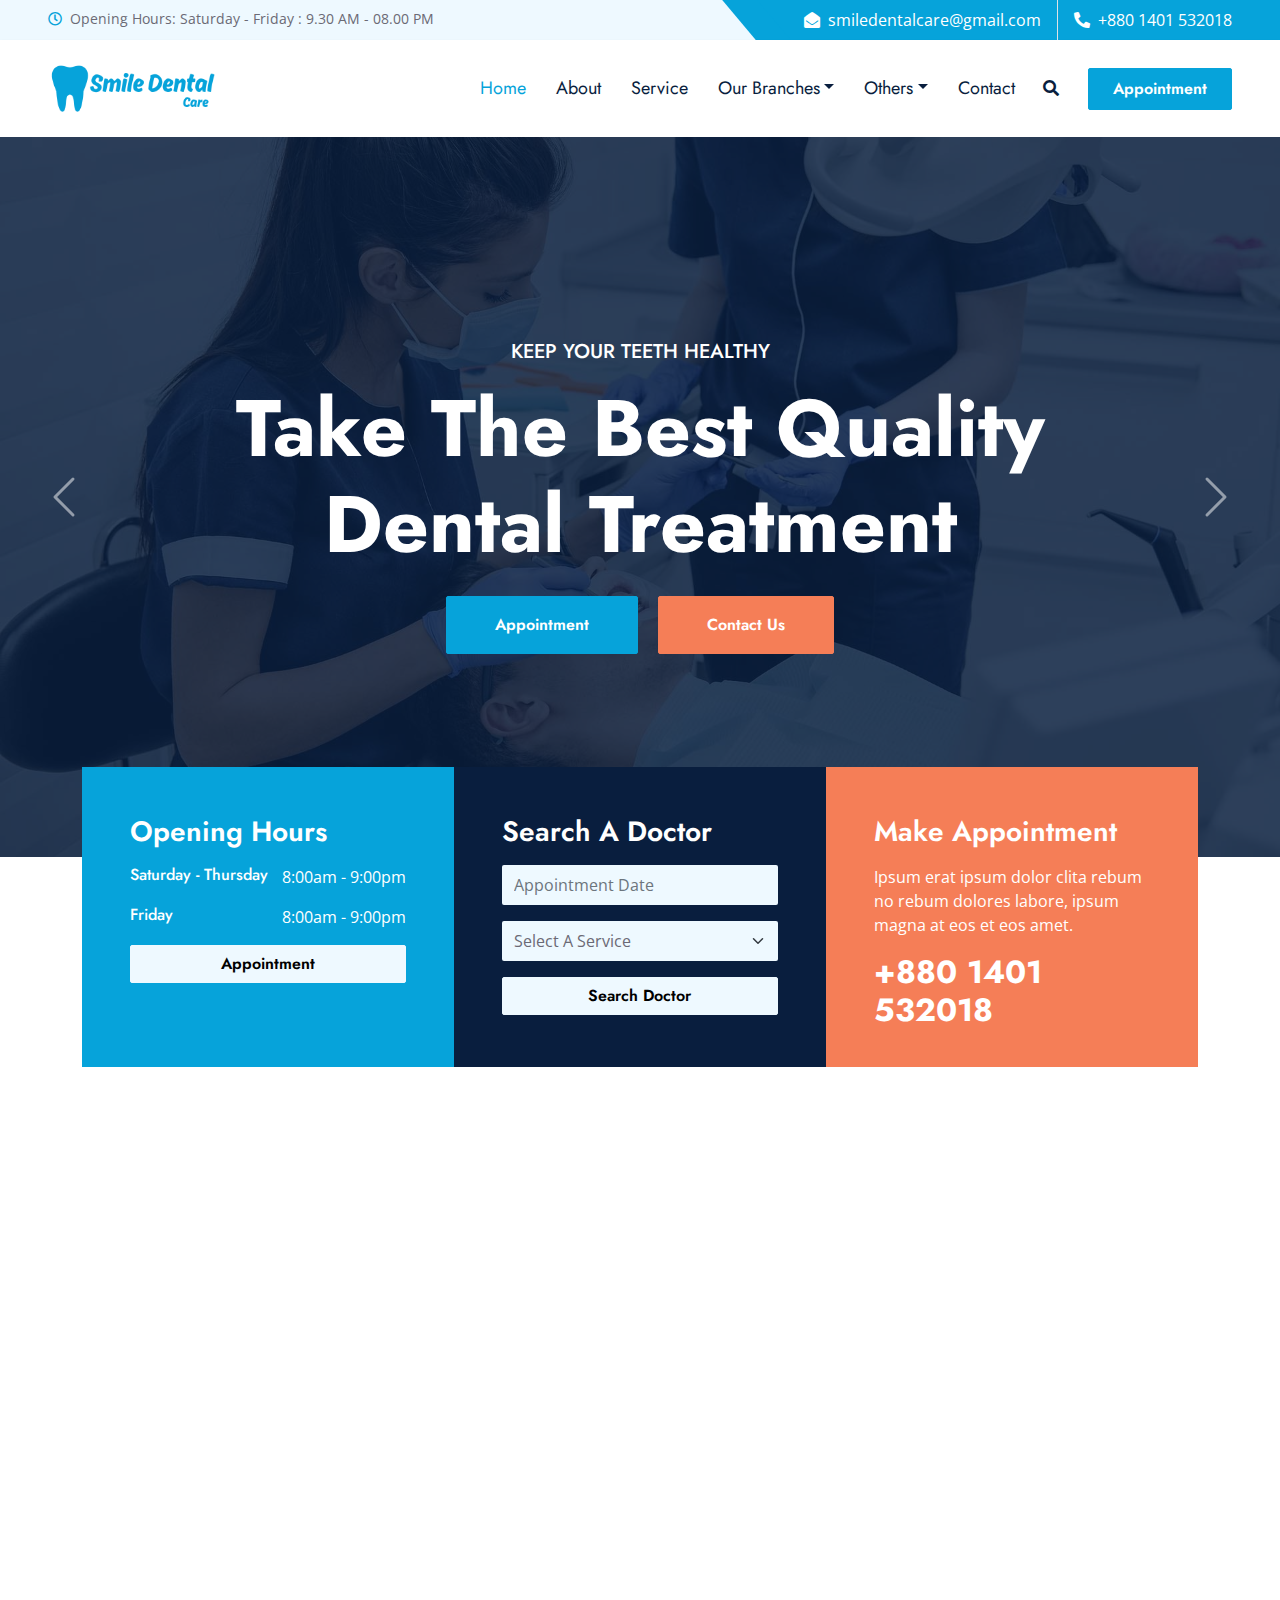
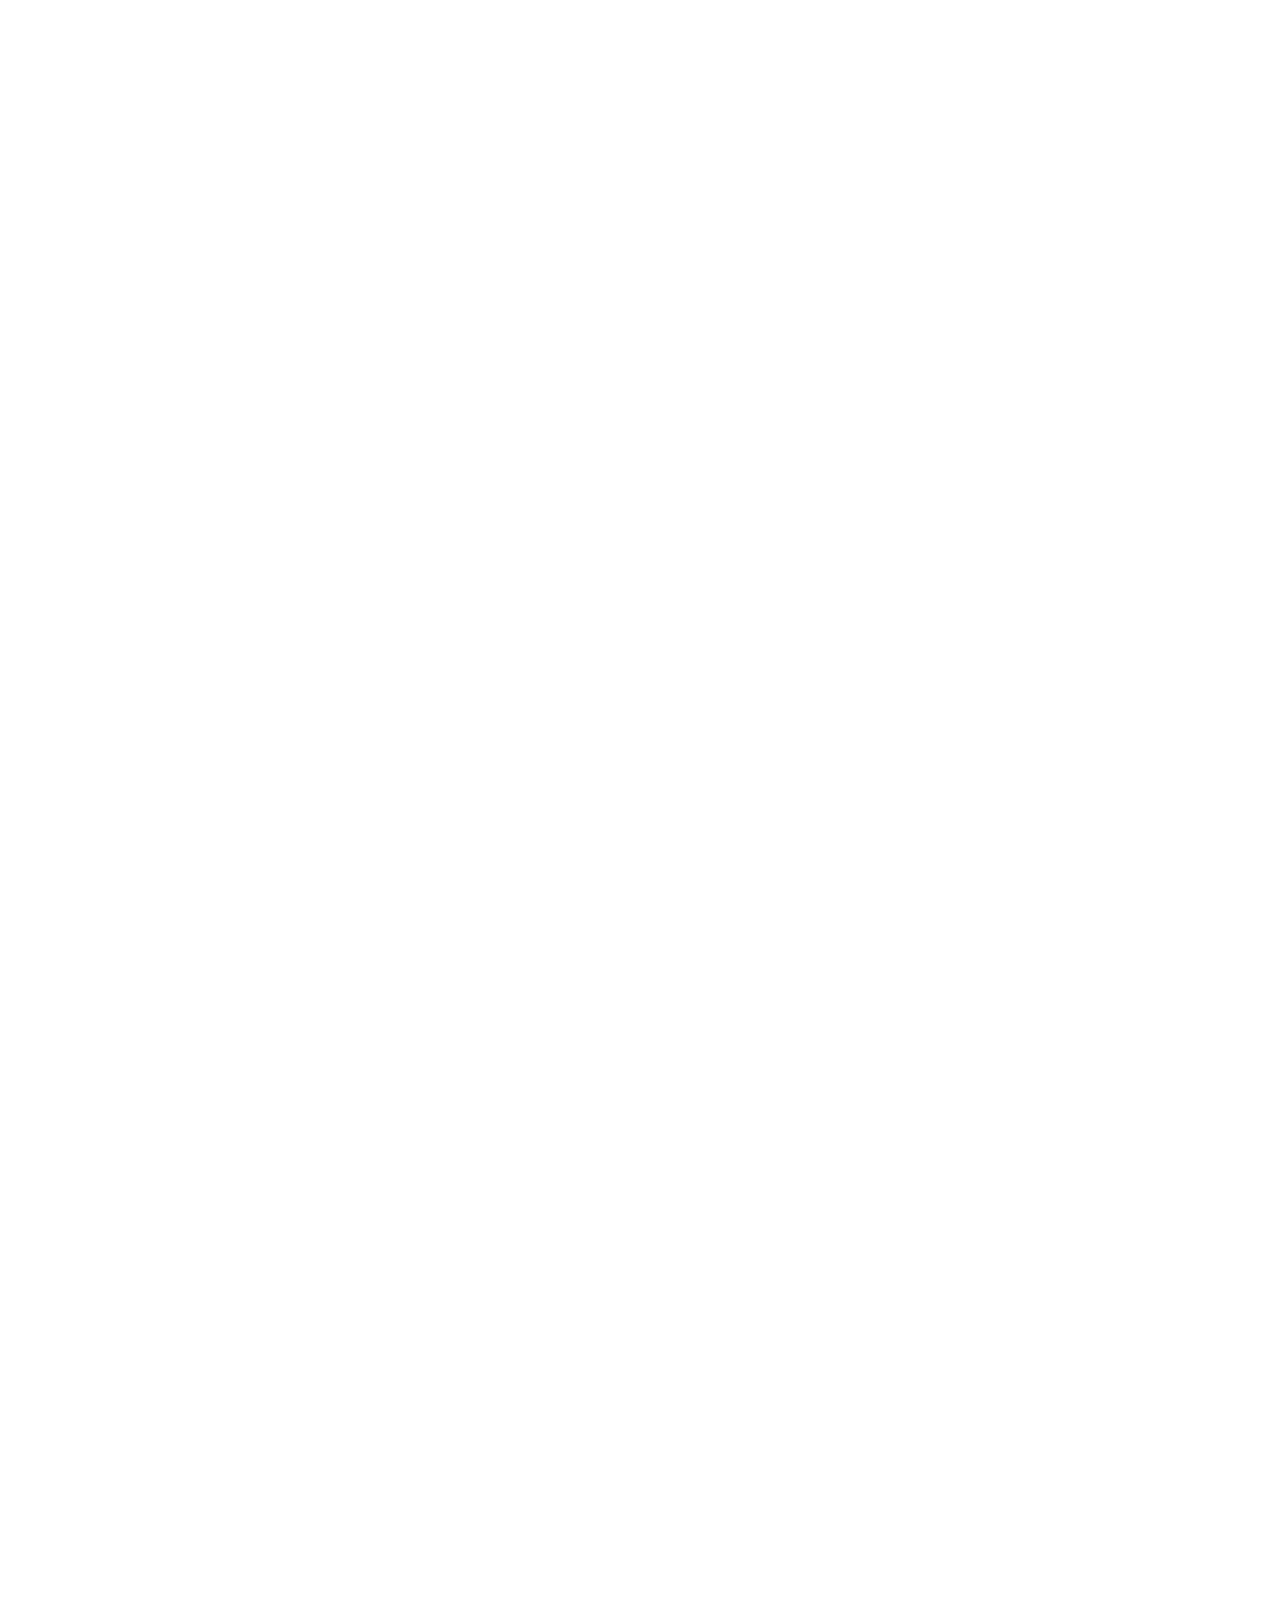
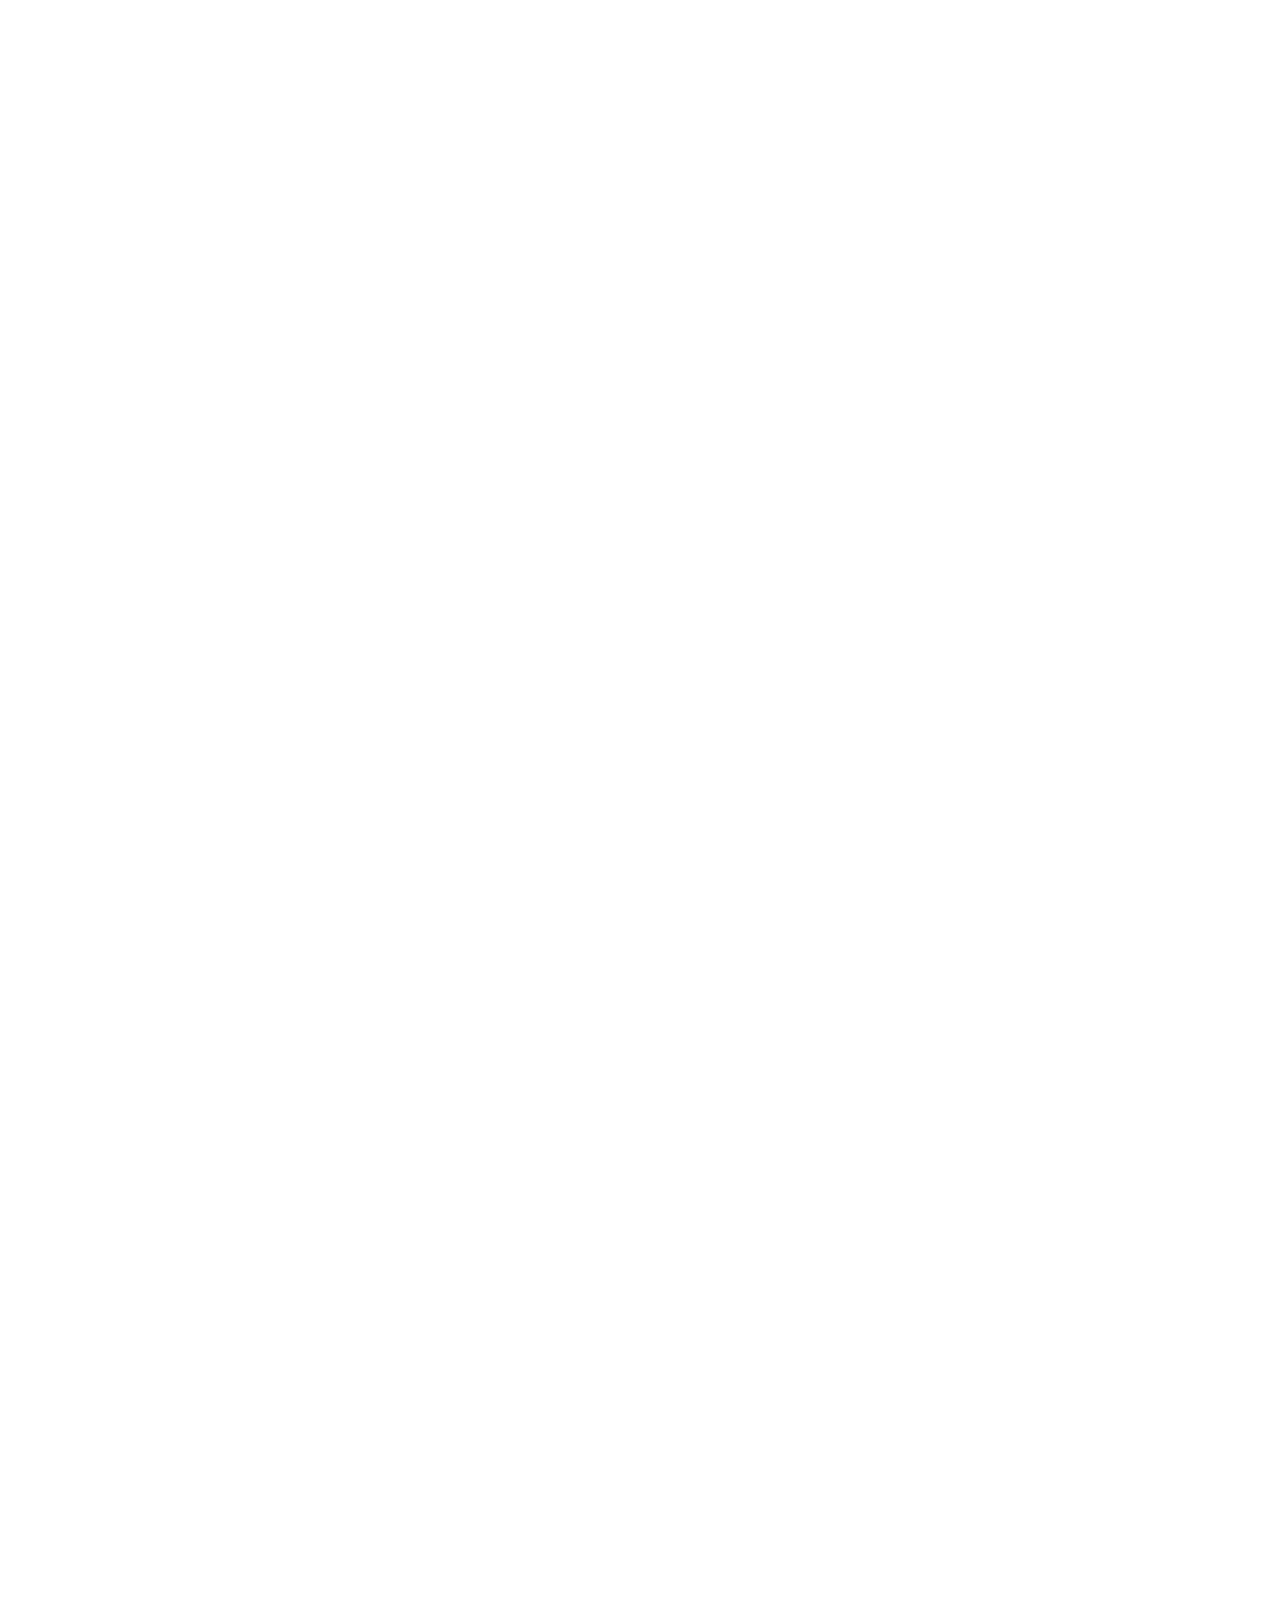
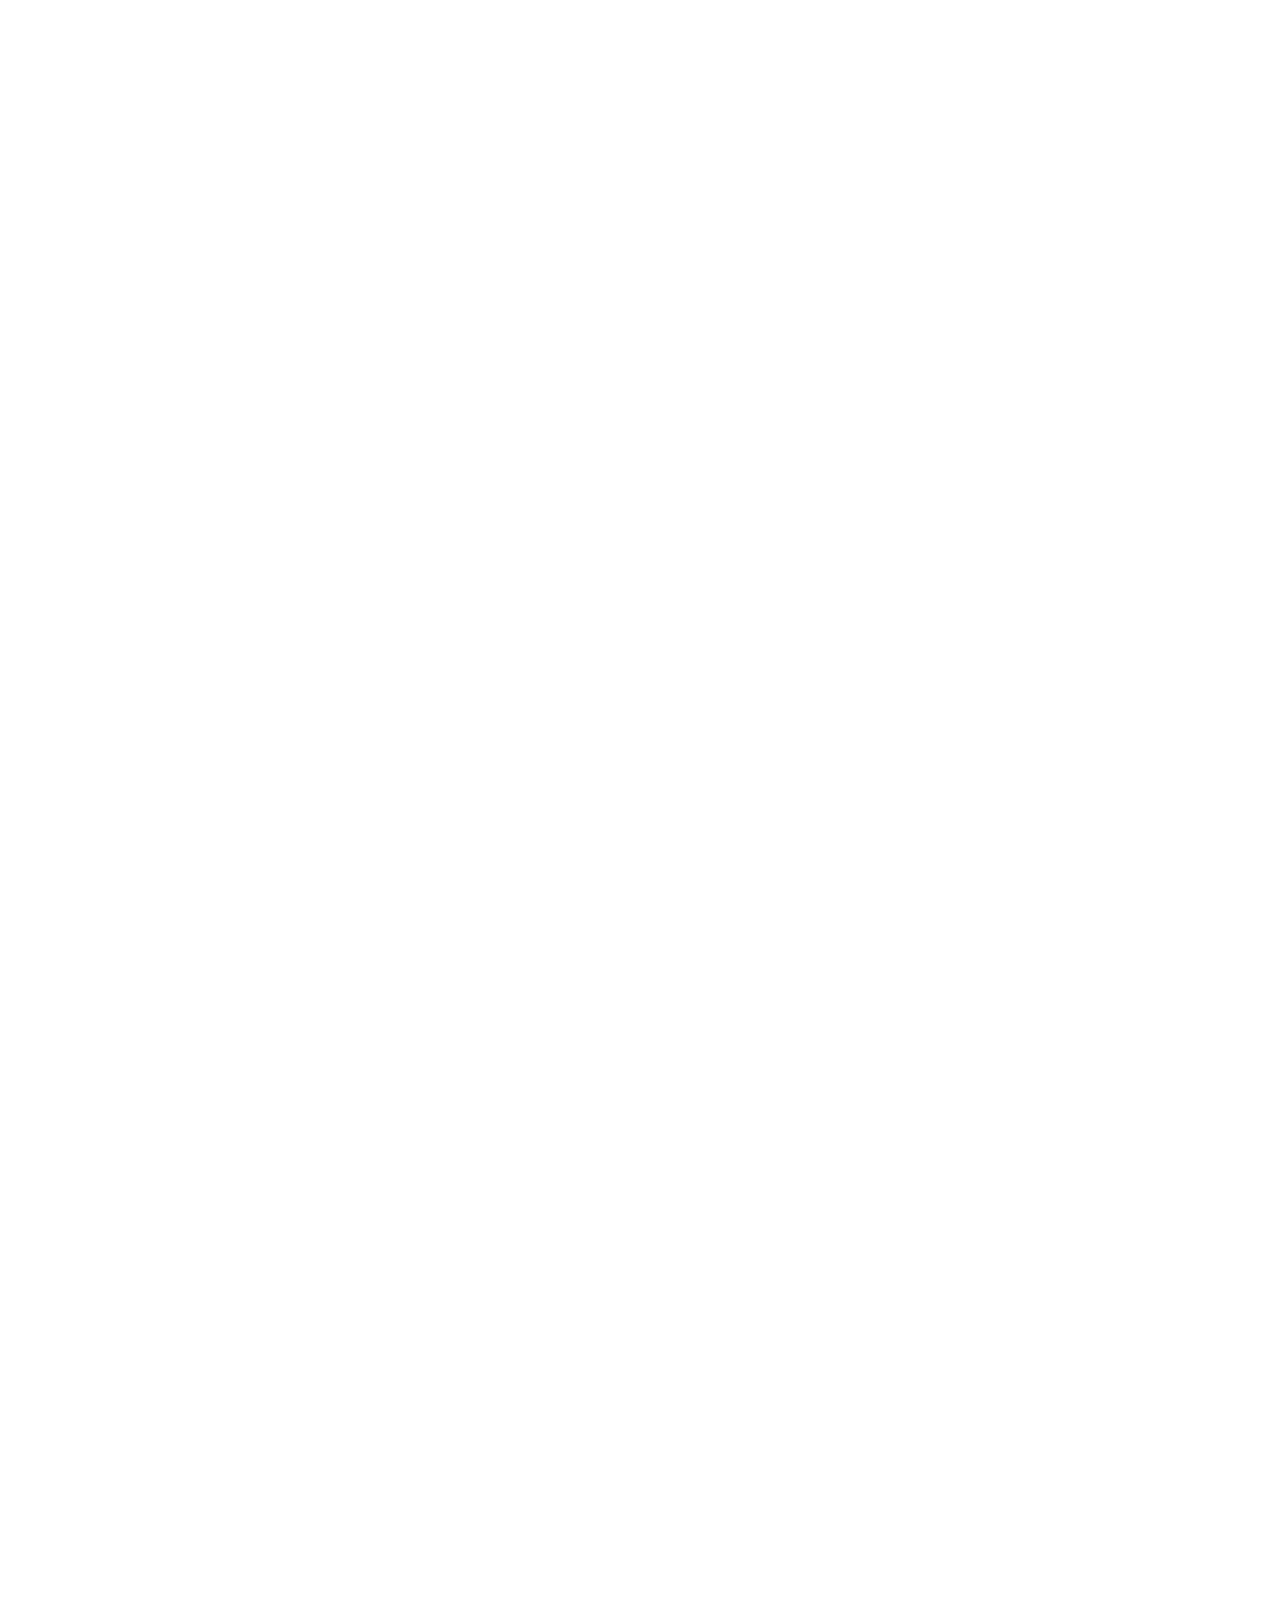
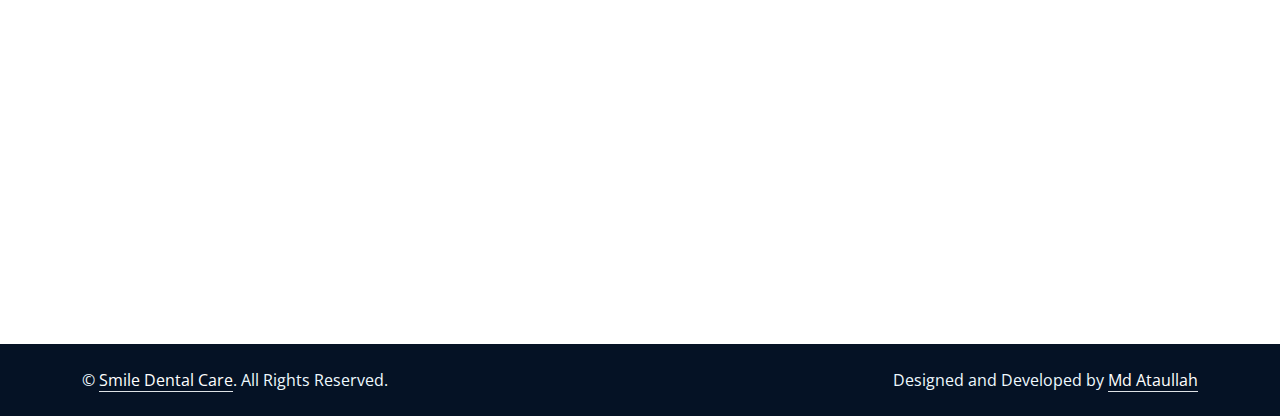
==== commit b23eee8c: "Footer logo Added" ====
--- a/index.html
+++ b/index.html
@@ -1186,6 +1186,7 @@
             </p>
           </div>
           <div class="col-lg-3 col-md-6">
+            <img src="./img/Smile Dental.png" alt="" height="80px" style="margin-bottom: 30px;" />
             <h3 class="text-white mb-4">Follow Us</h3>
             <div class="d-flex">
               <a
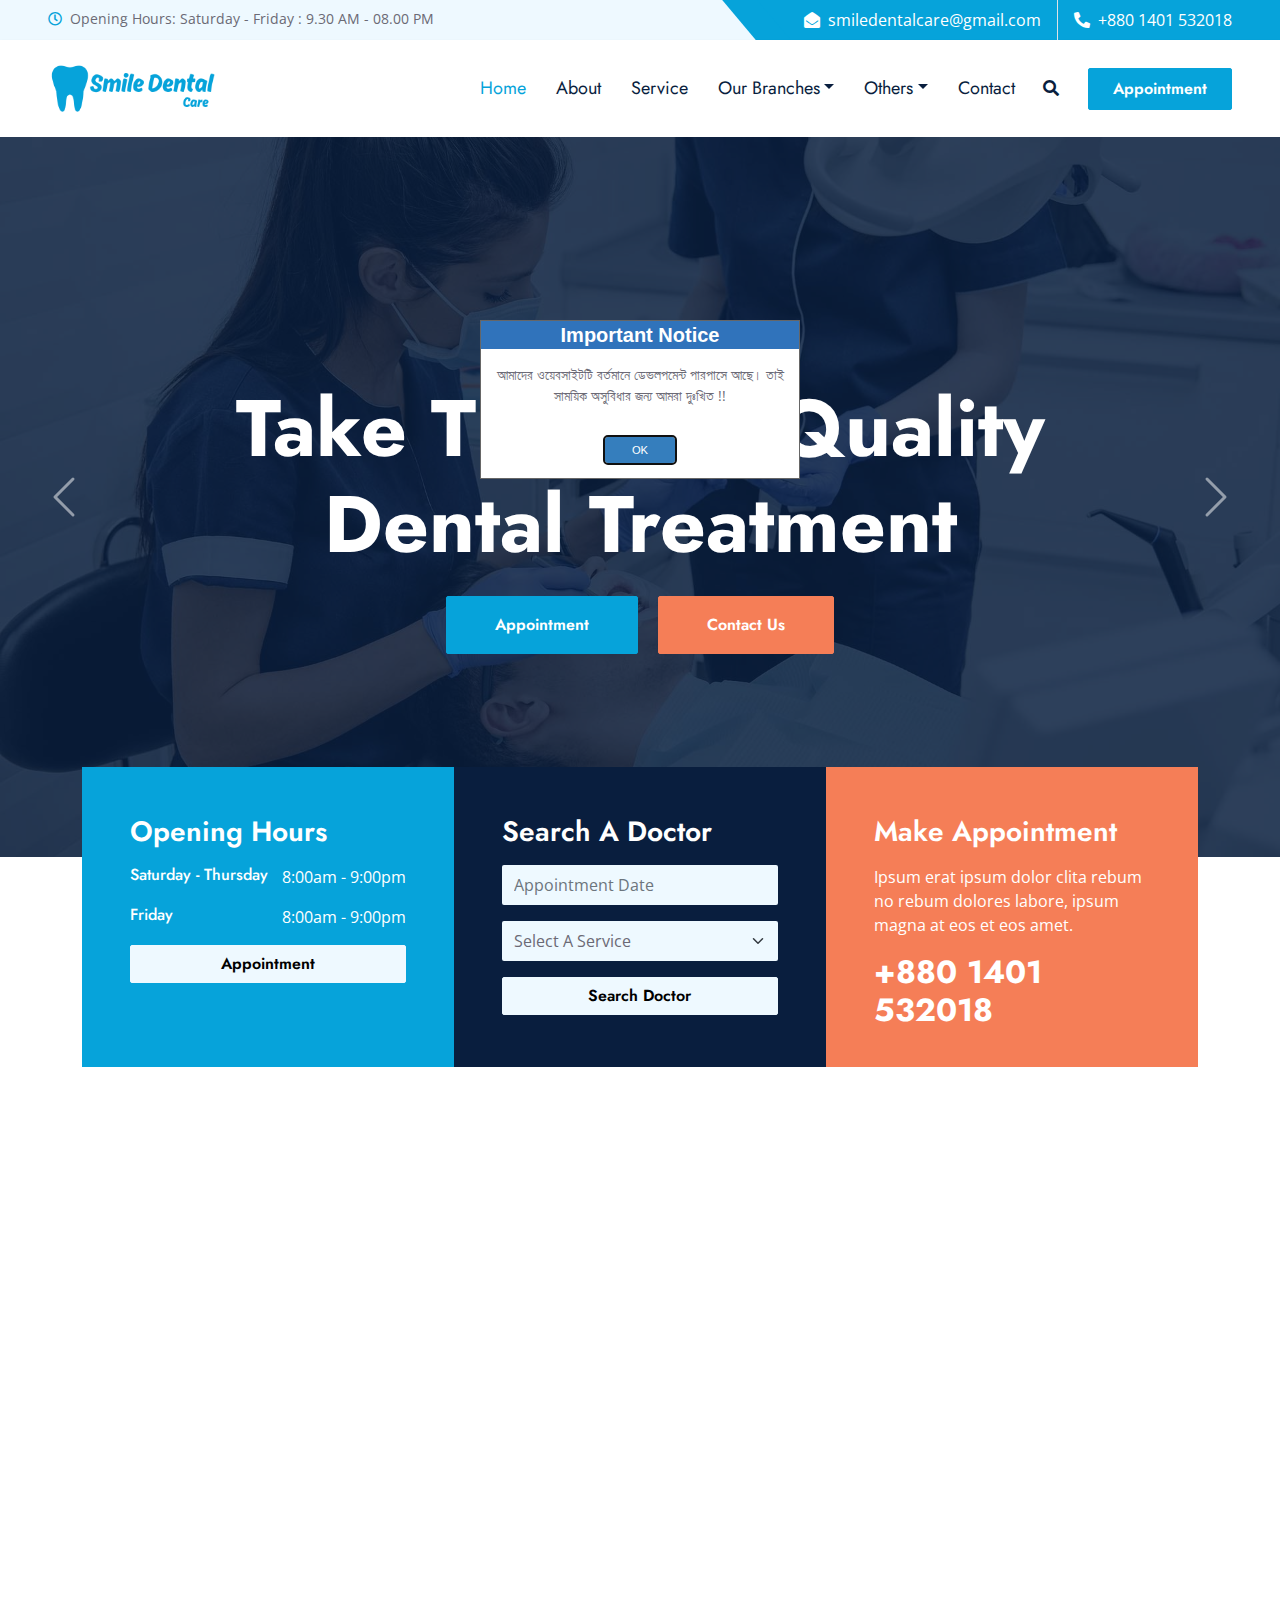
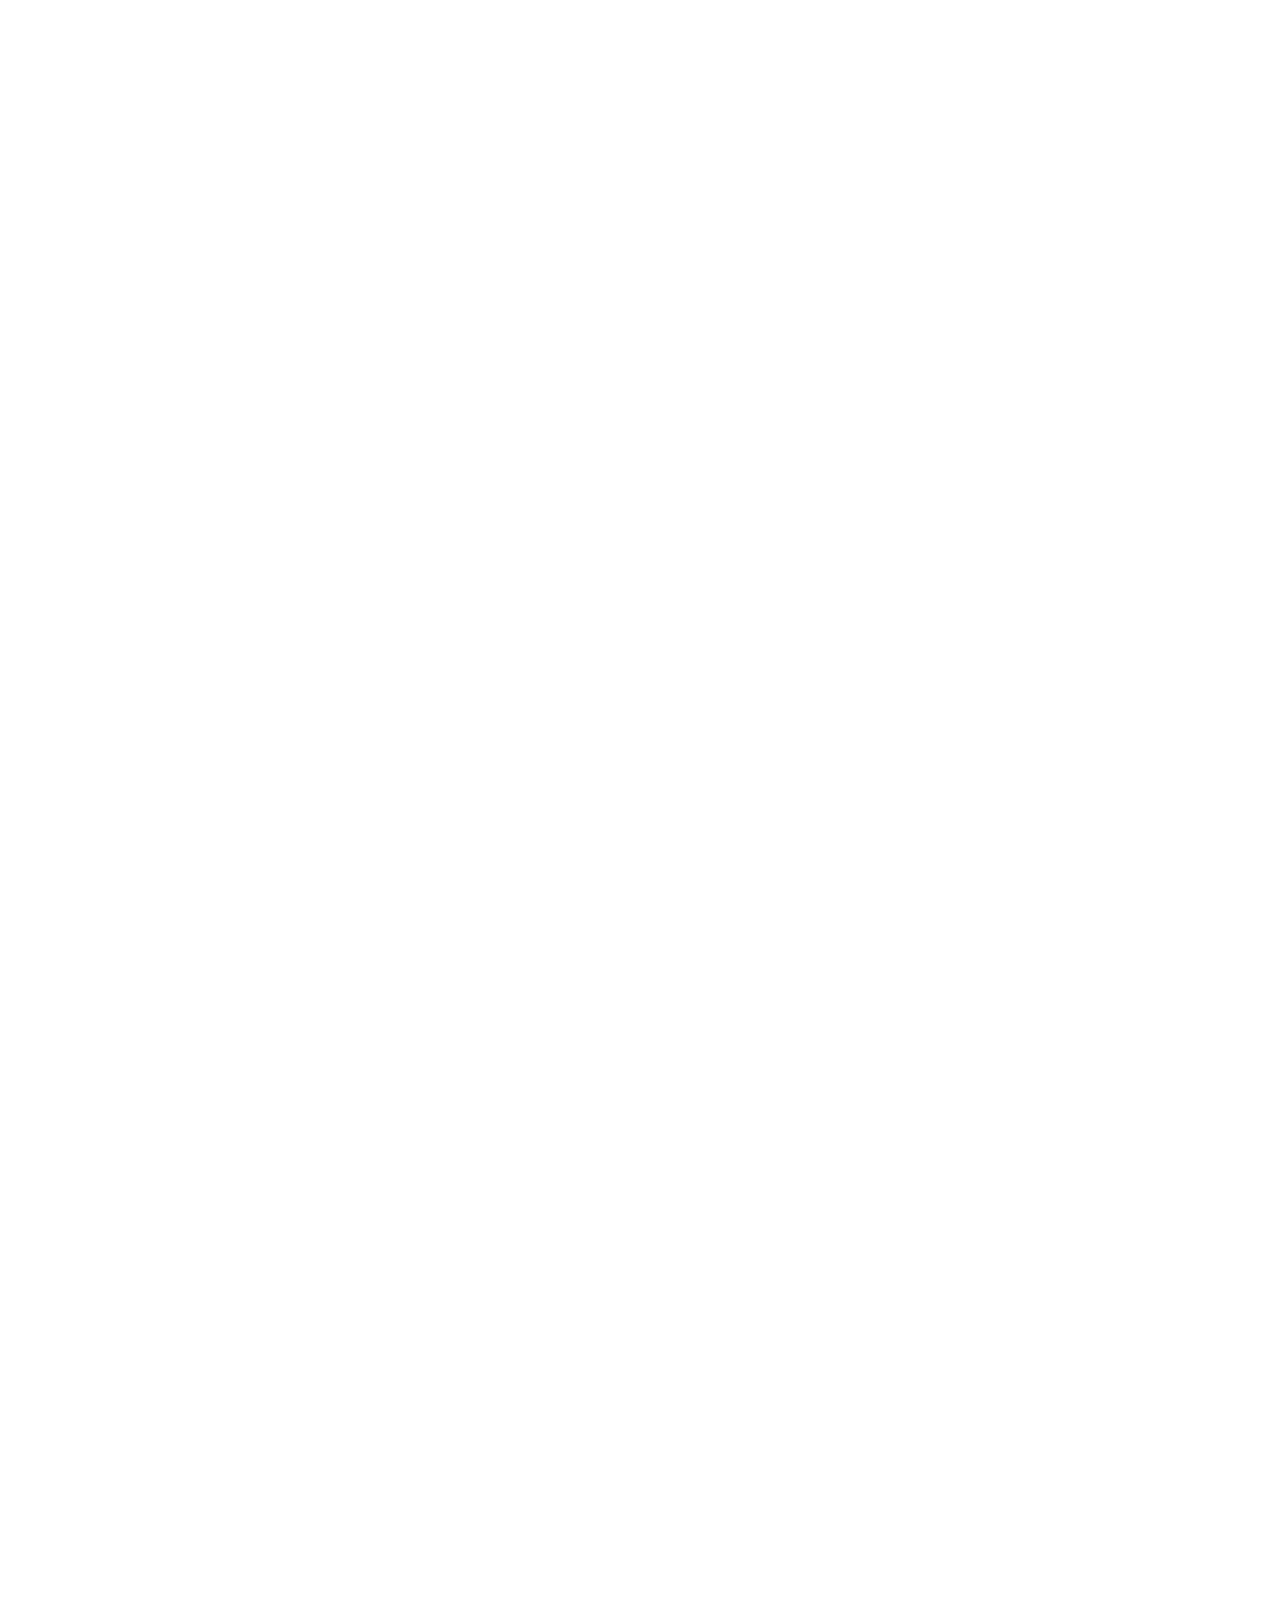
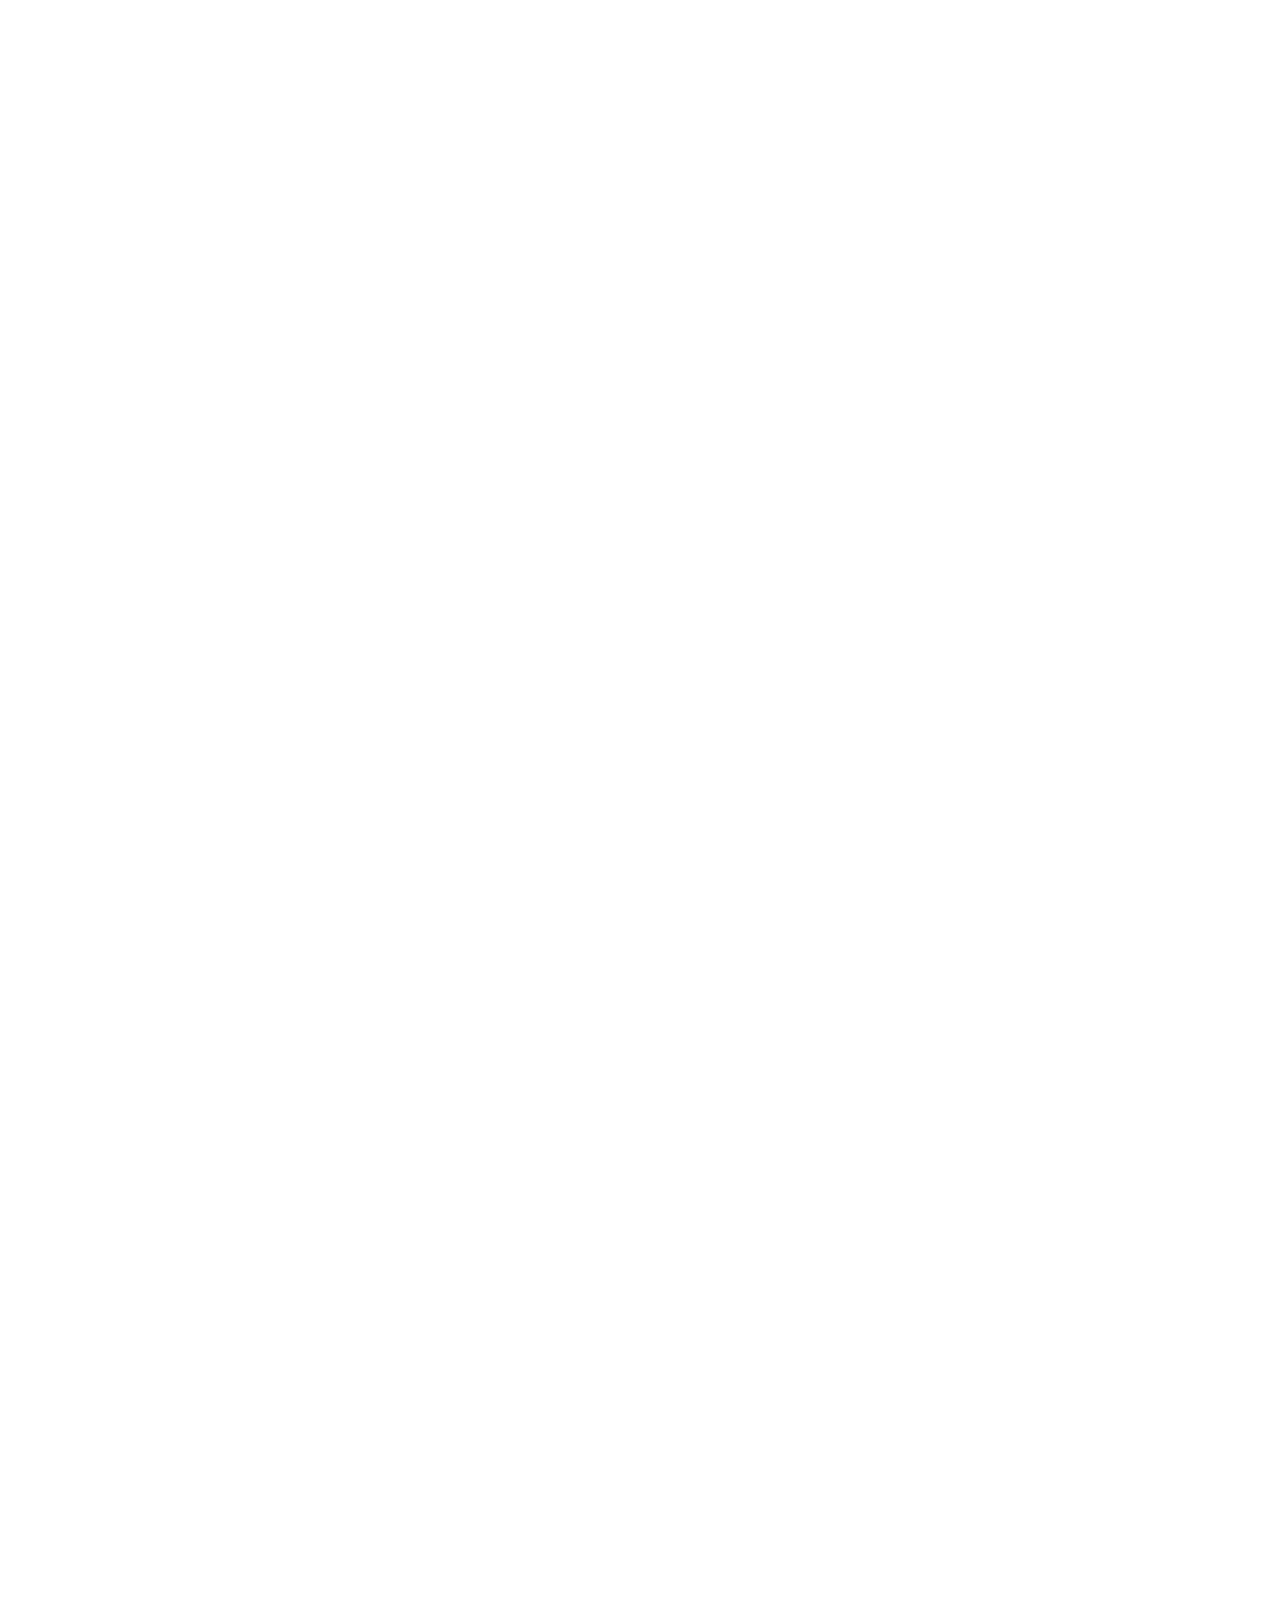
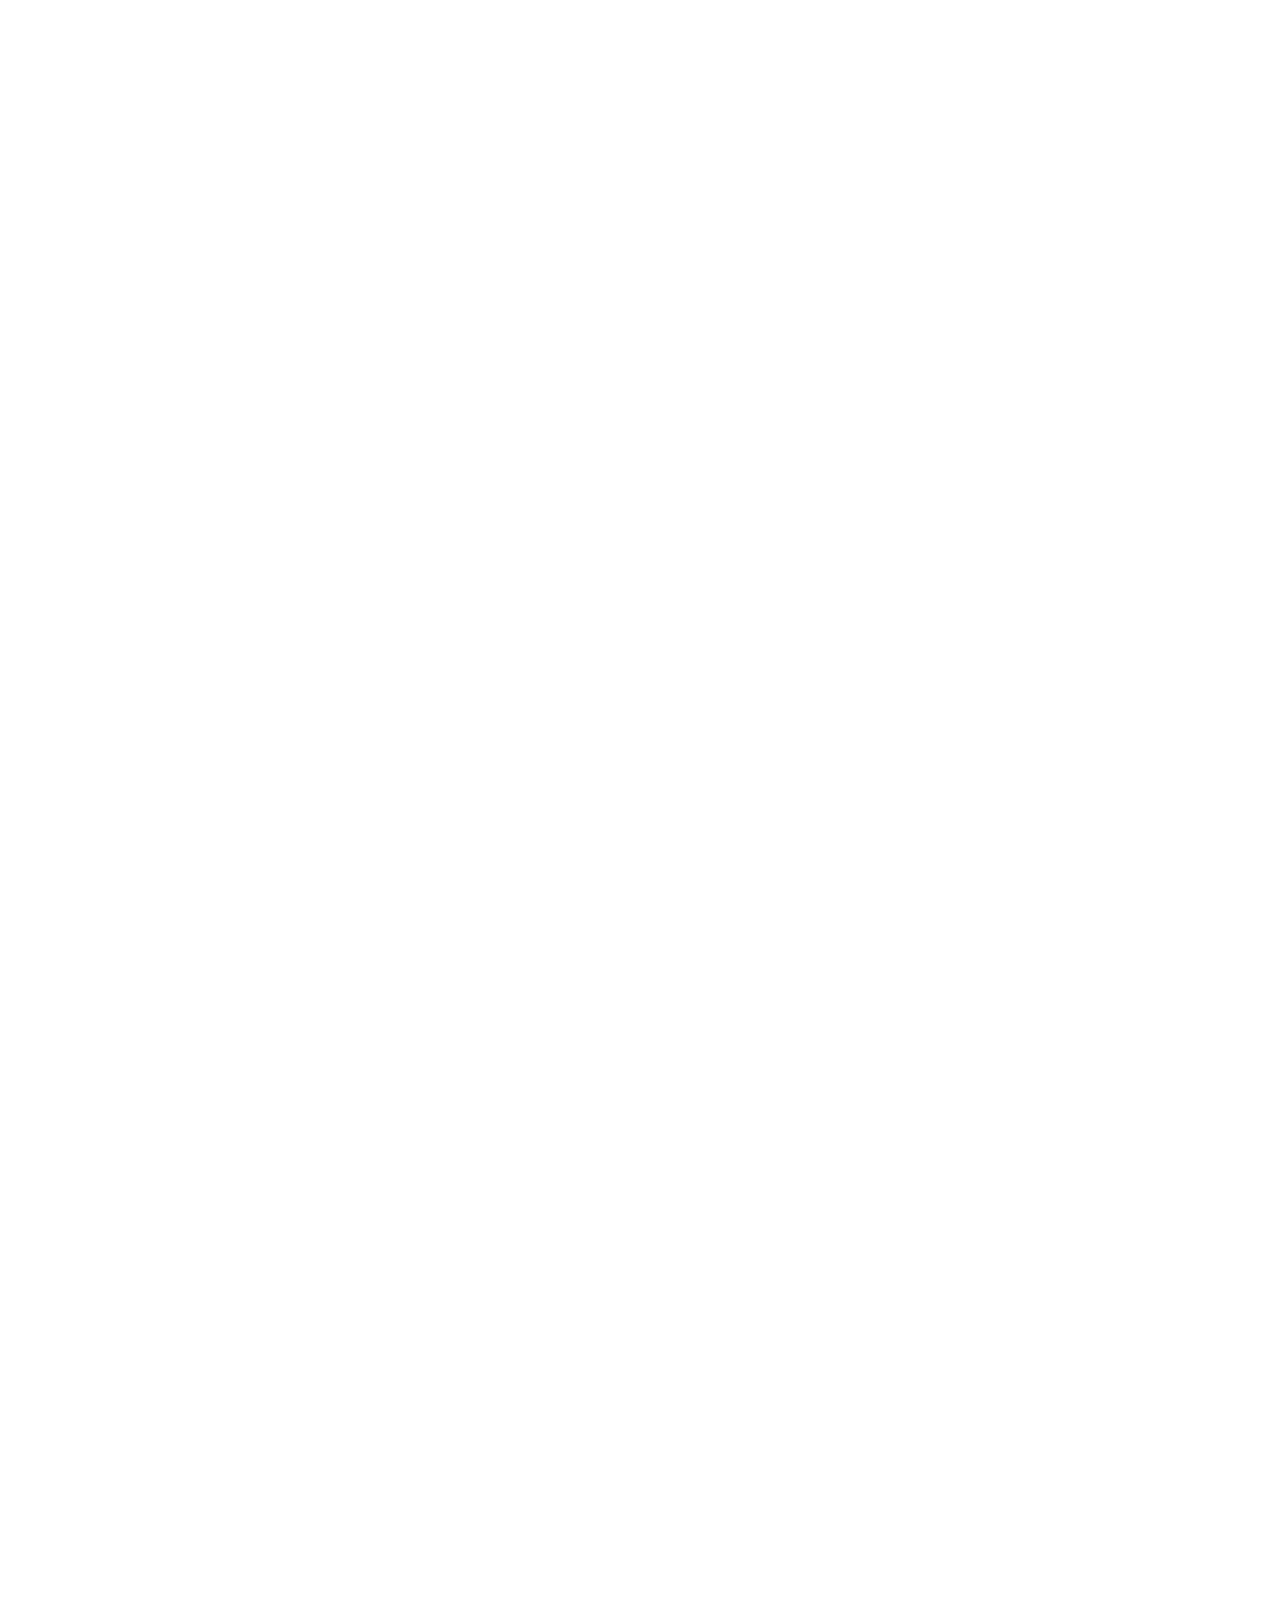
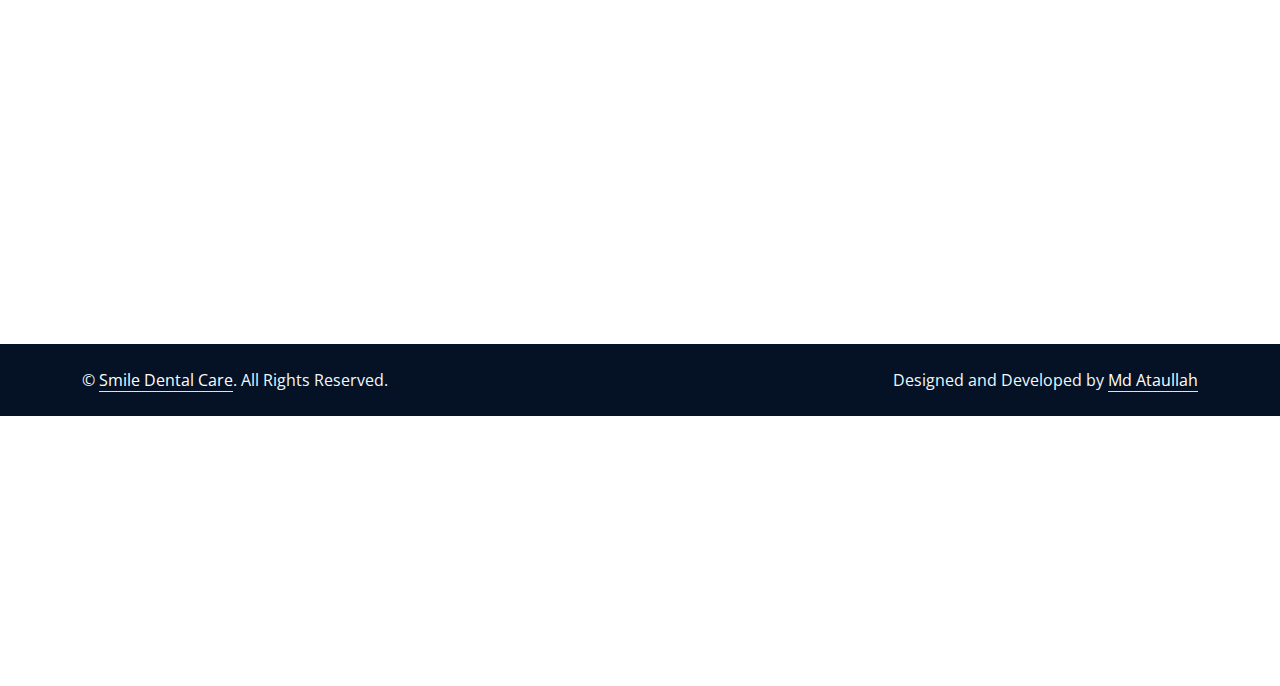
==== commit 4c428c16: "Notice added" ====
--- a/index.html
+++ b/index.html
@@ -9,6 +9,9 @@
 
     <!-- Favicon -->
     <link rel="shortcut icon" href="./img/logo.png" type="image/x-icon" />
+
+    <!-- Notice js link -->
+    <script src="./js/notice.js"></script>
 
     <!-- Google Web Fonts -->
     <link rel="preconnect" href="https://fonts.gstatic.com" />
@@ -1186,7 +1189,12 @@
             </p>
           </div>
           <div class="col-lg-3 col-md-6">
-            <img src="./img/Smile Dental.png" alt="" height="80px" style="margin-bottom: 30px;" />
+            <img
+              src="./img/Smile Dental.png"
+              alt=""
+              height="80px"
+              style="margin-bottom: 30px"
+            />
             <h3 class="text-white mb-4">Follow Us</h3>
             <div class="d-flex">
               <a
--- a/css/style.css
+++ b/css/style.css
@@ -1,325 +1,386 @@
 /********** Template CSS **********/
 :root {
-    --primary: #06A3DA;
-    --secondary: #F57E57;
-    --light: #EEF9FF;
-    --dark: #091E3E;
+  --primary: #06a3da;
+  --secondary: #f57e57;
+  --light: #eef9ff;
+  --dark: #091e3e;
 }
 
 h1,
 h2,
 .font-weight-bold {
-    font-weight: 700 !important;
+  font-weight: 700 !important;
 }
 
 h3,
 h4,
 .font-weight-semi-bold {
-    font-weight: 600 !important;
+  font-weight: 600 !important;
 }
 
 h5,
 h6,
 .font-weight-medium {
-    font-weight: 500 !important;
+  font-weight: 500 !important;
 }
 
 .btn {
-    font-family: 'Jost', sans-serif;
-    font-weight: 600;
-    transition: .5s;
+  font-family: 'Jost', sans-serif;
+  font-weight: 600;
+  transition: 0.5s;
 }
 
 .btn-primary,
 .btn-secondary {
-    color: #FFFFFF;
+  color: #ffffff;
 }
 
 .btn-primary:hover {
-    background: var(--secondary);
-    border-color: var(--secondary);
+  background: var(--secondary);
+  border-color: var(--secondary);
 }
 
 .btn-secondary:hover {
-    background: var(--primary);
-    border-color: var(--primary);
+  background: var(--primary);
+  border-color: var(--primary);
 }
 
 .btn-square {
-    width: 36px;
-    height: 36px;
+  width: 36px;
+  height: 36px;
 }
 
 .btn-sm-square {
-    width: 28px;
-    height: 28px;
+  width: 28px;
+  height: 28px;
 }
 
 .btn-lg-square {
-    width: 46px;
-    height: 46px;
+  width: 46px;
+  height: 46px;
 }
 
 .btn-square,
 .btn-sm-square,
 .btn-lg-square {
-    padding-left: 0;
-    padding-right: 0;
-    text-align: center;
+  padding-left: 0;
+  padding-right: 0;
+  text-align: center;
 }
 
 #spinner {
-    opacity: 0;
-    visibility: hidden;
-    transition: opacity .5s ease-out, visibility 0s linear .5s;
-    z-index: 99999;
+  opacity: 0;
+  visibility: hidden;
+  transition: opacity 0.5s ease-out, visibility 0s linear 0.5s;
+  z-index: 99999;
 }
 
 #spinner.show {
-    transition: opacity .5s ease-out, visibility 0s linear 0s;
-    visibility: visible;
-    opacity: 1;
+  transition: opacity 0.5s ease-out, visibility 0s linear 0s;
+  visibility: visible;
+  opacity: 1;
 }
 
 .back-to-top {
-    position: fixed;
-    display: none;
-    right: 45px;
-    bottom: 45px;
-    z-index: 99;
+  position: fixed;
+  display: none;
+  right: 45px;
+  bottom: 45px;
+  z-index: 99;
 }
 
 .top-shape::before {
-    position: absolute;
-    content: "";
-    width: 35px;
-    height: 100%;
-    top: 0;
-    left: -17px;
-    background: var(--primary);
-    transform: skew(40deg);
+  position: absolute;
+  content: '';
+  width: 35px;
+  height: 100%;
+  top: 0;
+  left: -17px;
+  background: var(--primary);
+  transform: skew(40deg);
 }
 
 .navbar-light .navbar-nav .nav-link {
-    font-family: 'Jost', sans-serif;
-    padding: 35px 15px;
-    font-size: 18px;
-    color: var(--dark);
-    outline: none;
-    transition: .5s;
+  font-family: 'Jost', sans-serif;
+  padding: 35px 15px;
+  font-size: 18px;
+  color: var(--dark);
+  outline: none;
+  transition: 0.5s;
 }
 
 .sticky-top.navbar-light .navbar-nav .nav-link {
-    padding: 20px 15px;
+  padding: 20px 15px;
 }
 
 .navbar-light .navbar-nav .nav-link:hover,
 .navbar-light .navbar-nav .nav-link.active {
-    color: var(--primary);
+  color: var(--primary);
 }
 
 @media (max-width: 991.98px) {
-    .navbar-light .navbar-nav .nav-link,
-    .sticky-top.navbar-light .navbar-nav .nav-link {
-        padding: 10px 0;
-    }
+  .navbar-light .navbar-nav .nav-link,
+  .sticky-top.navbar-light .navbar-nav .nav-link {
+    padding: 10px 0;
+  }
 }
 
 .carousel-caption {
-    top: 0;
-    left: 0;
-    right: 0;
-    bottom: 0;
-    background: rgba(9, 30, 62, .85);
-    z-index: 1;
+  top: 0;
+  left: 0;
+  right: 0;
+  bottom: 0;
+  background: rgba(9, 30, 62, 0.85);
+  z-index: 1;
 }
 
 @media (max-width: 576px) {
-    .carousel-caption h5 {
-        font-size: 14px;
-        font-weight: 500 !important;
-    }
-
-    .carousel-caption h1 {
-        font-size: 30px;
-        font-weight: 600 !important;
-    }
+  .carousel-caption h5 {
+    font-size: 14px;
+    font-weight: 500 !important;
+  }
+
+  .carousel-caption h1 {
+    font-size: 30px;
+    font-weight: 600 !important;
+  }
 }
 
 .carousel-control-prev,
 .carousel-control-next {
-    width: 10%;
+  width: 10%;
 }
 
 .carousel-control-prev-icon,
 .carousel-control-next-icon {
-    width: 3rem;
-    height: 3rem;
+  width: 3rem;
+  height: 3rem;
 }
 
 @media (min-width: 991.98px) {
-    .banner {
-        position: relative;
-        margin-top: -90px;
-        z-index: 1;
-    }
+  .banner {
+    position: relative;
+    margin-top: -90px;
+    z-index: 1;
+  }
 }
 
 .section-title h5::before {
-    position: absolute;
-    content: "";
-    width: 45px;
-    height: 3px;
-    right: -55px;
-    bottom: 11px;
-    background: var(--primary);
+  position: absolute;
+  content: '';
+  width: 45px;
+  height: 3px;
+  right: -55px;
+  bottom: 11px;
+  background: var(--primary);
 }
 
 .section-title h5::after {
-    position: absolute;
-    content: "";
-    width: 15px;
-    height: 3px;
-    right: -75px;
-    bottom: 11px;
-    background: var(--secondary);
+  position: absolute;
+  content: '';
+  width: 15px;
+  height: 3px;
+  right: -75px;
+  bottom: 11px;
+  background: var(--secondary);
 }
 
 .twentytwenty-wrapper {
-    height: 100%;
+  height: 100%;
 }
 
 .hero-header {
-    background: linear-gradient(rgba(9, 30, 62, .85), rgba(9, 30, 62, .85)), url(../img/carousel-1.jpg) center center no-repeat;
-    background-size: cover;
+  background: linear-gradient(rgba(9, 30, 62, 0.85), rgba(9, 30, 62, 0.85)),
+    url(../img/carousel-1.jpg) center center no-repeat;
+  background-size: cover;
 }
 
 .bg-appointment {
-    background: linear-gradient(rgba(9, 30, 62, .85), rgba(9, 30, 62, .85)), url(../img/carousel-1.jpg) center center no-repeat;
-    background-size: cover;
+  background: linear-gradient(rgba(9, 30, 62, 0.85), rgba(9, 30, 62, 0.85)),
+    url(../img/carousel-1.jpg) center center no-repeat;
+  background-size: cover;
 }
 
 .appointment-form {
-    background: rgba(6, 163, 218, .7);
+  background: rgba(6, 163, 218, 0.7);
 }
 
 .service-item img,
 .service-item .bg-light,
 .service-item .bg-light h5,
 .team-item .team-text {
-    transition: .5s;
+  transition: 0.5s;
 }
 
 .service-item:hover img {
-    transform: scale(1.15);
+  transform: scale(1.15);
 }
 
 .team-item .team-text::after,
 .service-item .bg-light::after {
-    position: absolute;
-    content: "";
-    top: 50%;
-    bottom: 0;
-    left: 15px;
-    right: 15px;
-    border-radius:100px / 15px;
-    box-shadow: 0 0 15px rgba(0, 0, 0, .7);
-    opacity: 0;
-    transition: .5s;
-    z-index: -1;
+  position: absolute;
+  content: '';
+  top: 50%;
+  bottom: 0;
+  left: 15px;
+  right: 15px;
+  border-radius: 100px / 15px;
+  box-shadow: 0 0 15px rgba(0, 0, 0, 0.7);
+  opacity: 0;
+  transition: 0.5s;
+  z-index: -1;
 }
 
 .team-item:hover .team-text::after,
 .service-item:hover .bg-light::after {
-    opacity: 1;
+  opacity: 1;
 }
 
 .bg-offer {
-    background:url(../img/carousel-1.jpg) center center no-repeat;
-    background-size: cover;
+  background: url(../img/carousel-1.jpg) center center no-repeat;
+  background-size: cover;
 }
 
 .offer-text {
-    background: rgba(6, 163, 218, .85);
+  background: rgba(6, 163, 218, 0.85);
 }
 
 .price-carousel .owl-nav {
-    position: absolute;
-    width: calc(100% + 45px);
-    height: 45px;
-    top: calc(50% - 22.5px);
-    left: -22.5px;
-    display: flex;
-    justify-content: space-between;
-    opacity: 0;
-    transition: .5s;
+  position: absolute;
+  width: calc(100% + 45px);
+  height: 45px;
+  top: calc(50% - 22.5px);
+  left: -22.5px;
+  display: flex;
+  justify-content: space-between;
+  opacity: 0;
+  transition: 0.5s;
 }
 
 .price-carousel:hover .owl-nav {
-    opacity: 1;
+  opacity: 1;
 }
 
 .price-carousel .owl-nav .owl-prev,
 .price-carousel .owl-nav .owl-next {
-    position: relative;
-    width: 45px;
-    height: 45px;
-    display: flex;
-    align-items: center;
-    justify-content: center;
-    color: #FFFFFF;
-    background: var(--primary);
-    border-radius: 2px;
-    font-size: 22px;
-    transition: .5s;
+  position: relative;
+  width: 45px;
+  height: 45px;
+  display: flex;
+  align-items: center;
+  justify-content: center;
+  color: #ffffff;
+  background: var(--primary);
+  border-radius: 2px;
+  font-size: 22px;
+  transition: 0.5s;
 }
 
 .price-carousel .owl-nav .owl-prev:hover,
 .price-carousel .owl-nav .owl-next:hover {
-    background: var(--secondary);
+  background: var(--secondary);
 }
 
 .bg-testimonial {
-    background: url(../img/carousel-2.jpg) center center no-repeat;
-    background-size: cover;
+  background: url(../img/carousel-2.jpg) center center no-repeat;
+  background-size: cover;
 }
 
 .testimonial-carousel {
-    background: rgba(6, 163, 218, .85);
+  background: rgba(6, 163, 218, 0.85);
 }
 
 .testimonial-carousel .owl-nav {
-    position: absolute;
-    width: calc(100% + 46px);
-    height: 46px;
-    top: calc(50% - 23px);
-    left: -23px;
-    display: flex;
-    justify-content: space-between;
-    z-index: 1;
+  position: absolute;
+  width: calc(100% + 46px);
+  height: 46px;
+  top: calc(50% - 23px);
+  left: -23px;
+  display: flex;
+  justify-content: space-between;
+  z-index: 1;
 }
 
 .testimonial-carousel .owl-nav .owl-prev,
 .testimonial-carousel .owl-nav .owl-next {
-    position: relative;
-    width: 46px;
-    height: 46px;
-    display: flex;
-    align-items: center;
-    justify-content: center;
-    color: #FFFFFF;
-    background: var(--primary);
-    border-radius: 2px;
-    font-size: 22px;
-    transition: .5s;
+  position: relative;
+  width: 46px;
+  height: 46px;
+  display: flex;
+  align-items: center;
+  justify-content: center;
+  color: #ffffff;
+  background: var(--primary);
+  border-radius: 2px;
+  font-size: 22px;
+  transition: 0.5s;
 }
 
 .testimonial-carousel .owl-nav .owl-prev:hover,
 .testimonial-carousel .owl-nav .owl-next:hover {
-    background: var(--secondary);
+  background: var(--secondary);
 }
 
 .testimonial-carousel .owl-item img {
-    width: 120px;
-    height: 120px;
-}+  width: 120px;
+  height: 120px;
+}
+
+/* Notice style ----------------- */
+
+#modalContainer {
+  position: absolute;
+  width: 100%;
+  height: 100%;
+  top: 30%;
+  z-index: 10000;
+}
+
+#alertBox {
+  position: relative;
+  width: 320px;
+  min-height: 100px;
+  margin-top: 50px;
+  border: 1px solid #666;
+  background-color: #fff;
+  background-repeat: no-repeat;
+  background-position: 20px 30px;
+}
+
+#modalContainer > #alertBox {
+  position: fixed;
+}
+
+#alertBox h1 {
+  margin: 0;
+  font-size: 20px;
+  border: none;
+  font-family: sans-serif;
+  text-align: center;
+  background-color: #3073bb;
+  color: #fff;
+  padding: 2px;
+}
+
+#alertBox p {
+  font-size: 14px;
+  text-align: center;
+  padding: 15px 10px;
+}
+
+#alertBox #closeBtn {
+  display: block;
+  position: relative;
+  margin: 5px auto;
+  padding: 7px;
+  border: 0 none;
+  width: 70px;
+  font: 0.7em verdana, arial;
+  text-transform: uppercase;
+  text-align: center;
+  color: #fff;
+  background-color: #357ebd;
+  border-radius: 3px;
+  text-decoration: none;
+  margin-bottom: 15px;
+}
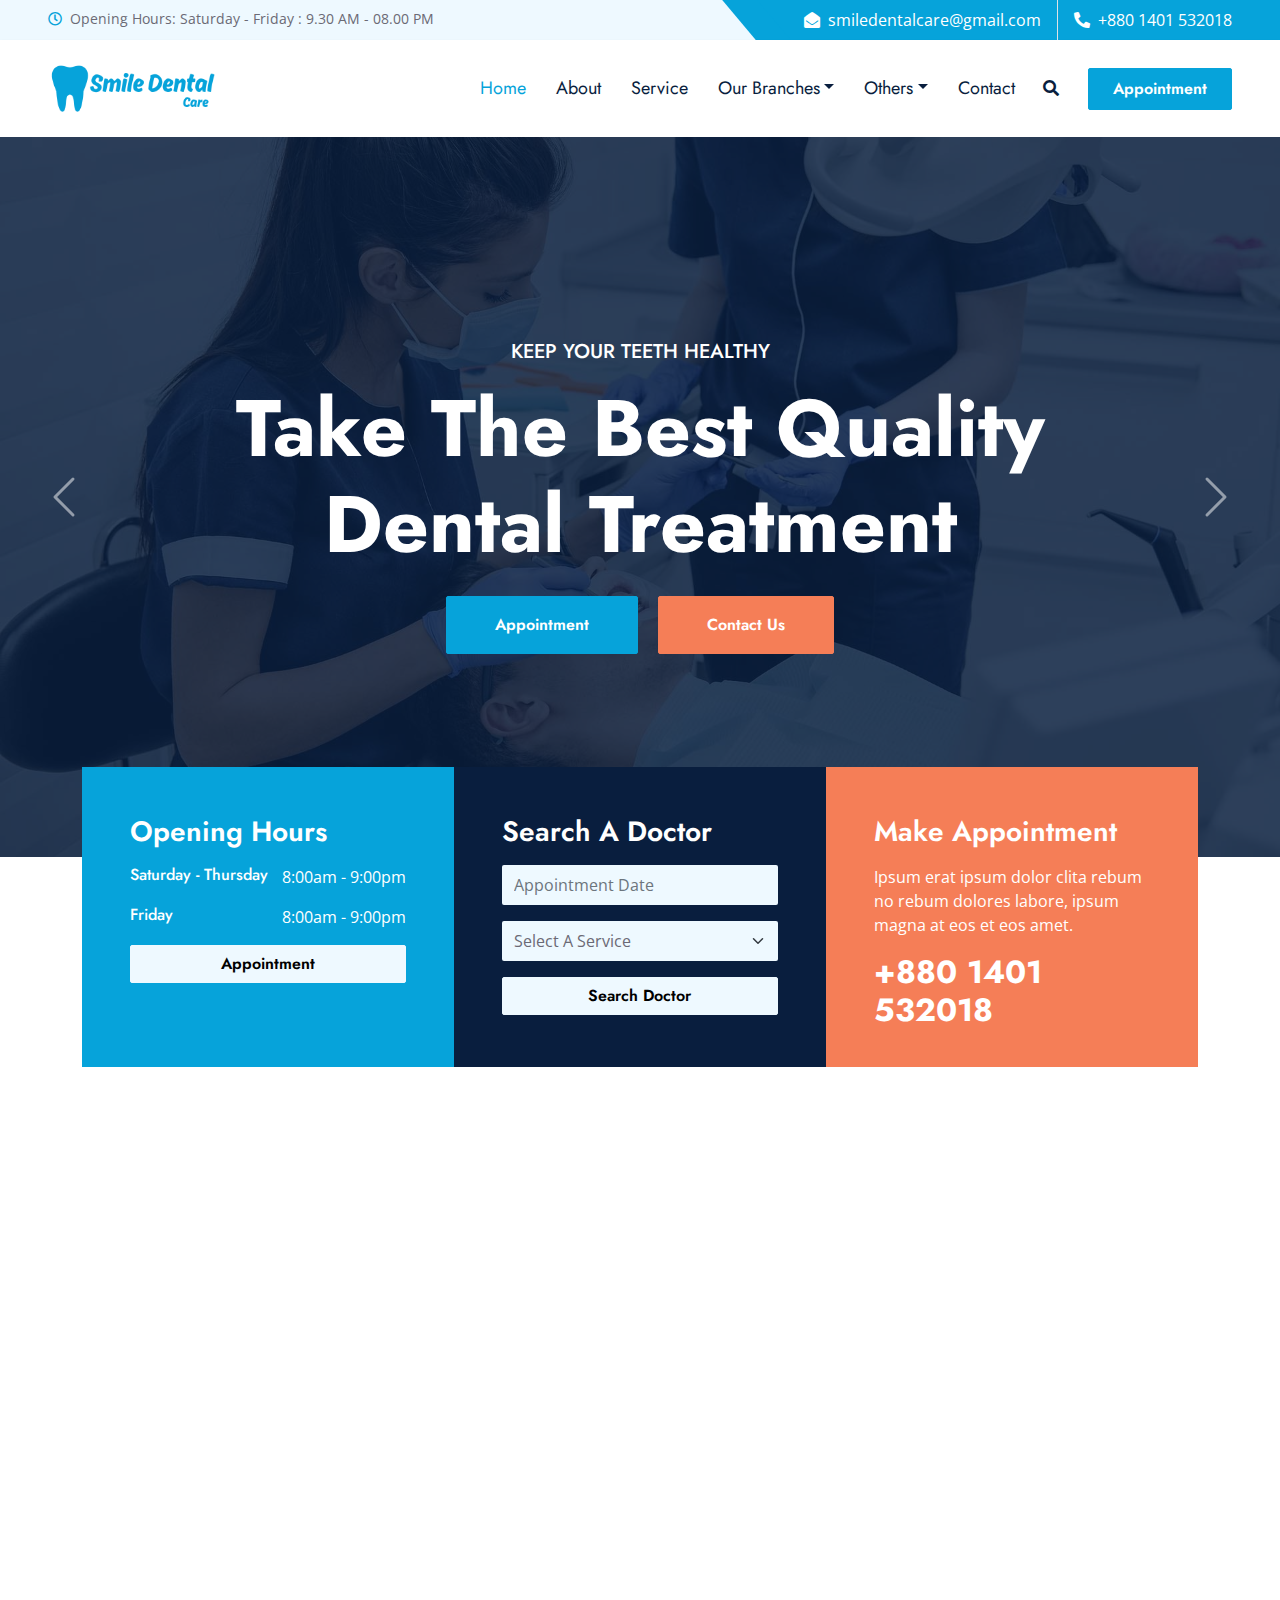
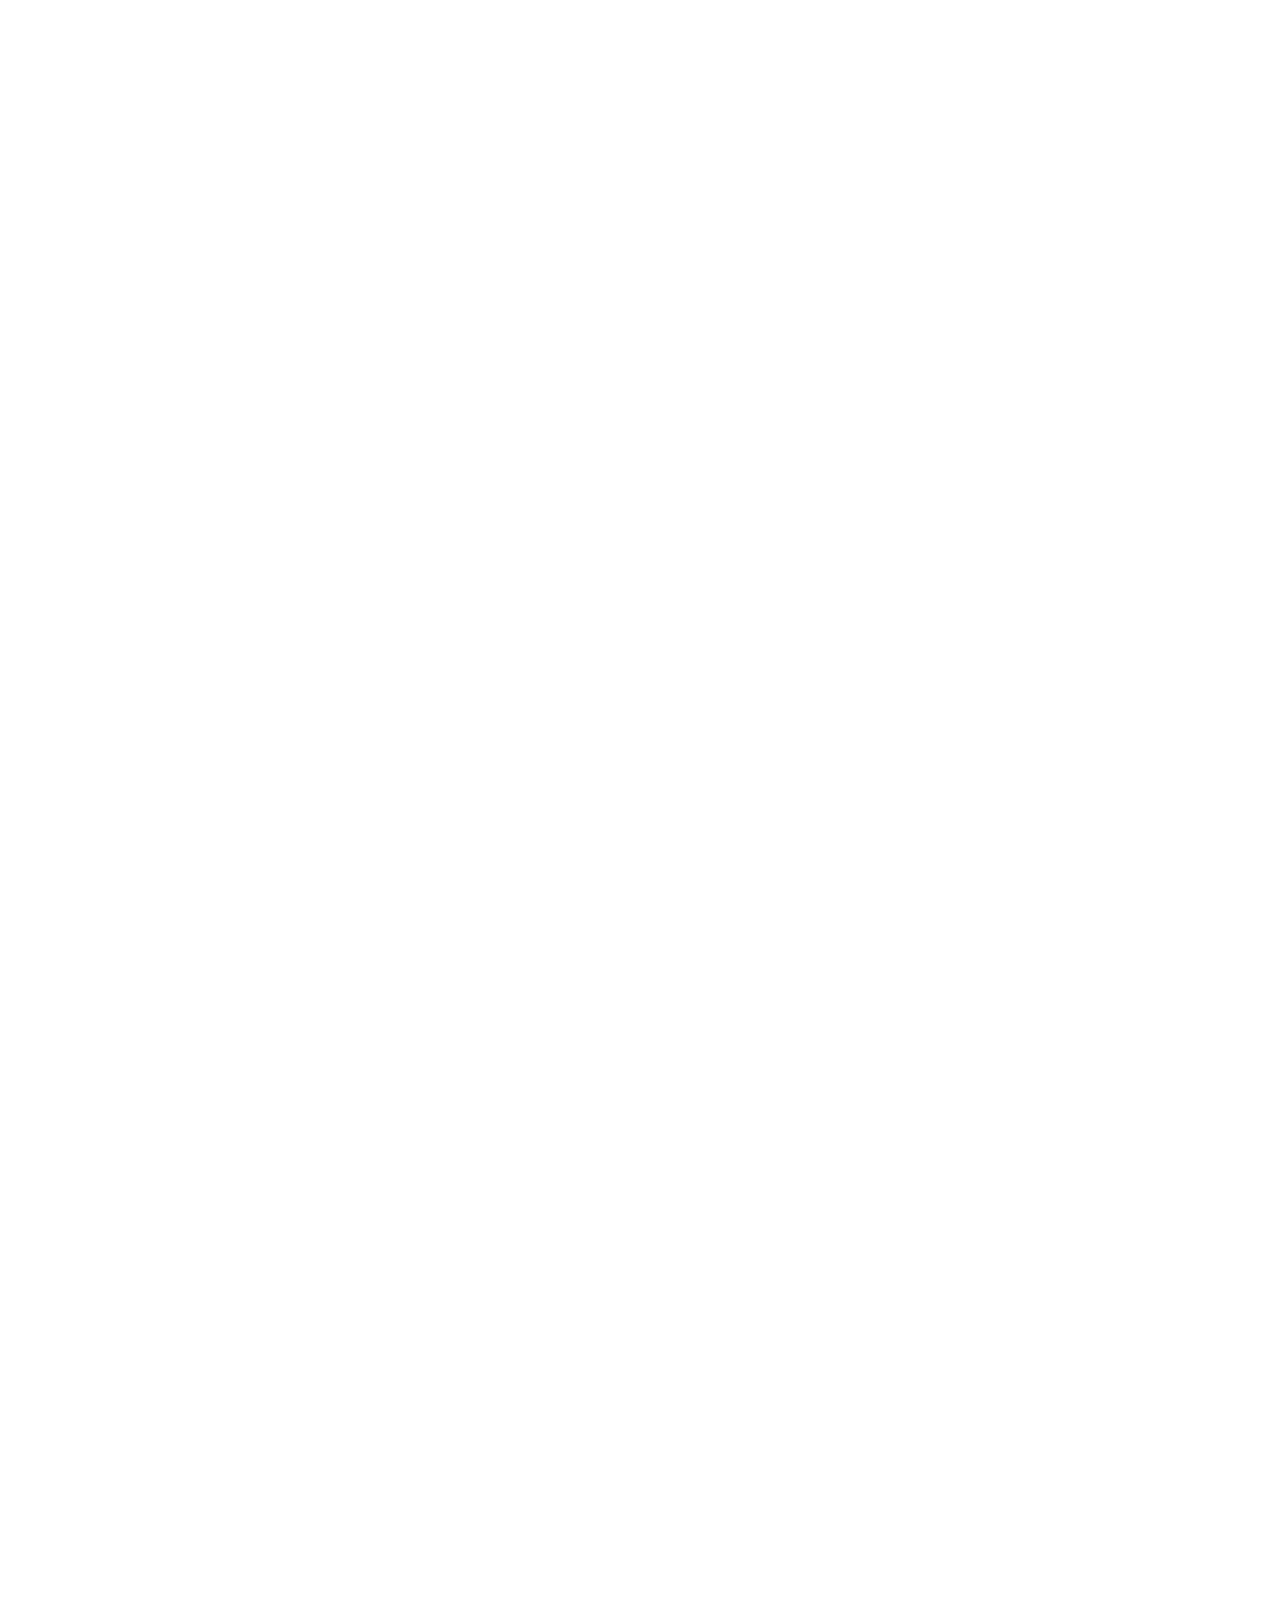
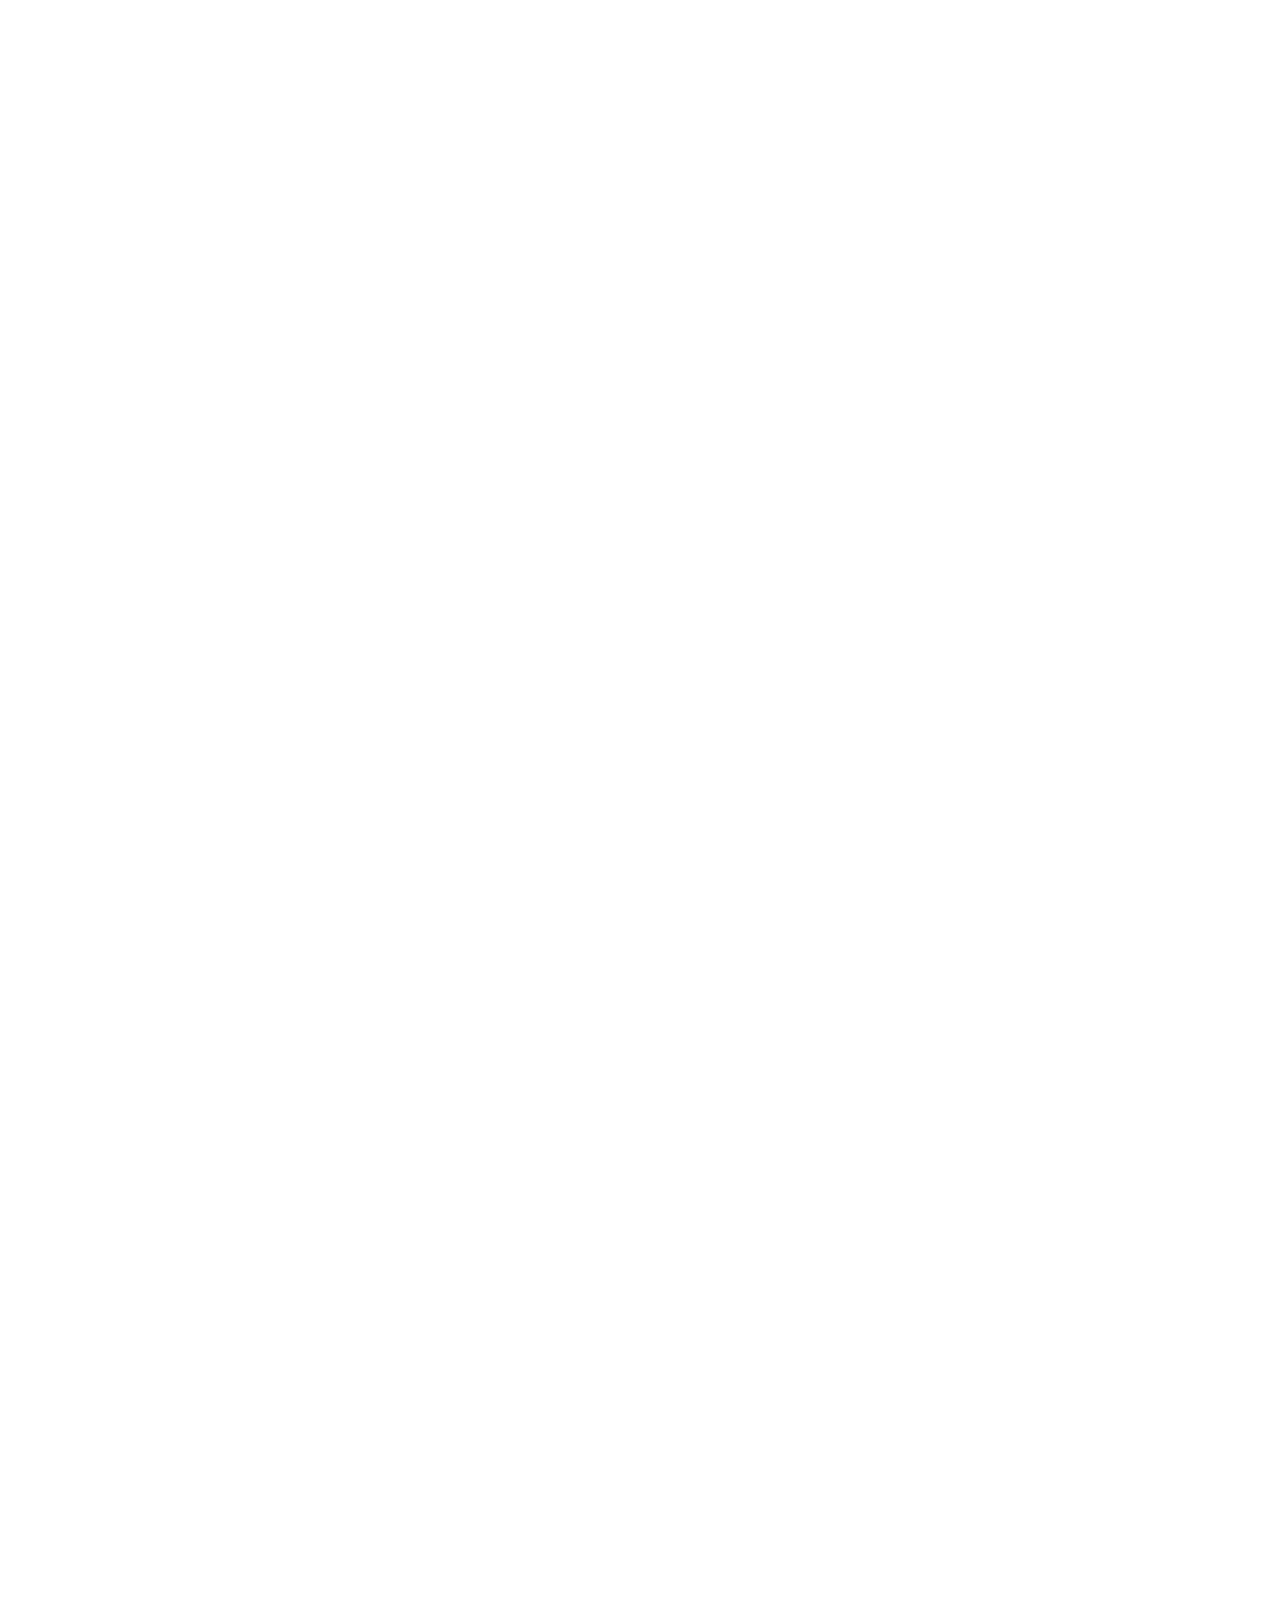
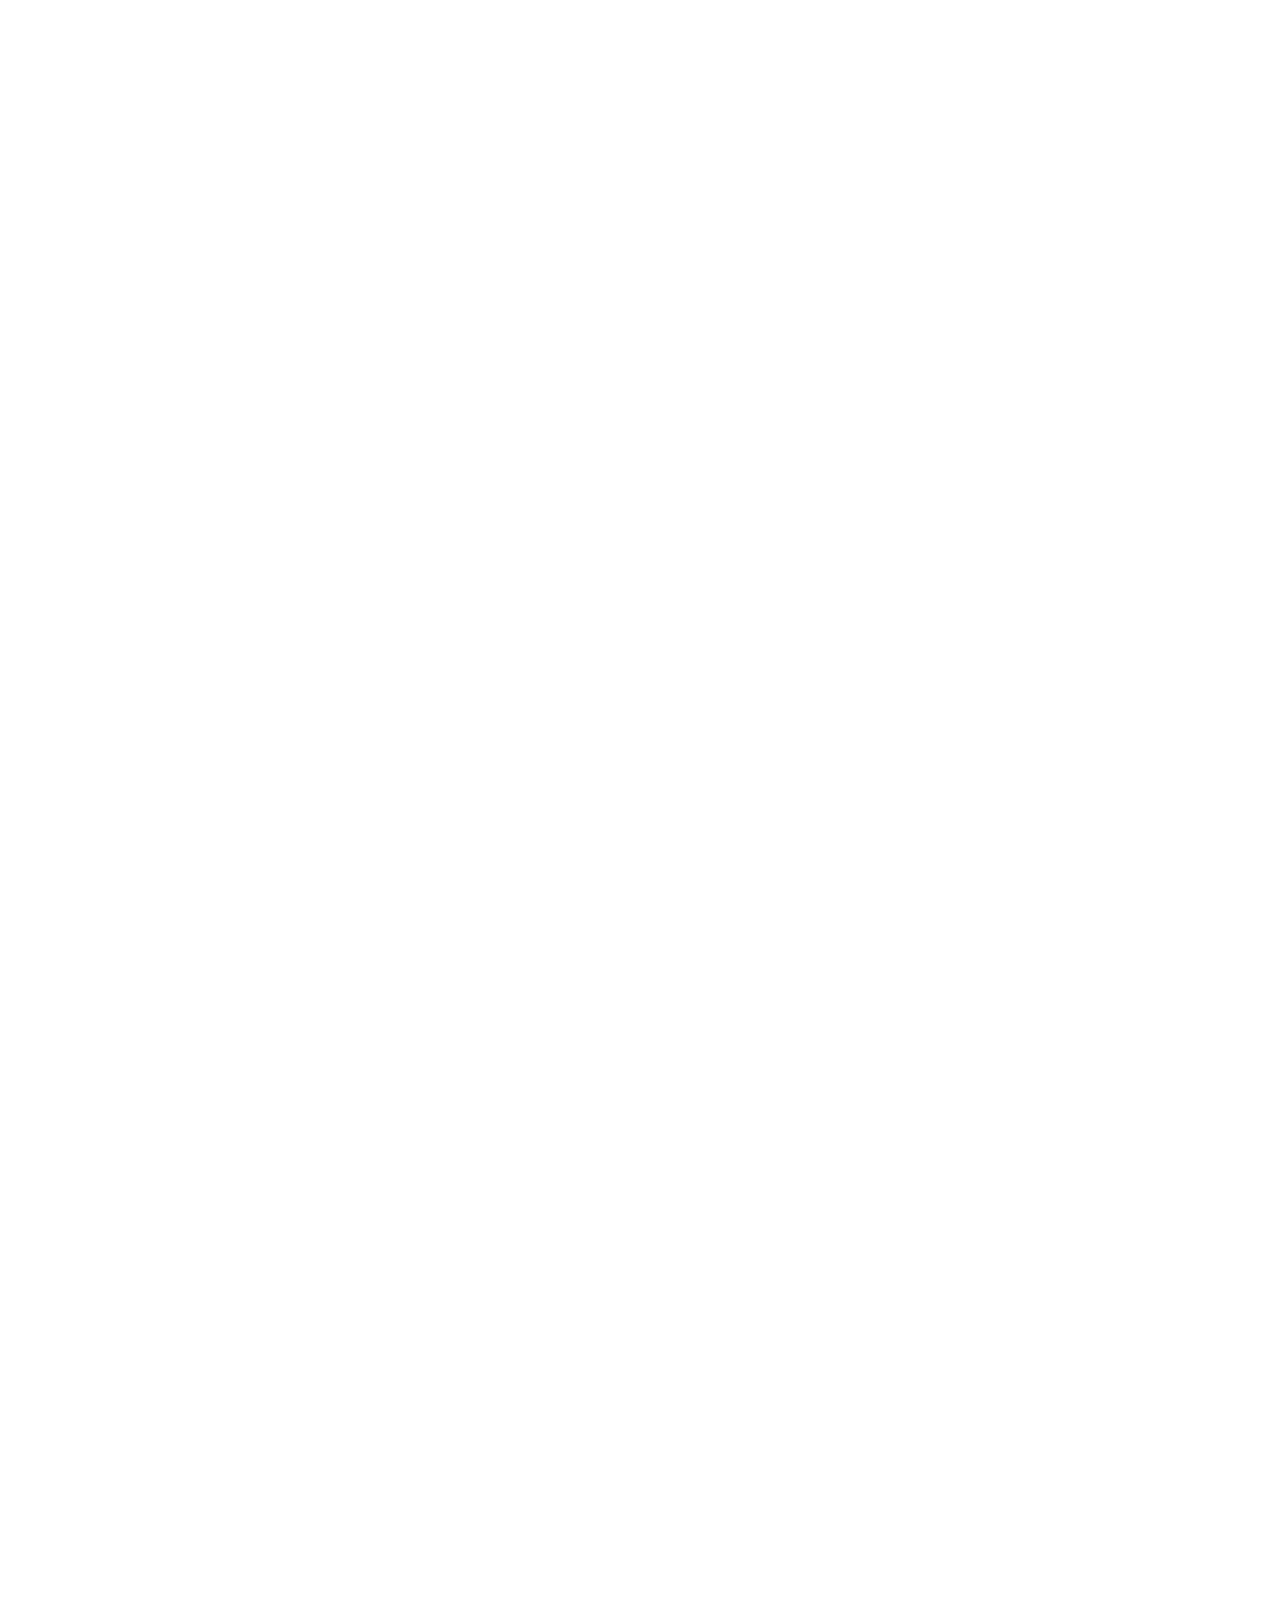
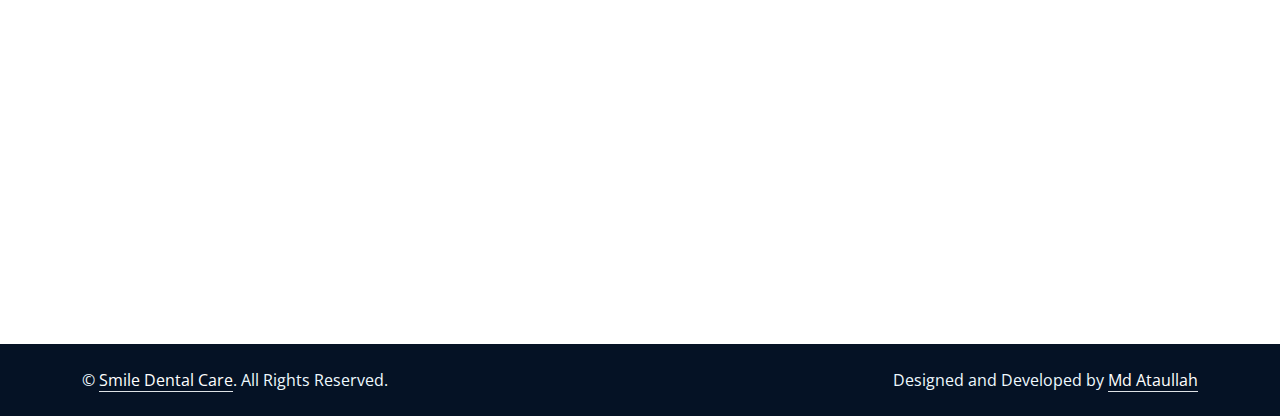
==== commit ee366856: "Updating details" ====
--- a/index.html
+++ b/index.html
@@ -10,8 +10,9 @@
     <!-- Favicon -->
     <link rel="shortcut icon" href="./img/logo.png" type="image/x-icon" />
 
-    <!-- Notice js link -->
-    <script src="./js/notice.js"></script>
+    <!-- Notice js link==============+++++++++ -->
+
+    <!-- <script src="./js/notice.js"></script> -->
 
     <!-- Google Web Fonts -->
     <link rel="preconnect" href="https://fonts.gstatic.com" />
@@ -402,7 +403,7 @@
               <img
                 class="position-absolute w-100 h-100 rounded wow zoomIn"
                 data-wow-delay="0.9s"
-                src="img/about.jpg"
+                src="./img/Helth/About.jpg"
                 style="object-fit: cover"
               />
             </div>
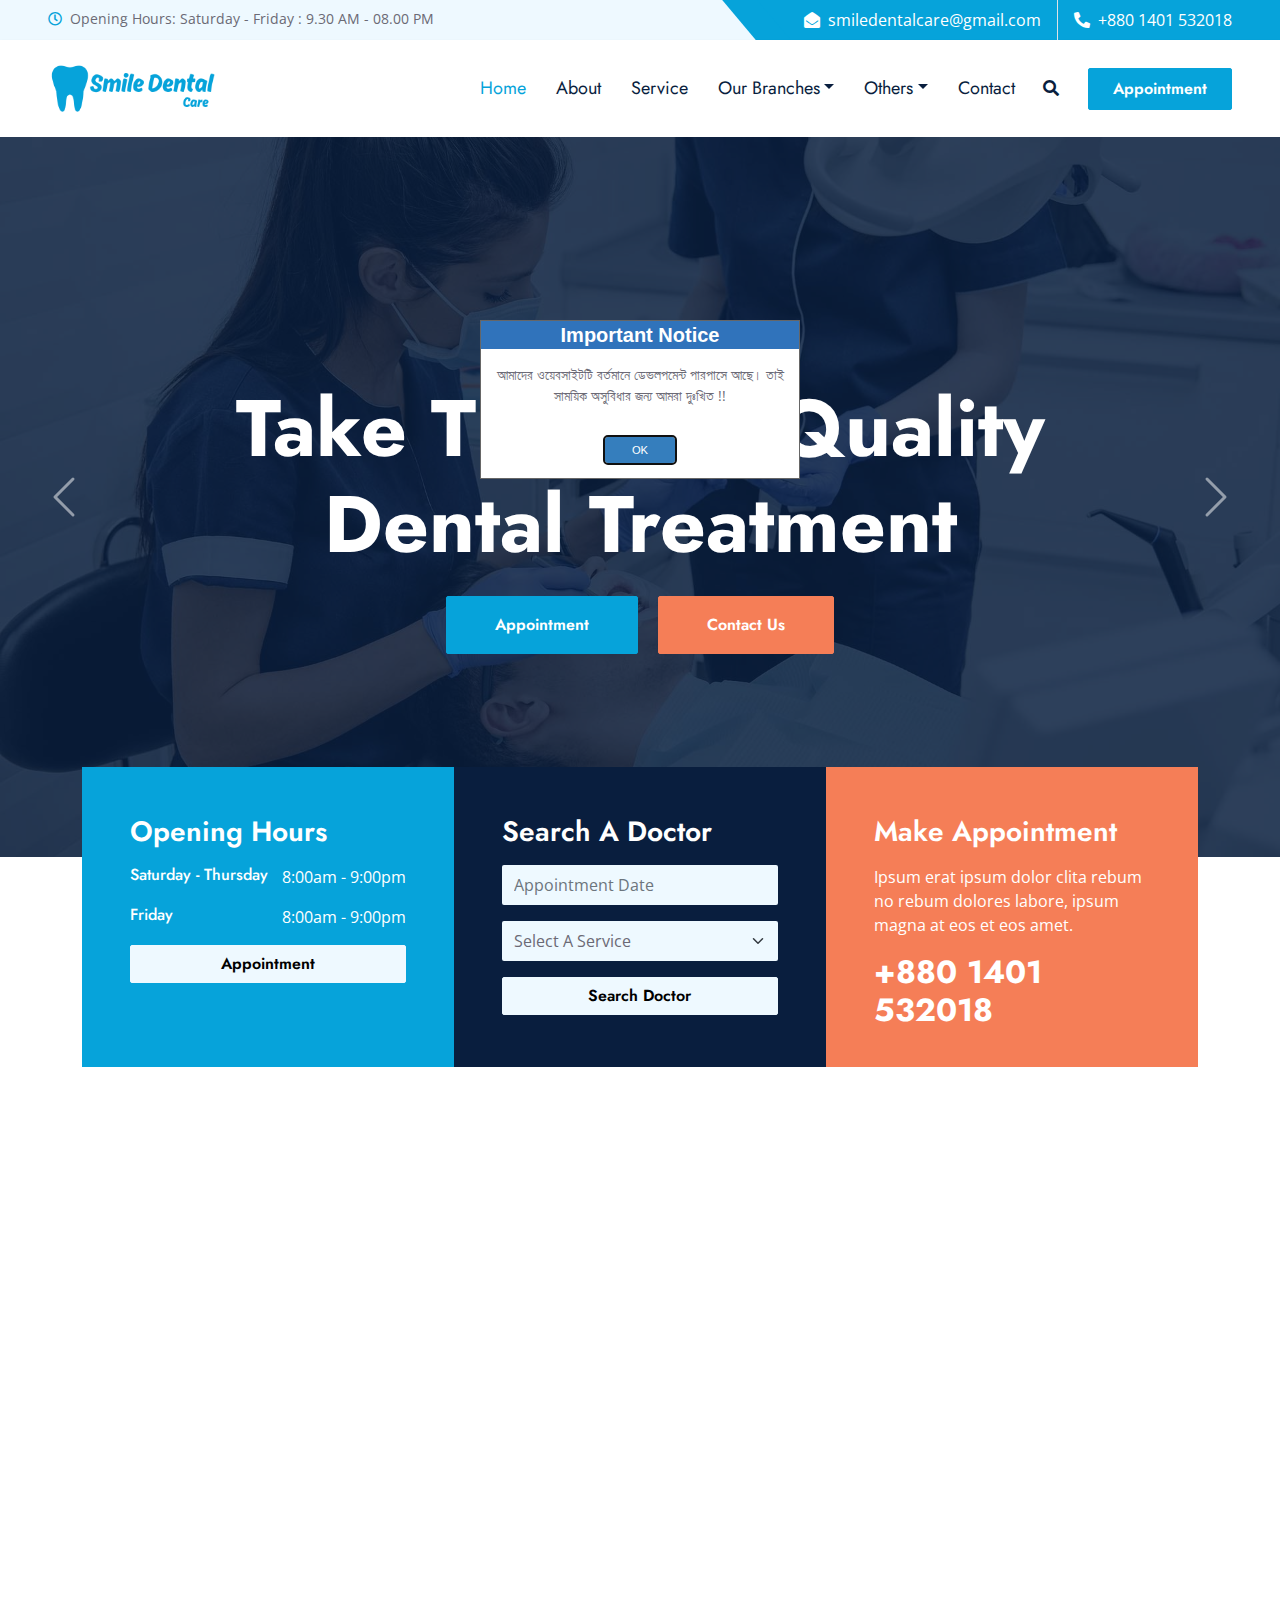
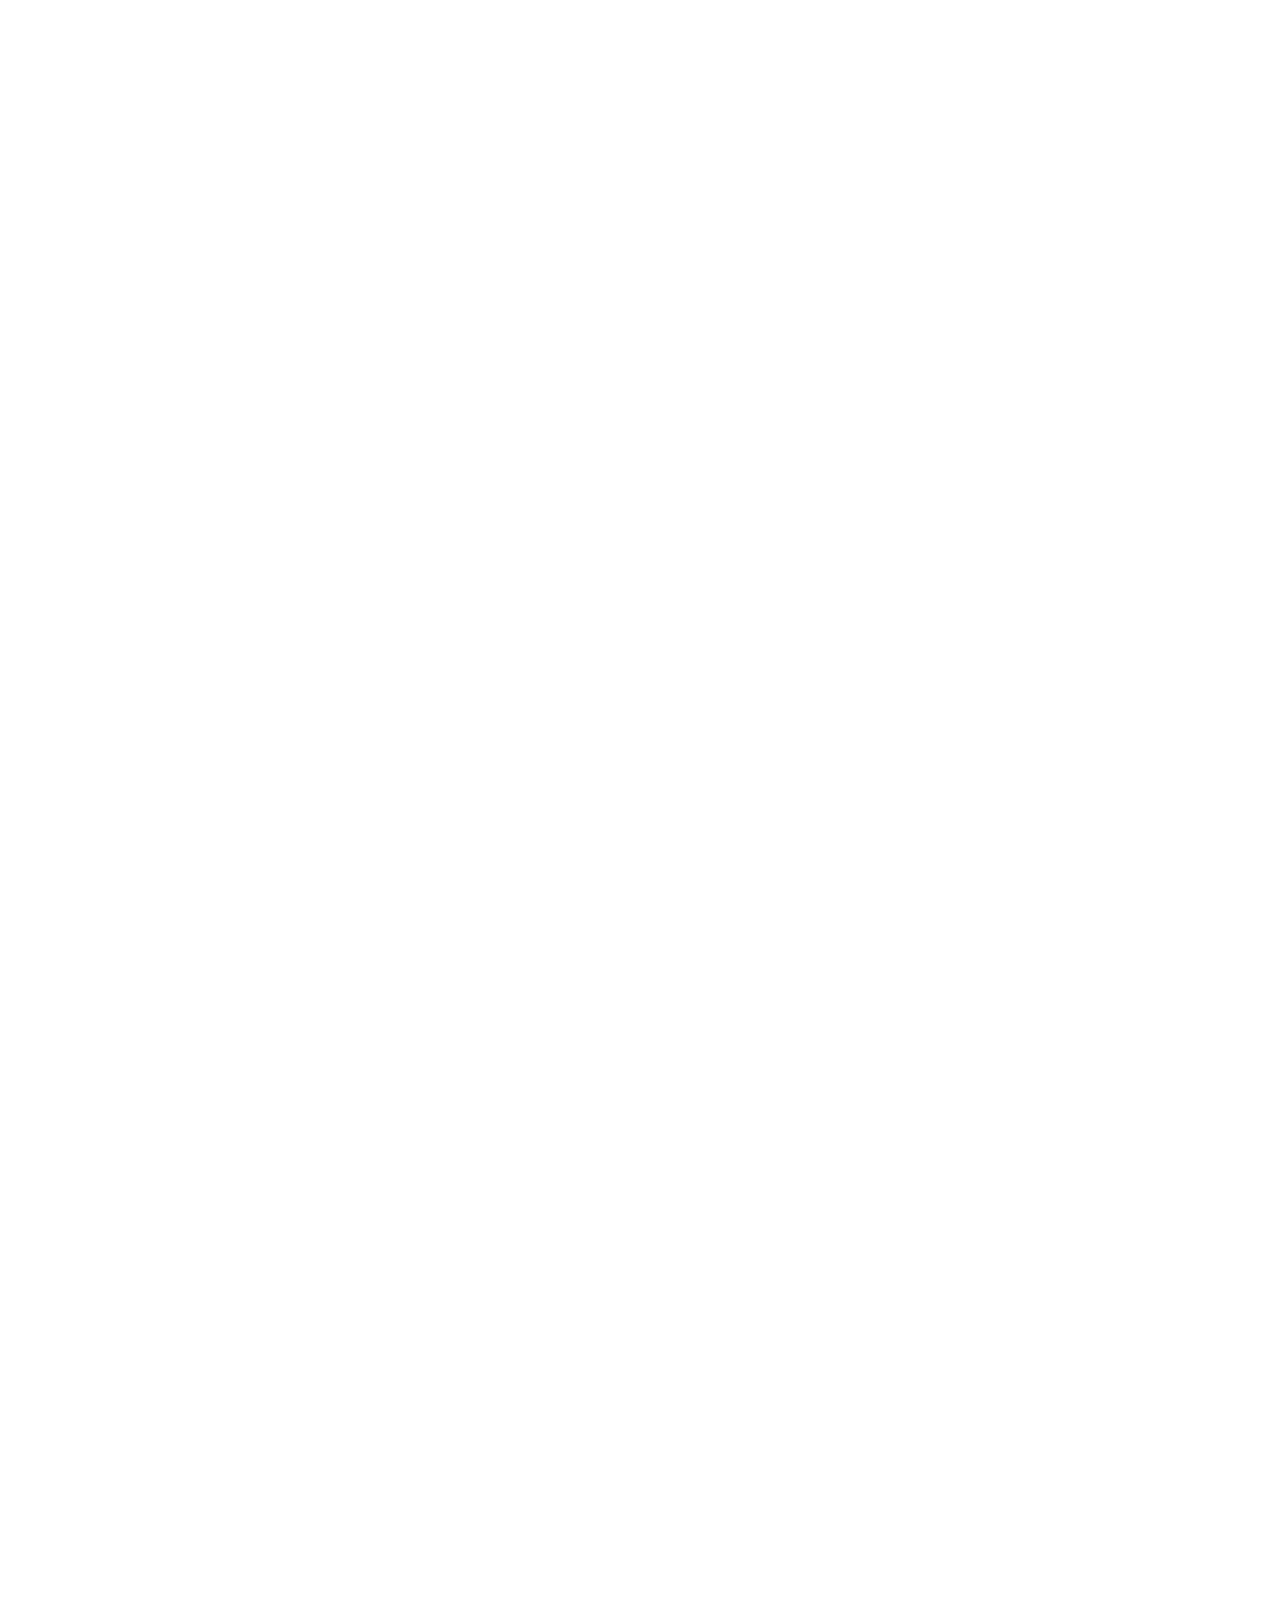
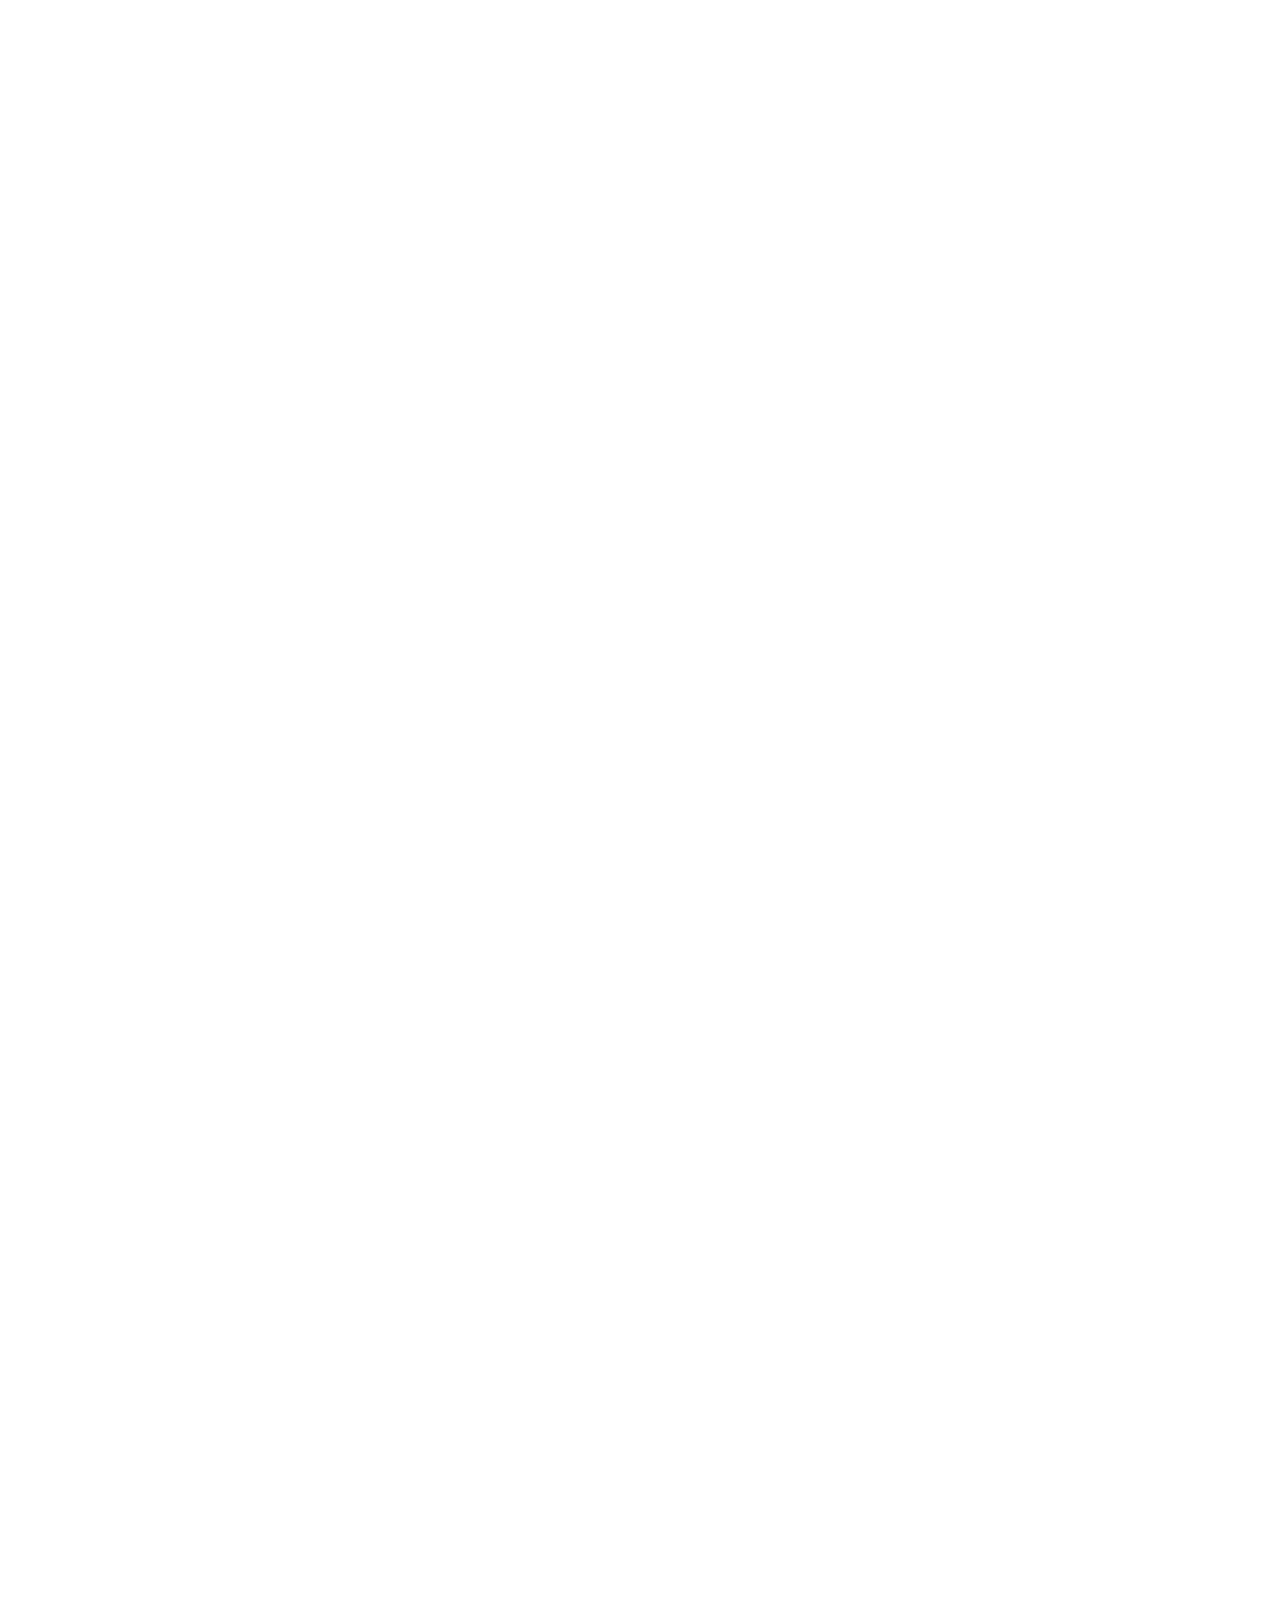
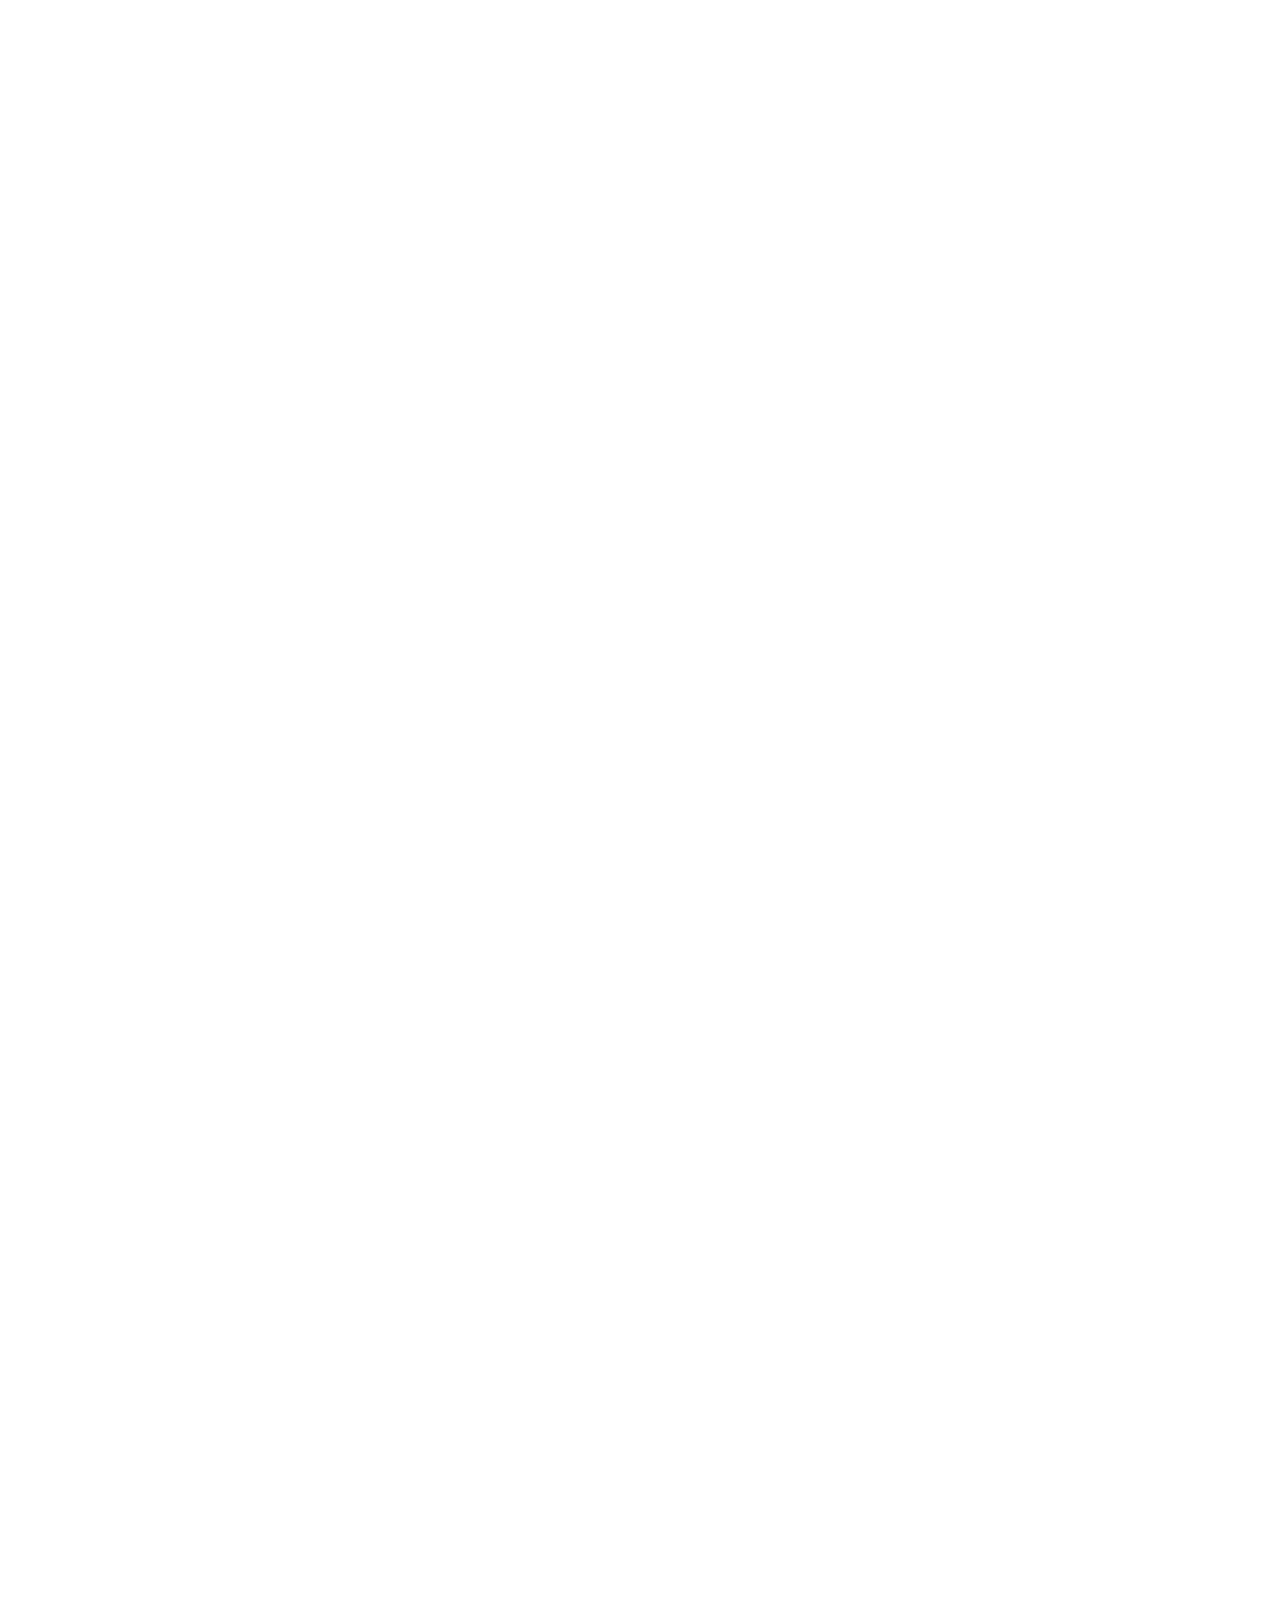
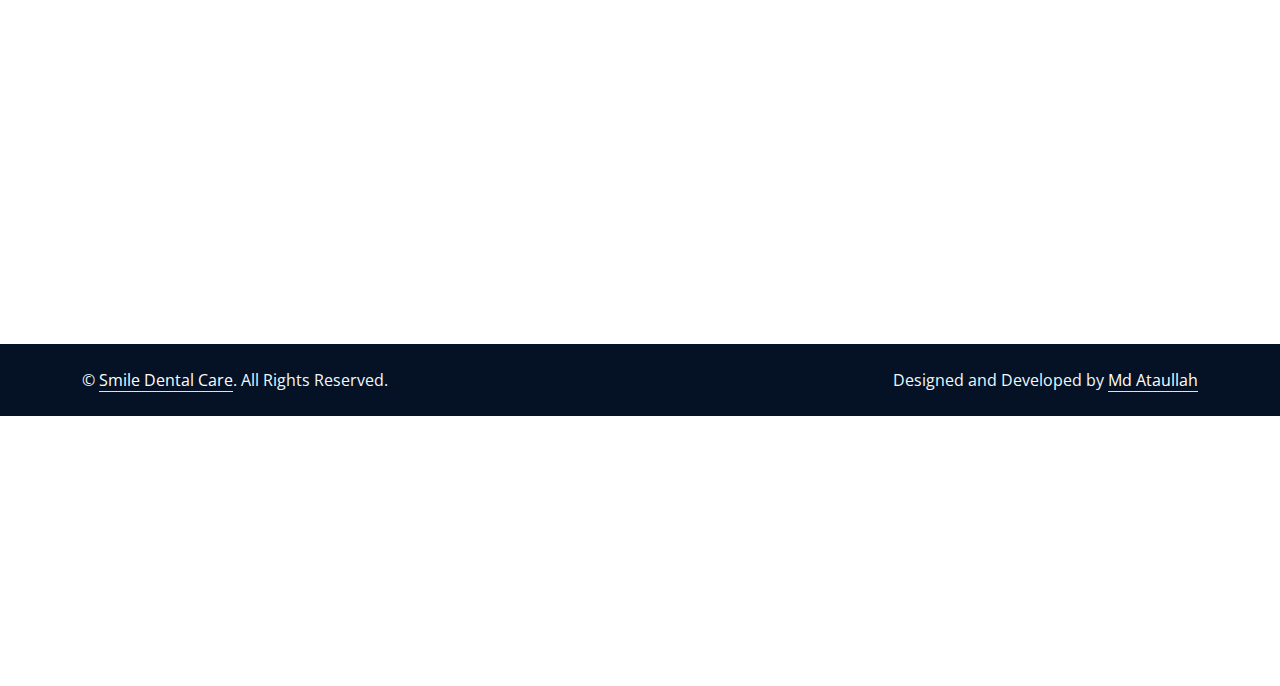
==== commit c721f587: "Contact update" ====
--- a/index.html
+++ b/index.html
@@ -12,7 +12,7 @@
 
     <!-- Notice js link==============+++++++++ -->
 
-    <!-- <script src="./js/notice.js"></script> -->
+    <script src="./js/notice.js"></script>
 
     <!-- Google Web Fonts -->
     <link rel="preconnect" href="https://fonts.gstatic.com" />
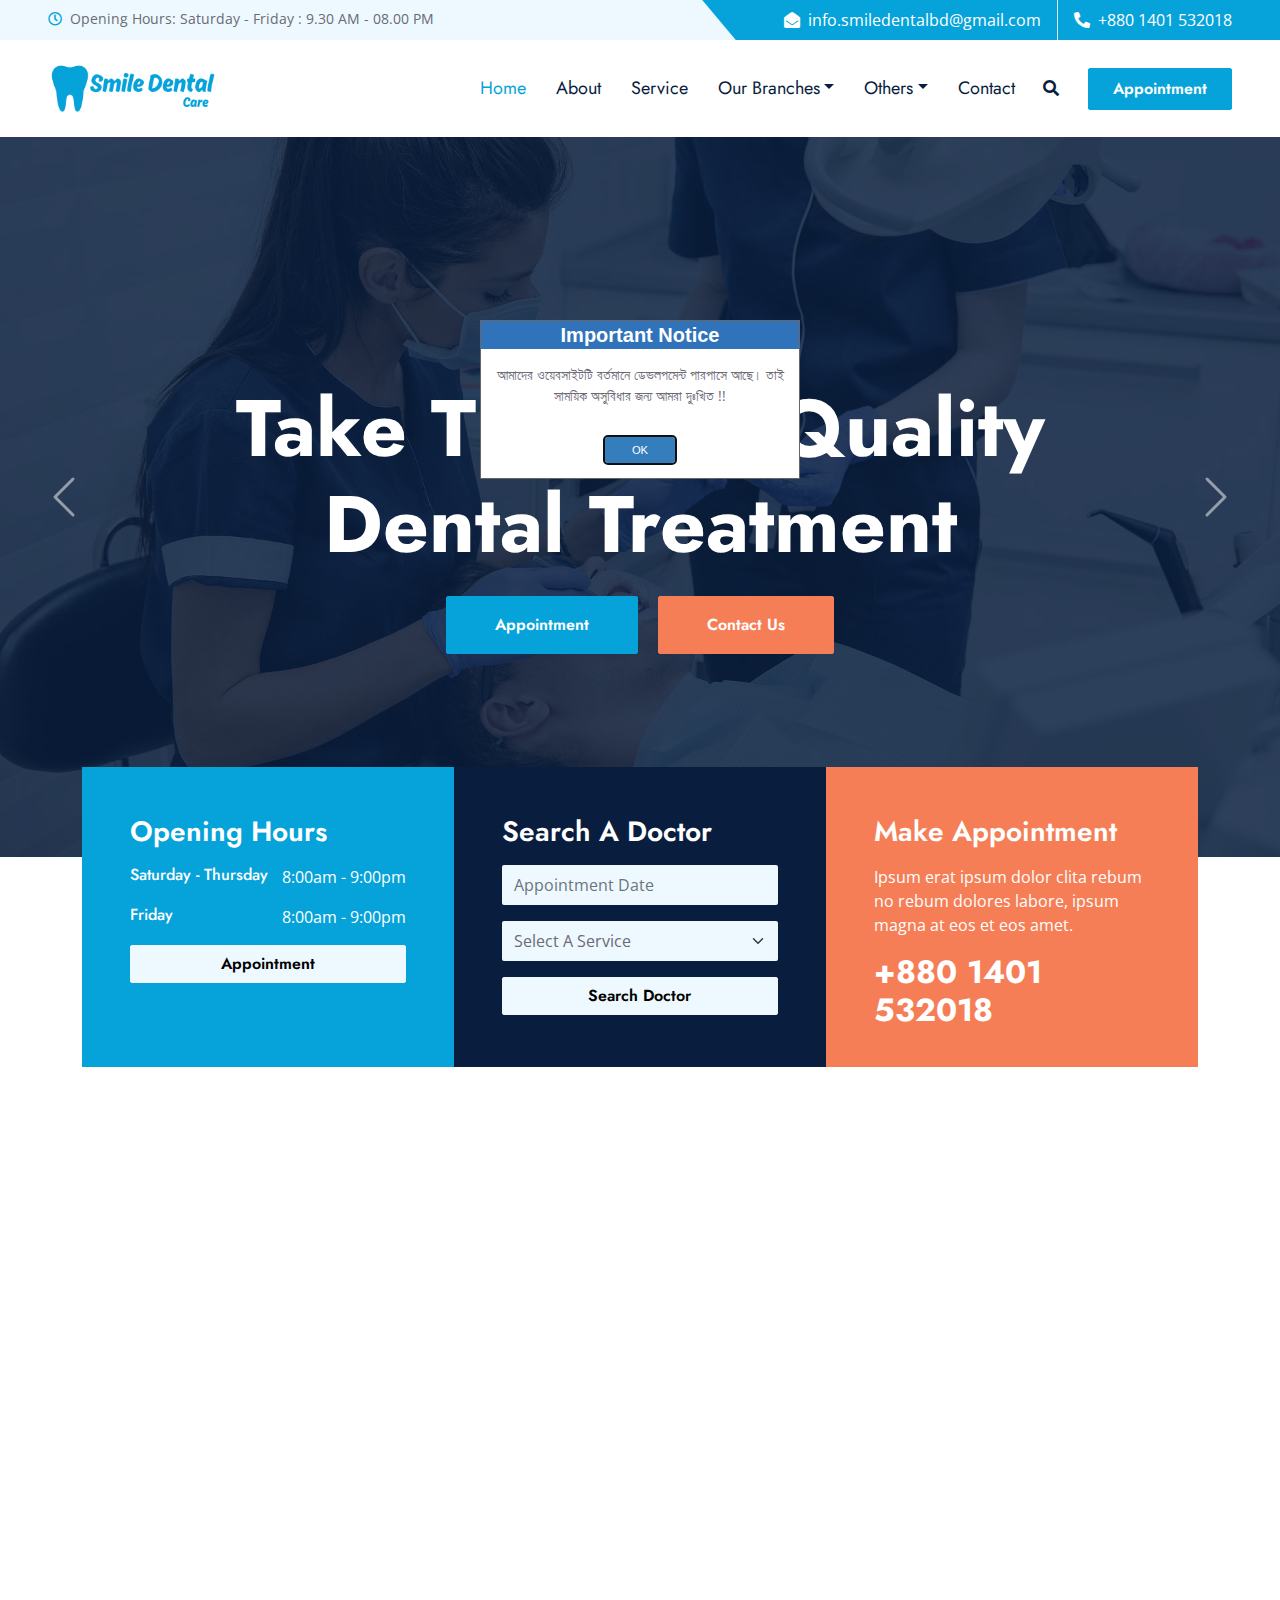
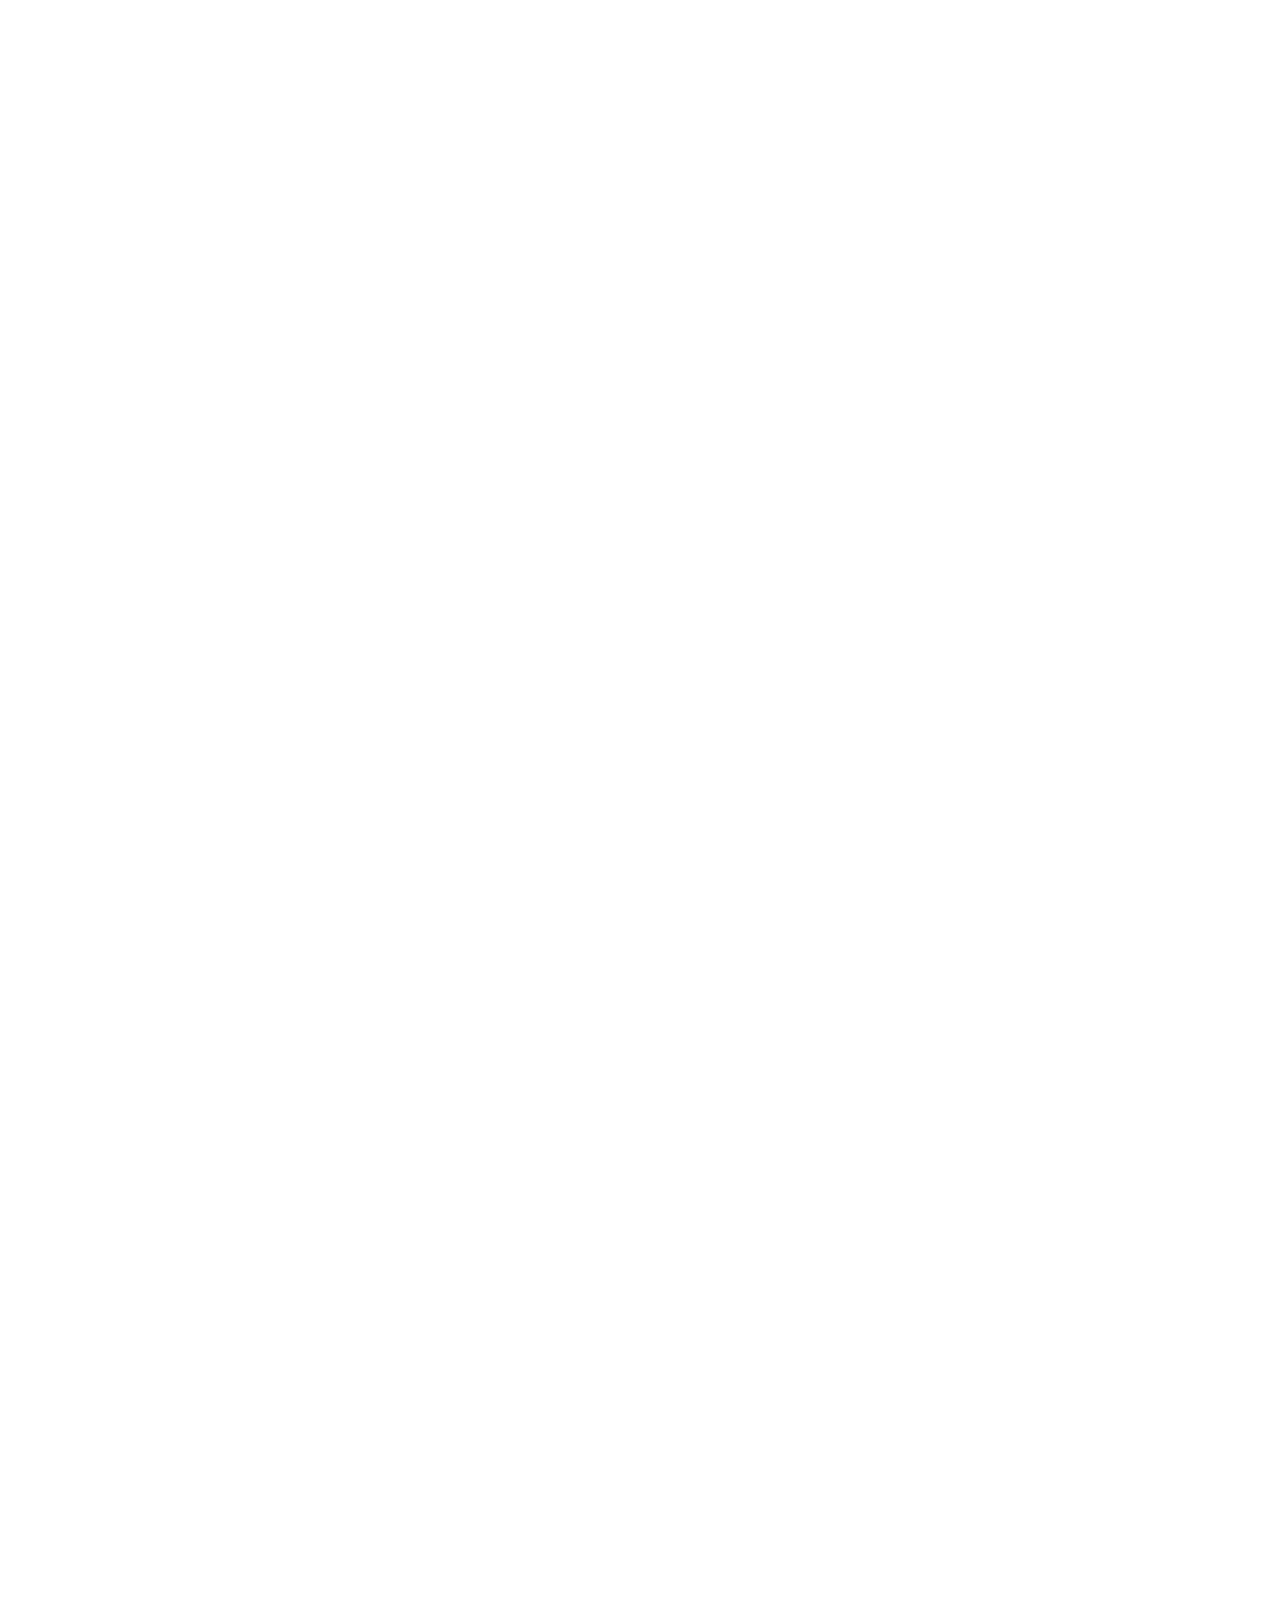
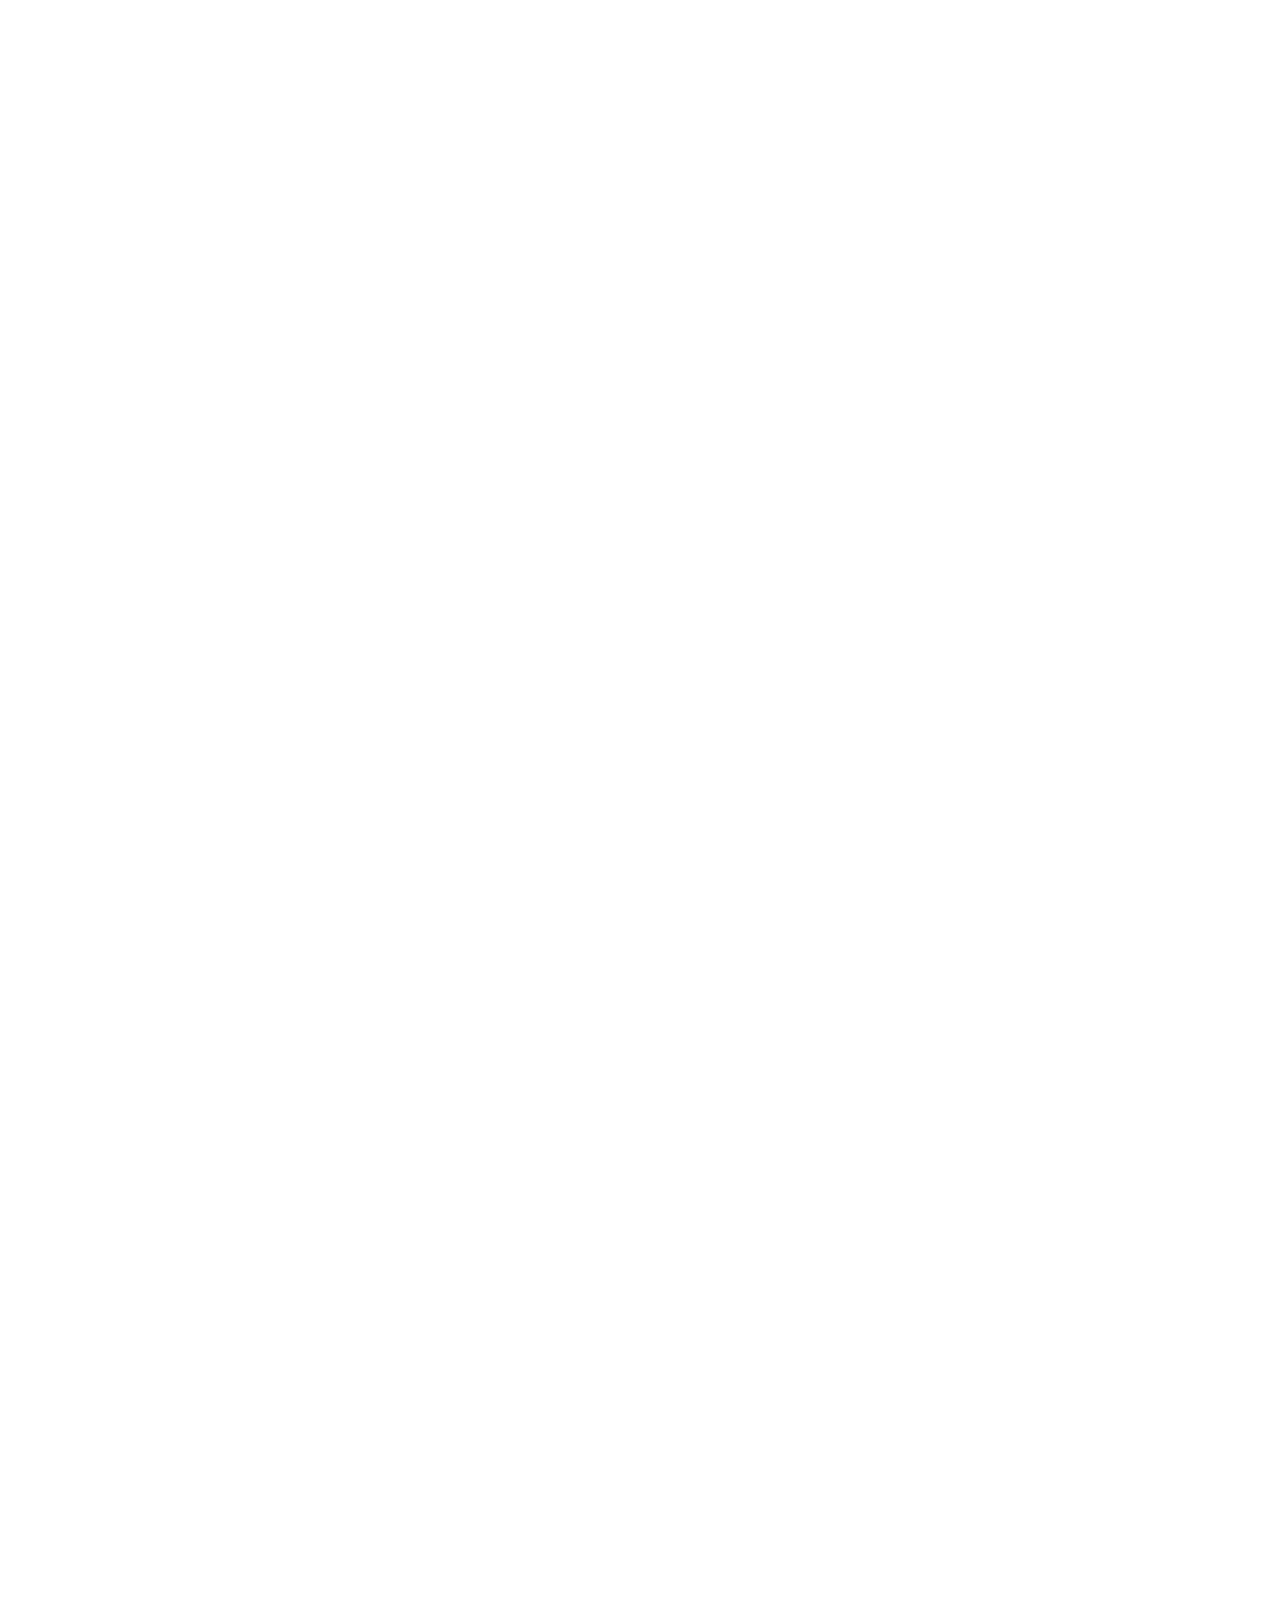
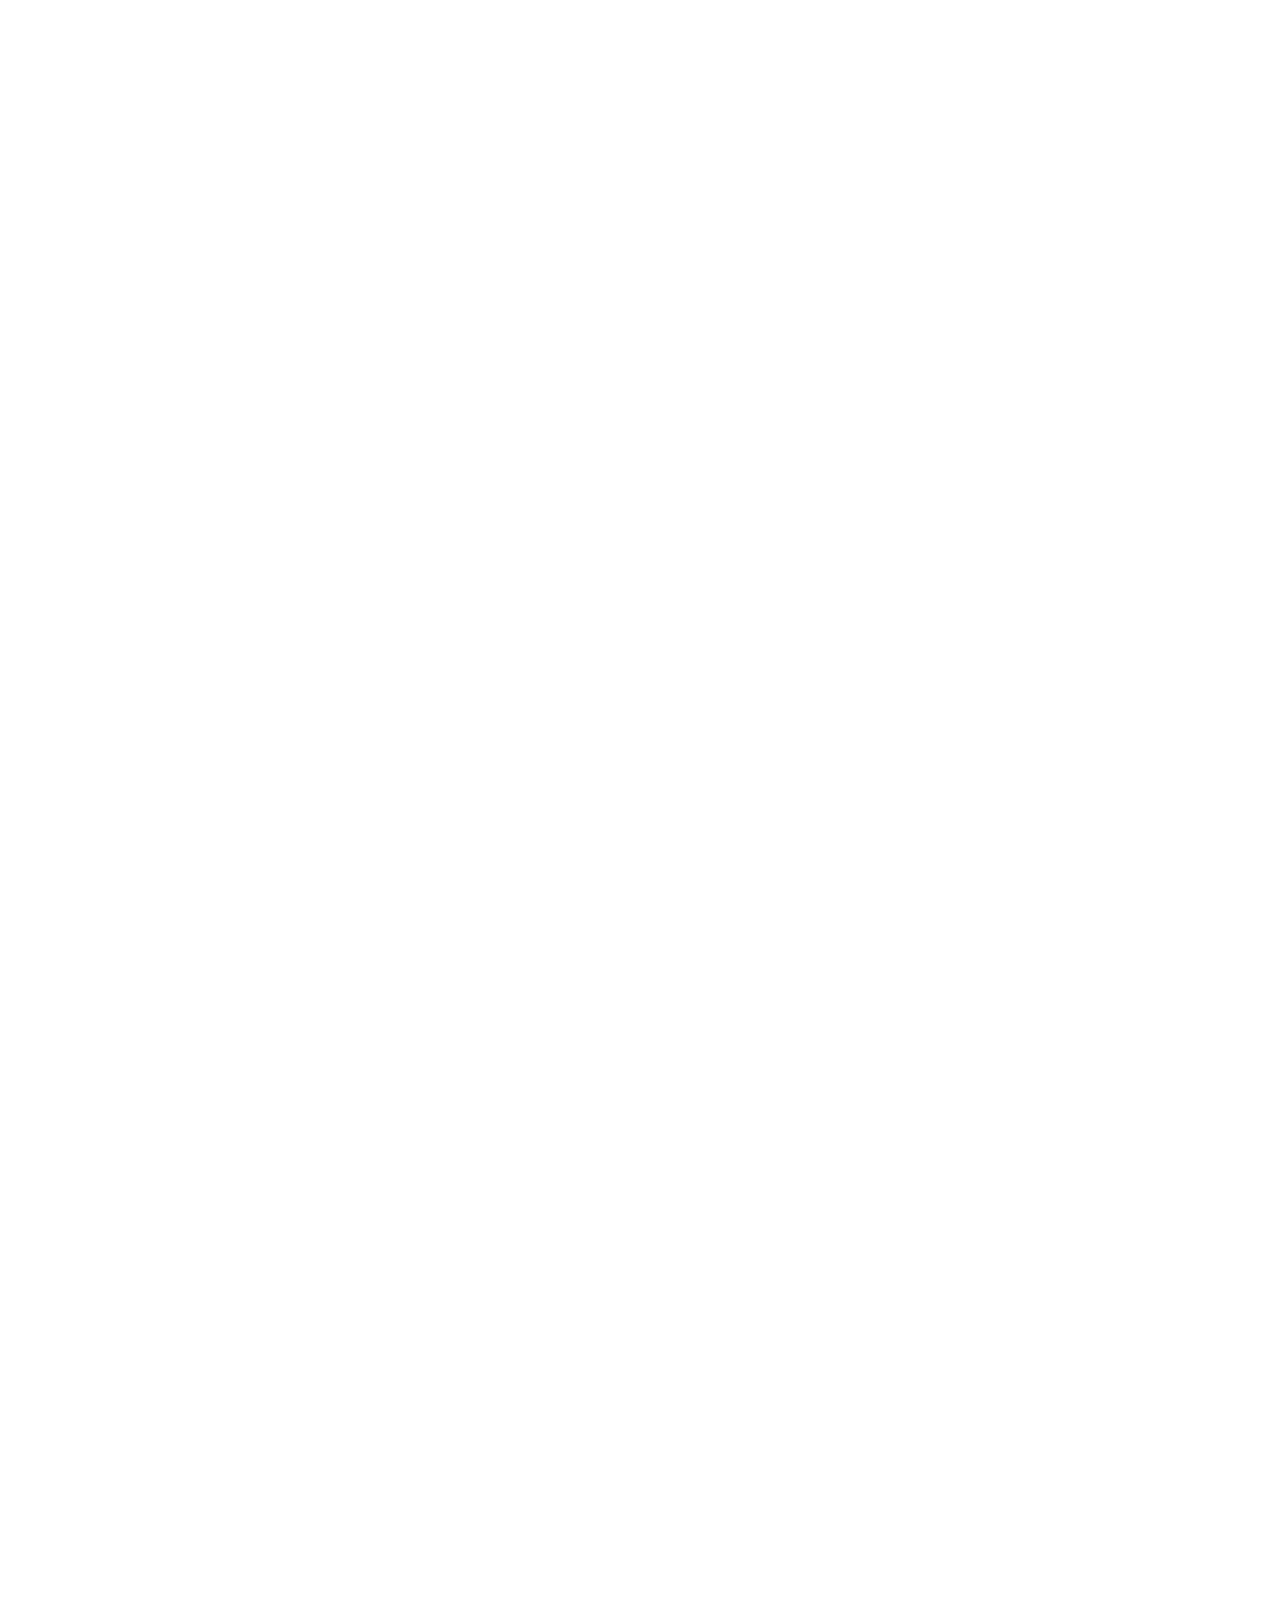
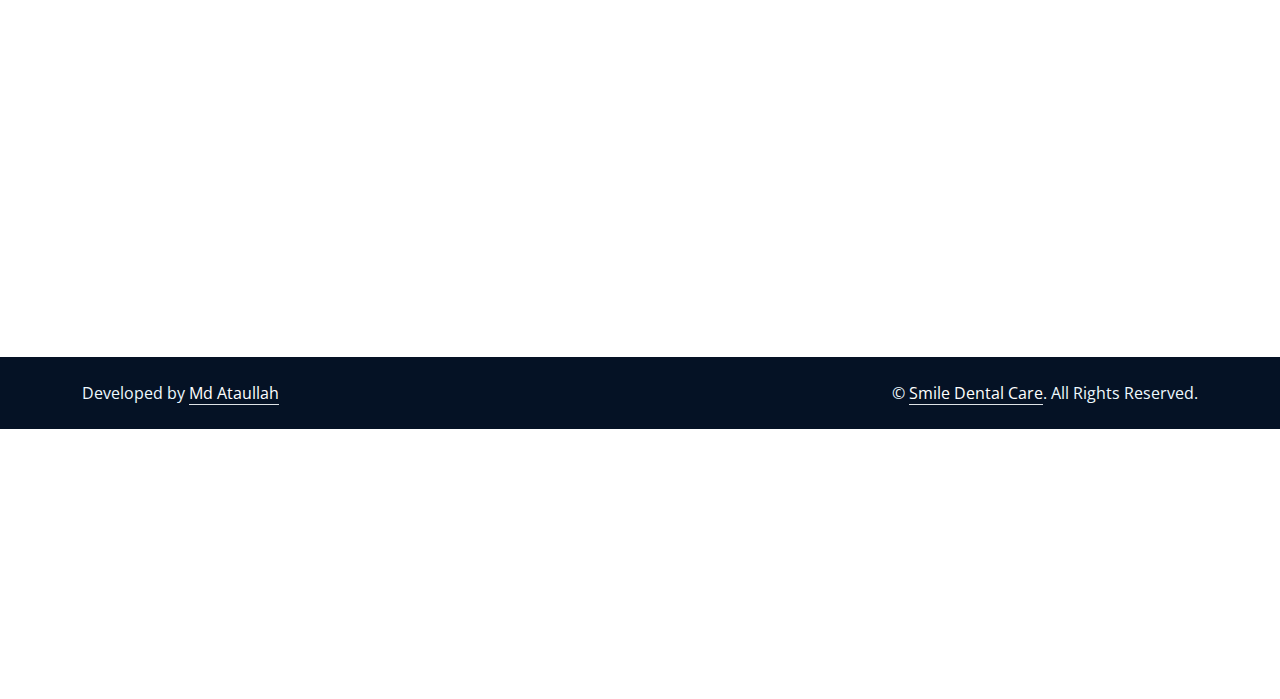
==== commit 921221ed: "Form update and added" ====
--- a/index.html
+++ b/index.html
@@ -83,7 +83,7 @@
             <div class="me-3 pe-3 border-end py-2">
               <p class="m-0">
                 <i class="fa fa-envelope-open me-2"></i
-                >smiledentalcare@gmail.com
+                >info.smiledentalbd@gmail.com
               </p>
             </div>
             <div class="py-2">
@@ -441,46 +441,109 @@
               data-wow-delay="0.6s"
             >
               <h1 class="text-white mb-4">Make Appointment</h1>
-              <form>
+
+              <!--  Form Start -->
+
+              <!-- Form Submission confirm page JS Start -->
+
+              <script type="text/javascript">
+                var submitted = false;
+              </script>
+              <iframe
+                name="hiddenConfirm"
+                id="hiddenConfirm"
+                style="display: none"
+                onload="if(submitted){window.location='form_submit.html';}"
+              ></iframe>
+
+              <!-- Form Submission confirm page end -->
+              <form
+                action="https://docs.google.com/forms/d/e/1FAIpQLSeduC4WsYI10qFdyAZeT3HAiTPEGJgIGF-zl4iuaojzK48iLA/formResponse"
+                method="post"
+                target="hiddenConfirm"
+                onsubmit="submitted=true"
+              >
                 <div class="row g-3">
+                  <!-- Name  -->
+                  <div class="col-12 col-sm-6">
+                    <input
+                      type="text"
+                      name="entry.280660104"
+                      class="form-control bg-light border-0"
+                      placeholder="Your Name"
+                      style="height: 55px"
+                      required
+                    />
+                  </div>
+                  <!-- Phone Number  -->
+                  <div class="col-12 col-sm-6">
+                    <input
+                      type="number"
+                      name="entry.1022586639"
+                      class="form-control bg-light border-0"
+                      placeholder="Phone Number"
+                      style="height: 55px"
+                      required
+                    />
+                  </div>
+                  <!-- Email  -->
+                  <div class="col-12 col-sm-6">
+                    <input
+                      type="email"
+                      name="entry.1129914830"
+                      class="form-control bg-light border-0"
+                      placeholder="Your Email"
+                      style="height: 55px"
+                    />
+                  </div>
+
+                  <!-- Select Our Branches   -->
+                  <div class="col-12 col-sm-6">
+                    <select
+                      name="entry.474696721"
+                      class="form-select bg-light border-0"
+                      style="height: 55px"
+                      required
+                      pl
+                    >
+                      <!-- <option>Select Branches</option> -->
+                      <option value="Select Branches">Select Branches</option>
+                      <option value="Barishal">Barishal</option>
+                      <option value="Dawatala">Dawatala</option>
+                    </select>
+                  </div>
+                  <!-- Service   -->
+                  <div class="col-12 col-sm-6">
+                    <select
+                      name="entry.978416586"
+                      class="form-select bg-light border-0"
+                      style="height: 55px"
+                    >
+                      <!-- <option >Select A Service</option> -->
+                      <option value="Select A Service">Select A Service</option>
+                      <option value="Teeth Whitening">Teeth Whitening</option>
+                      <option value="Dental Bridges">Dental Bridges</option>
+                      <option value="Root Cannel">Root Cannel</option>
+                      <option value="Others">Others</option>
+                    </select>
+                  </div>
+
+                  <!-- Dr  -->
                   <div class="col-12 col-sm-6">
                     <select
                       class="form-select bg-light border-0"
                       style="height: 55px"
+                      name="entry.2136353030"
                     >
-                      <option selected>Select A Service</option>
-                      <option value="1">Teeth Whitening</option>
-                      <option value="2">Dental Bridges</option>
-                      <option value="3">Root Cannel</option>
+                      <!-- <option>Select Doctor</option> -->
+                      <option value="Select Doctor">Select Doctor</option>
+                      <option value="DT. Ismail Hosen">DT. Ismail Hosen</option>
+                      <option value="DT. Rafiul Islam">DT. Rafiul Islam</option>
+                      <option value="DT. Rifat Hosen">DT. Rifat Hosen</option>
                     </select>
                   </div>
-                  <div class="col-12 col-sm-6">
-                    <select
-                      class="form-select bg-light border-0"
-                      style="height: 55px"
-                    >
-                      <option selected>Select Doctor</option>
-                      <option value="1">DT. Ismail Hosen</option>
-                      <option value="2">DT. Rafiul</option>
-                      <option value="3">DT. Rifat Hosen</option>
-                    </select>
-                  </div>
-                  <div class="col-12 col-sm-6">
-                    <input
-                      type="text"
-                      class="form-control bg-light border-0"
-                      placeholder="Your Name"
-                      style="height: 55px"
-                    />
-                  </div>
-                  <div class="col-12 col-sm-6">
-                    <input
-                      type="email"
-                      class="form-control bg-light border-0"
-                      placeholder="Your Email"
-                      style="height: 55px"
-                    />
-                  </div>
+
+                  <!-- Date  -->
                   <div class="col-12 col-sm-6">
                     <div class="date" id="date1" data-target-input="nearest">
                       <input
@@ -490,9 +553,13 @@
                         data-target="#date1"
                         data-toggle="datetimepicker"
                         style="height: 55px"
+                        required
+                        name="entry.870983117"
                       />
                     </div>
                   </div>
+
+                  <!-- Time  -->
                   <div class="col-12 col-sm-6">
                     <div class="time" id="time1" data-target-input="nearest">
                       <input
@@ -502,14 +569,19 @@
                         data-target="#time1"
                         data-toggle="datetimepicker"
                         style="height: 55px"
+                        name="entry.1548636152"
                       />
                     </div>
                   </div>
+                  <!-- Form submission button -->
                   <div class="col-12">
-                    <button class="btn btn-dark w-100 py-3" type="submit">
-                      Make Appointment
-                    </button>
-                  </div>
+                    <input
+                      class="btn btn-dark w-100 py-3"
+                      type="submit"
+                      value="Make Appointment"
+                    />
+                  </div>
+                  <!-- Form Input End -->
                 </div>
               </form>
             </div>
@@ -1062,7 +1134,7 @@
               <div class="position-relative rounded-top" style="z-index: 1">
                 <img
                   class="img-fluid rounded-top w-100"
-                  src="./img/dt/5.jpg"
+                  src="./img/dt/muslima.jpg"
                   alt=""
                 />
                 <div
@@ -1183,7 +1255,7 @@
             </p>
             <p class="mb-2">
               <i class="bi bi-envelope-open text-primary me-2"></i
-              >smiledentalcare@gmail.com
+              >info.smiledentalbd@gmail.com
             </p>
             <p class="mb-0">
               <i class="bi bi-telephone text-primary me-2"></i>+880 1401 532018
@@ -1229,6 +1301,16 @@
       <div class="container">
         <div class="row g-0">
           <div class="col-md-6 text-center text-md-start">
+            <p class="mb-0">
+              Developed by
+              <a
+                class="text-white border-bottom"
+                href="https://www.facebook.com/ataullah0"
+                >Md Ataullah</a
+              >
+            </p>
+          </div>
+          <div class="col-md-6 text-center text-md-end">
             <p class="mb-md-0">
               &copy;
               <a
@@ -1238,16 +1320,7 @@
               >. All Rights Reserved.
             </p>
           </div>
-          <div class="col-md-6 text-center text-md-end">
-            <p class="mb-0">
-              Designed and Developed by
-              <a
-                class="text-white border-bottom"
-                href="https://www.facebook.com/ataullah0"
-                >Md Ataullah</a
-              >
-            </p>
-          </div>
+        
         </div>
       </div>
     </div>
